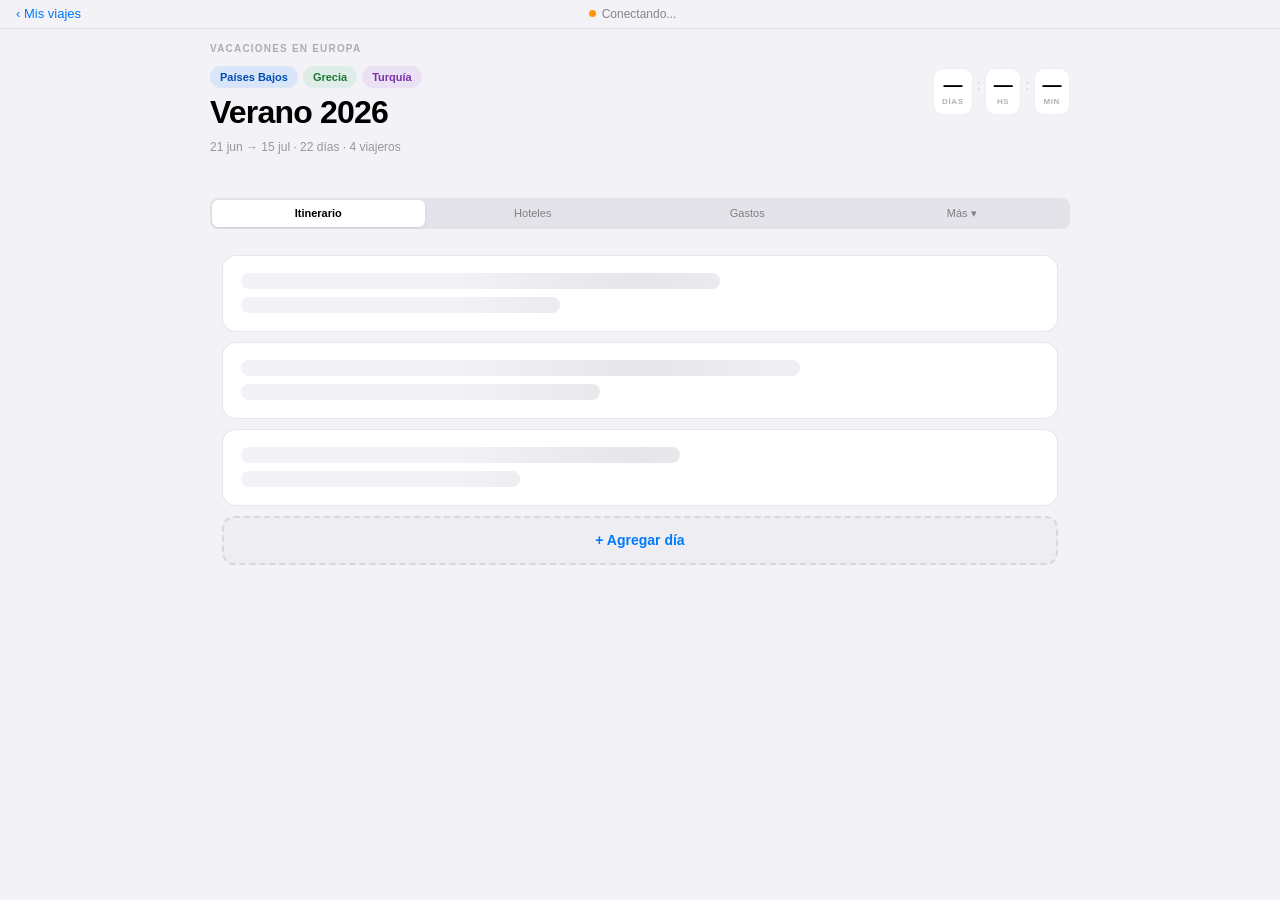
==== app.html @ fd5640a0 "perf: minify CSS, WebP icon, extract index assets, add service worker" ====
<!DOCTYPE html>
<html lang="es">
<head>
<meta charset="UTF-8">
<meta name="viewport" content="width=device-width, initial-scale=1.0, viewport-fit=cover">
<title>TABI</title>
<meta name="mobile-web-app-capable" content="yes">
<meta name="apple-mobile-web-app-capable" content="yes">
<meta name="apple-mobile-web-app-status-bar-style" content="default">
<meta name="apple-mobile-web-app-title" content="TABI">
<meta name="theme-color" content="#F2F2F7">
<link rel="apple-touch-icon" href="tabi-icon.webp">
<link rel="icon" type="image/webp" href="tabi-icon.webp">
<meta name="description" content="TABI — Tu app de viajes compartidos">
<meta http-equiv="Cache-Control" content="no-cache, no-store, must-revalidate">
<meta http-equiv="Pragma" content="no-cache">
<meta http-equiv="Expires" content="0">
<link rel="preconnect" href="https://fonts.googleapis.com">
<link rel="preconnect" href="https://fonts.gstatic.com" crossorigin>
<link rel="preconnect" href="https://firestore.googleapis.com">
<link rel="preconnect" href="https://identitytoolkit.googleapis.com">
<link rel="dns-prefetch" href="https://gstatic.com">
<link rel="preload" href="https://fonts.googleapis.com/css2?family=Lato:wght@400;700&display=swap" as="style" onload="this.onload=null;this.rel='stylesheet'">
<noscript><link rel="stylesheet" href="https://fonts.googleapis.com/css2?family=Lato:wght@400;700&display=swap"></noscript>
<link rel="stylesheet" href="app.css">
</head>
<body data-theme="amsterdam">

<div class="vbg" id="vbg" onclick="closeViewer()">
  <button class="vclose" onclick="closeViewer()">×</button>
  <img class="vimg" id="vimg" src="" alt="">
  <div class="vcap" id="vcap"></div>
</div>

<!-- MODAL EVENTO -->
<div class="mbg" id="m-ev"><div class="mbox">
  <div class="mbox-handle"></div><h3 id="m-ev-t">Evento <button onclick="cm('m-ev')">×</button></h3>
  <div class="mbox-body">
  <input type="hidden" id="ev-di"><input type="hidden" id="ev-ei">
  <div class="frow">
    <label>Tipo de evento</label>
    <div class="etype-grid">
      <button class="etype-btn sel" data-tipo="vuelo" onclick="selTipo('vuelo',this)"><span>✈</span>Vuelo</button>
      <button class="etype-btn" data-tipo="hotel" onclick="selTipo('hotel',this)"><span>🏨</span>Hotel</button>
      <button class="etype-btn" data-tipo="actividad" onclick="selTipo('actividad',this)"><span>🎯</span>Actividad</button>
      <button class="etype-btn" data-tipo="restaurante" onclick="selTipo('restaurante',this)"><span>🍽</span>Restaurante</button>
      <button class="etype-btn" data-tipo="traslado" onclick="selTipo('traslado',this)"><span>🚕</span>Traslado</button>
      <button class="etype-btn" data-tipo="otro" onclick="selTipo('otro',this)"><span>📌</span>Otro</button>
    </div>
  </div>
  <div class="f2">
    <div class="frow"><label>Hora de inicio</label><input type="time" id="ev-hora"></div>
    <div class="frow"><label>Fecha</label><input type="date" id="ev-fecha"></div>
  </div>
  <div class="frow"><label id="ev-titulo-lbl">Título</label><input id="ev-titulo" placeholder="Ej: Vuelo EZE → AMS"></div>

  <!-- VUELO -->
  <div id="campos-vuelo">
    <div class="sep sep-toggle" onclick="toggleSep(this)">Ruta del vuelo <span class="sep-arrow">▾</span></div>
    <div class="sep-body">
      <div style="display:flex;align-items:center;gap:8px;margin-bottom:12px">
        <div class="frow" style="flex:1;margin:0"><label>Origen</label><input id="v-cod-origen" placeholder="EZE" maxlength="4" style="text-transform:uppercase;font-size:18px;font-weight:700;letter-spacing:.05em;text-align:center" oninput="this.value=this.value.toUpperCase();autoFillVueloTitulo()"></div>
        <div style="font-size:22px;color:var(--muted);font-weight:300;padding-top:18px">→</div>
        <div class="frow" style="flex:1;margin:0"><label>Destino</label><input id="v-cod-destino" placeholder="AMS" maxlength="4" style="text-transform:uppercase;font-size:18px;font-weight:700;letter-spacing:.05em;text-align:center" oninput="this.value=this.value.toUpperCase();autoFillVueloTitulo()"></div>
      </div>
    </div>
    <div class="sep sep-toggle" onclick="toggleSep(this)">Datos del vuelo <span class="sep-arrow">▾</span></div>
    <div class="sep-body">
      <div class="f2">
        <div class="frow"><label>Aerolínea</label><input id="v-aerolinea" placeholder="Ej: KLM" oninput="autoFillVueloTitulo()"></div>
        <div class="frow"><label>N° de vuelo</label><input id="v-numero" placeholder="Ej: KL702"></div>
      </div>
      <div class="f2">
        <div class="frow"><label>Nombre aeropuerto origen</label><input id="v-origen" placeholder="Ej: EZE — Ministro Pistarini"></div>
        <div class="frow"><label>Nombre aeropuerto destino</label><input id="v-destino" placeholder="Ej: AMS — Amsterdam Schiphol"></div>
      </div>
    </div>
    <div class="sep sep-toggle" onclick="toggleSep(this)">Horarios <span class="sep-arrow">▾</span></div>
    <div class="sep-body">
      <div class="f2">
        <div class="frow"><label>Hora salida</label><input type="time" id="v-salida" oninput="syncVueloHora();calcDuracion()"></div>
        <div class="frow">
          <label>Hora llegada</label>
          <input type="time" id="v-llegada" oninput="calcDuracion()">
          <div style="display:flex;align-items:center;gap:6px;margin-top:6px">
            <input type="checkbox" id="v-next-day" onchange="calcDuracion()" style="width:16px;height:16px">
            <label for="v-next-day" style="font-size:12px;color:var(--muted);font-weight:700;cursor:pointer">+1 día (llega al día siguiente)</label>
          </div>
        </div>
      </div>
      <div class="frow"><label>Duración <span id="duracion-auto" style="color:var(--success);font-weight:700"></span></label><input id="v-duracion" placeholder="Se calcula automáticamente"></div>
      <div class="f2">
        <div class="frow"><label>Terminal</label><input id="v-terminal" placeholder="Ej: Terminal 3"></div>
        <div class="frow"><label>Escala</label><input id="v-escala" placeholder="Ej: Sin escala"></div>
      </div>
      <div class="f2">
        <div class="frow"><label>Código PNR</label><input id="v-pnr" placeholder="Ej: BWCTB7" style="font-weight:700;letter-spacing:.05em"></div>
        <div class="frow"><label>Clase</label><input id="v-clase" placeholder="Ej: Economy"></div>
      </div>
    </div>
    <div class="sep sep-toggle closed" onclick="toggleSep(this)">Equipaje <span class="sep-arrow">▾</span></div>
    <div class="sep-body closed">
      <div class="f3">
        <div class="frow">
          <label>🧳 Maleta (kg)</label>
          <input type="number" id="v-eq-maleta" placeholder="23" min="0" max="99" style="text-align:center;font-size:16px;font-weight:700">
        </div>
        <div class="frow">
          <label>🎒 Carry-on (kg)</label>
          <input type="number" id="v-eq-carry" placeholder="10" min="0" max="99" style="text-align:center;font-size:16px;font-weight:700">
        </div>
        <div class="frow">
          <label>👜 Equipaje de mano</label>
          <input type="number" id="v-eq-mano" placeholder="0" min="0" max="99" style="text-align:center;font-size:16px;font-weight:700">
        </div>
      </div>
    </div>
    <div class="sep sep-toggle closed" onclick="toggleSep(this)">Asientos y notas <span class="sep-arrow">▾</span></div>
    <div class="sep-body closed">
      <div class="frow"><label>Asientos</label><input id="v-asientos" placeholder="Ej: ER 14A · JN 14B · VS 15A · GG 15B"></div>
      <div class="frow"><label>Notas</label><textarea id="v-notas" placeholder="Check-in online, millas, upgrade..."></textarea></div>
    </div>
    <input type="hidden" id="v-equipaje">
  </div>

  <!-- HOTEL — con selector -->
  <div id="campos-hotel" style="display:none">
    <div class="sep">Hotel</div>
    <div class="hotel-select-row">
      <label>🔗 Vincular con hotel ya cargado</label>
      <select id="h-selector" onchange="fillHotelFromSelector()">
        <option value="">— Elegir hotel guardado —</option>
      </select>
    </div>
    <div class="frow"><label>Nombre del hotel</label><input id="h-nombre" placeholder="Ej: Hotel Atenas Plaka"></div>
    <div class="frow"><label>Ciudad</label><input id="h-ciudad" placeholder="Ej: Atenas"></div>
    <div class="frow"><label>Dirección</label><input id="h-dir" placeholder="Calle, barrio, ciudad"></div>
    <div class="frow"><label>Link Google Maps</label><input id="h-maps" placeholder="https://maps.google.com/..."></div>
    <div class="f2">
      <div class="frow"><label>Fecha check-in</label><input type="date" id="h-cin-fecha"></div>
      <div class="frow"><label>Hora check-in</label><input type="time" id="h-cin-hora"></div>
    </div>
    <div class="f2">
      <div class="frow"><label>Fecha check-out</label><input type="date" id="h-cout-fecha"></div>
      <div class="frow"><label>Hora check-out</label><input type="time" id="h-cout-hora"></div>
    </div>
    <div class="f2">
      <div class="frow"><label>N° confirmación</label><input id="h-conf" placeholder="Ej: BK-123456"></div>
      <div class="frow"><label>Teléfono / WhatsApp</label><input id="h-tel" placeholder="+30 210 000 0000"></div>
    </div>
    <div class="frow"><label>Notas</label><textarea id="h-notas" placeholder="Pedidos especiales, acceso, parking..."></textarea></div>
  </div>

  <!-- ACTIVIDAD -->
  <div id="campos-actividad" style="display:none">
    <div class="sep">Tipo de actividad</div>
    <div class="frow">
      <label>Subtipo</label>
      <div class="subtipo-grid" id="subtipo-grid">
        <button class="subtipo-btn" data-s="actividad" onclick="selSubtipo('actividad',this)"><span>🎯</span>Actividad</button>
        <button class="subtipo-btn" data-s="playa" onclick="selSubtipo('playa',this)"><span>🏖</span>Playa</button>
        <button class="subtipo-btn" data-s="pueblo" onclick="selSubtipo('pueblo',this)"><span>🏘</span>Pueblo</button>
        <button class="subtipo-btn" data-s="mirador" onclick="selSubtipo('mirador',this)"><span>🗺</span>Mirador</button>
        <button class="subtipo-btn" data-s="monumento" onclick="selSubtipo('monumento',this)"><span>🏛</span>Monumento</button>
        <button class="subtipo-btn" data-s="naturaleza" onclick="selSubtipo('naturaleza',this)"><span>🌿</span>Naturaleza</button>
        <button class="subtipo-btn" data-s="museo" onclick="selSubtipo('museo',this)"><span>🏺</span>Museo</button>
        <button class="subtipo-btn" data-s="restaurante_bar" onclick="selSubtipo('restaurante_bar',this)"><span>🍷</span>Bar / café</button>
      </div>
    </div>
    <div class="sep">Datos</div>
    <div class="frow"><label>Nombre del lugar</label><input id="a-lugar" placeholder="Ej: Playa Sarakiniko, Milos"></div>
    <div class="frow"><label>Link Google Maps</label><input id="a-maps" placeholder="https://maps.google.com/..."></div>
    <div class="f2">
      <div class="frow"><label>Hora fin</label><input type="time" id="a-horafin"></div>
      <div class="frow"><label>Precio por persona</label><input id="a-precio" placeholder="Ej: €25 / gratis"></div>
    </div>
    <div class="f2">
      <div class="frow"><label>N° confirmación</label><input id="a-conf" placeholder="Ej: QR-78901"></div>
      <div class="frow"><label>Proveedor</label><input id="a-proveedor" placeholder="Ej: GetYourGuide"></div>
    </div>
    <div class="frow"><label>Link de reserva</label><input id="a-link" placeholder="https://..."></div>
    <div class="frow"><label>Notas / tips</label><textarea id="a-notas" placeholder="Qué llevar, cómo llegar, dress code..."></textarea></div>
  </div>

  <!-- RESTAURANTE -->
  <div id="campos-restaurante" style="display:none">
    <div class="sep">Datos del restaurante</div>
    <div class="frow"><label>Nombre</label><input id="r-nombre" placeholder="Ej: Taverna Plaka"></div>
    <div class="frow"><label>Dirección</label><input id="r-dir" placeholder="Calle, barrio, ciudad"></div>
    <div class="frow"><label>Link Google Maps</label><input id="r-maps" placeholder="https://maps.google.com/..."></div>
    <div class="f2">
      <div class="frow"><label>Tipo de cocina</label><input id="r-cocina" placeholder="Ej: Griega, mariscos"></div>
      <div class="frow"><label>Precio estimado</label><input id="r-precio" placeholder="Ej: €30/persona"></div>
    </div>
    <div class="f2">
      <div class="frow"><label>N° de reserva</label><input id="r-conf" placeholder="Ej: 4 pax — nombre"></div>
      <div class="frow"><label>Estado reserva</label>
        <select id="r-reserva"><option value="">— Estado —</option><option>Reserva hecha ✓</option><option>Sin reserva — entrar directo</option><option>Pendiente de reserva</option></select>
      </div>
    </div>
    <div class="frow"><label>Link / web</label><input id="r-link" placeholder="https://..."></div>
    <div class="frow"><label>Notas</label><textarea id="r-notas" placeholder="Pedidos especiales, alérgenos, ambiente..."></textarea></div>
  </div>

  <!-- TRASLADO -->
  <div id="campos-traslado" style="display:none">
    <div class="sep">Datos del traslado</div>
    <div class="f2">
      <div class="frow"><label>Origen</label><input id="tr-origen" placeholder="Ej: Hotel Atenas"></div>
      <div class="frow"><label>Destino</label><input id="tr-destino" placeholder="Ej: Puerto del Pireo"></div>
    </div>
    <div class="f2">
      <div class="frow"><label>Link Maps origen</label><input id="tr-maps-o" placeholder="https://maps.google.com/..."></div>
      <div class="frow"><label>Link Maps destino</label><input id="tr-maps-d" placeholder="https://maps.google.com/..."></div>
    </div>
    <div class="f2">
      <div class="frow"><label>Medio</label>
        <select id="tr-medio"><option value="">— Elegir —</option><option>Taxi / Uber</option><option>Metro / Subte</option><option>Tren</option><option>Bus</option><option>Ferry</option><option>Auto alquilado</option><option>Transfer privado</option><option>A pie</option><option>Bicicleta</option></select>
      </div>
      <div class="frow"><label>Hora llegada</label><input type="time" id="tr-llegada" oninput="calcDuracionTraslado()"></div>
    </div>
    <div class="frow"><label>Duración <span id="duracion-traslado-auto"></span></label><input id="tr-duracion" placeholder="Se calcula automáticamente"></div>
    <div class="f2">
      <div class="frow"><label>Precio estimado</label><input id="tr-precio" placeholder="Ej: €15 / gratis"></div>
      <div class="frow"><label>N° reserva / línea</label><input id="tr-conf" placeholder="Ej: Línea 3 — Azul"></div>
    </div>
    <div class="frow"><label>Notas</label><textarea id="tr-notas" placeholder="Dónde tomar, paradas, tips..."></textarea></div>
  </div>

  <!-- OTRO -->
  <div id="campos-otro" style="display:none">
    <div class="frow"><label>Lugar / dirección</label><input id="o-lugar" placeholder="Opcional"></div>
    <div class="frow"><label>Link Google Maps</label><input id="o-maps" placeholder="https://maps.google.com/..."></div>
    <div class="frow"><label>Detalle</label><textarea id="o-notas" placeholder="Descripción, info útil..."></textarea></div>
  </div>

  <div class="sep">💰 Precio y participantes</div>
  <div style="display:grid;grid-template-columns:1fr 1fr 1fr;gap:10px;margin-bottom:12px">
    <div class="frow" style="grid-column:1/2"><label>Monto</label><input type="number" id="ev-monto" placeholder="0" min="0" step="0.01" oninput="calcCostoPP()"></div>
    <div class="frow"><label>Moneda</label><select id="ev-moneda" onchange="calcCostoPP()"><option value="USD">USD $</option><option value="EUR" selected>EUR €</option><option value="TRY">TRY ₺</option><option value="ARS">ARS $</option><option value="GBP">GBP £</option></select></div>
  </div>
  <div class="frow"><label>¿Quiénes participan?</label>
    <div class="participantes-grid" id="part-grid">
      <label class="part-btn sel" data-p="ER" onclick="togglePart(event,this)"><div class="av av1 np" style="width:28px;height:28px;font-size:10px;flex-shrink:0">ER</div>Eugenia</label>
      <label class="part-btn sel" data-p="JN" onclick="togglePart(event,this)"><div class="av av2 np" style="width:28px;height:28px;font-size:10px;flex-shrink:0">JN</div>Juan José</label>
      <label class="part-btn sel" data-p="VS" onclick="togglePart(event,this)"><div class="av av3 np" style="width:28px;height:28px;font-size:10px;flex-shrink:0">VS</div>Valeria</label>
      <label class="part-btn sel" data-p="GG" onclick="togglePart(event,this)"><div class="av av4 np" style="width:28px;height:28px;font-size:10px;flex-shrink:0">GG</div>Gustavo</label>
    </div>
    <div id="costo-pp" class="costo-pp"></div>
  </div>
  <div class="sep">Estado de pago</div>
  <div class="pago-row"><label>¿Está pago?</label>
    <div class="pago-toggle">
      <button class="ptbtn" id="pago-si" onclick="setPago('si')">✓ Sí, pago</button>
      <button class="ptbtn" id="pago-no" onclick="setPago('no')">⏳ Pendiente</button>
      <button class="ptbtn" id="pago-na" onclick="setPago('na')">— N/A</button>
    </div>
  </div>
  </div><!-- /mbox-body -->
  <div class="mft">
    <button class="bcnl" onclick="cm('m-ev')">Cancelar</button>
    <button class="bdel" id="b-edel" onclick="delEv()" style="display:none">Eliminar</button>
    <button class="bsav" onclick="savEv()">Guardar</button>
  </div>
</div></div>

<!-- MODAL DÍA -->
<div class="mbg" id="m-day"><div class="mbox">
  <div class="mbox-handle"></div><h3 id="m-day-t">Día <button onclick="cm('m-day')">×</button></h3>
  <div class="mbox-body">
  <input type="hidden" id="d-idx">
  <div class="frow"><label>Título del día</label><input id="d-label" placeholder="Ej: Amsterdam — canales y museos"></div>
  <div class="f2">
    <div class="frow"><label>Fecha</label><input type="date" id="d-fecha"></div>
    <div class="frow"><label>Ciudad</label>
      <select id="d-city"><option value="amsterdam">Amsterdam</option><option value="grecia">Grecia</option><option value="turquia">Turquía</option><option value="transito">Tránsito / vuelo</option></select>
    </div>
  </div>
  </div><!-- /mbox-body -->
  <div class="mft">
    <button class="bcnl" onclick="cm('m-day')">Cancelar</button>
    <button class="bdel" id="b-ddel" onclick="delDay()" style="display:none">Eliminar día</button>
    <button class="bsav" onclick="savDay()">Guardar</button>
  </div>
</div></div>

<!-- MODAL HOTEL COMPLETO -->
<div class="mbg" id="m-hotel"><div class="mbox">
  <div class="mbox-handle"></div><h3 id="m-hotel-t">Alojamiento <button onclick="cm('m-hotel')">×</button></h3>
  <div class="mbox-body">
  <input type="hidden" id="ht-idx">
  <div class="frow"><label>Nombre del hotel</label><input id="ht-name" placeholder="Ej: Katikies Santorini"></div>
  <div class="frow"><label>Ciudad / zona</label><input id="ht-city" placeholder="Ej: Oia, Santorini"></div>
  <div class="frow"><label>Dirección</label><input id="ht-dir" placeholder="Calle, número, ciudad"></div>
  <div class="frow"><label>Link Google Maps</label><input id="ht-maps" placeholder="https://maps.google.com/..."></div>
  <div class="f2">
    <div class="frow"><label>Fecha check-in</label><input type="date" id="ht-cin-fecha"></div>
    <div class="frow"><label>Hora check-in</label><input type="time" id="ht-cin-hora"></div>
  </div>
  <div class="f2">
    <div class="frow"><label>Fecha check-out</label><input type="date" id="ht-cout-fecha"></div>
    <div class="frow"><label>Hora check-out</label><input type="time" id="ht-cout-hora"></div>
  </div>
  <div class="f2">
    <div class="frow"><label>N° confirmación</label><input id="ht-conf" placeholder="Ej: BK-123456"></div>
    <div class="frow"><label>Plataforma</label>
      <select id="ht-plat"><option value="">— Elegir —</option><option>Booking.com</option><option>Airbnb</option><option>Expedia</option><option>Hotels.com</option><option>Agoda</option><option>Directo con el hotel</option><option>Agencia de viajes</option></select>
    </div>
  </div>
  <div class="f2">
    <div class="frow"><label>Teléfono / WhatsApp</label><input id="ht-tel" placeholder="+30 210 000 0000"></div>
    <div class="frow"><label>Habitaciones</label><input id="ht-hab" placeholder="Ej: 2 dobles, vista al mar"></div>
  </div>
  <div class="f2">
    <div class="frow"><label>Desayuno</label><input id="ht-desayuno" placeholder="Incluido / No incluido"></div>
    <div class="frow"><label>Link de reserva</label><input id="ht-link" placeholder="https://..."></div>
  </div>
  <div class="frow"><label>Observaciones</label><textarea id="ht-obs" placeholder="Pedidos especiales, acceso, parking, cancelación..."></textarea></div>
  <div class="sep">Estado de pago</div>
  <div class="pago-row">
    <label>¿Está pago?</label>
    <div class="pago-toggle">
      <button class="ptbtn" id="ht-pago-si" onclick="setHotelPago('si')">✓ Sí, pago</button>
      <button class="ptbtn" id="ht-pago-no" onclick="setHotelPago('no')">⏳ Pendiente</button>
      <button class="ptbtn" id="ht-pago-na" onclick="setHotelPago('na')">— N/A</button>
    </div>
  </div>
  </div><!-- /mbox-body -->
  <div class="mft">
    <button class="bcnl" onclick="cm('m-hotel')">Cancelar</button>
    <button class="bdel" id="b-hdel" onclick="delHotel()" style="display:none">Eliminar</button>
    <button class="bsav" onclick="savHotel()">Guardar</button>
  </div>
</div></div>

<!-- MODAL CHECKLIST -->
<div class="mbg" id="m-chk"><div class="mbox">
  <div class="mbox-handle"></div><h3 id="m-chk-t">Tarea <button onclick="cm('m-chk')">×</button></h3>
  <div class="mbox-body">
  <input type="hidden" id="ck-gk"><input type="hidden" id="ck-idx">
  <div class="frow"><label>Descripción</label><textarea id="ck-txt"></textarea></div>
  </div><!-- /mbox-body -->
  <div class="mft">
    <button class="bcnl" onclick="cm('m-chk')">Cancelar</button>
    <button class="bdel" id="b-ckdel" onclick="delChk()" style="display:none">Eliminar</button>
    <button class="bsav" onclick="savChk()">Guardar</button>
  </div>
</div></div>

<!-- MODAL PERFIL -->
<div class="mbg" id="m-profile"><div class="mbox">
  <div class="mbox-handle"></div><h3 id="m-profile-t">Perfil <button onclick="cm('m-profile')">×</button></h3>
  <div class="mbox-body">
  <input type="hidden" id="prof-key">
  <div class="frow"><label>🍽 Comida — gustos y restricciones</label><textarea id="prof-comida"></textarea></div>
  <div class="frow"><label>🛍 Shopping — marcas y gustos</label><textarea id="prof-shopping"></textarea></div>
  <div class="frow"><label>🎯 Actividades favoritas</label><textarea id="prof-actividades"></textarea></div>
  <div class="frow"><label>😴 Ritmo de viaje</label>
    <select id="prof-ritmo"><option value="">— Elegir —</option><option>🌅 Madrugadora y ritmo intenso</option><option>😴 Dormilona y ritmo tranquilo</option><option>🌅 Madrugador y ritmo intenso</option><option>😴 Dormilón y ritmo tranquilo</option><option>🔄 Flexible según el día</option></select>
  </div>
  <div class="frow"><label>💬 Nota libre para el grupo</label><textarea id="prof-nota"></textarea></div>
  </div><!-- /mbox-body -->
  <div class="mft"><button class="bcnl" onclick="cm('m-profile')">Cancelar</button><button class="bsav" onclick="savProfile()">Guardar perfil</button></div>
</div></div>

<!-- APP -->
<div class="sync-bar" id="sbar" style="justify-content:space-between;padding:4px 16px">
  <a href="index.html" style="color:var(--accent);text-decoration:none;font-size:13px;font-weight:500;display:flex;align-items:center;gap:3px">‹ Mis viajes</a>
  <div style="display:flex;align-items:center;gap:6px"><div class="sdot warn" id="sdot"></div><span id="stxt" style="font-size:12px;font-weight:500">Conectando...</span></div>
  <div style="width:80px"></div>
</div>

<div class="hero">
  <div class="hi">
    <!-- Hidden legacy elements — kept for JS compatibility -->
    <span id="hero-dest" style="display:none"></span>
    <span id="hero-title" style="display:none"></span>

    <div style="font-size:10px;font-weight:600;letter-spacing:.12em;text-transform:uppercase;color:rgba(60,60,67,.38);margin-bottom:10px">
      Vacaciones en Europa
    </div>

    <div style="display:flex;align-items:flex-start;justify-content:space-between;gap:12px">

      <div style="flex:1;min-width:0">

        <div style="display:flex;gap:5px;flex-wrap:wrap;margin-bottom:8px">
          <span style="font-size:11px;font-weight:600;padding:3px 10px;border-radius:20px;background:rgba(0,122,255,.1);color:#004DB3">Países Bajos</span>
          <span style="font-size:11px;font-weight:600;padding:3px 10px;border-radius:20px;background:rgba(52,199,89,.1);color:#1A7A35">Grecia</span>
          <span style="font-size:11px;font-weight:600;padding:3px 10px;border-radius:20px;background:rgba(175,82,222,.1);color:#7B2FA8">Turquía</span>
        </div>

        <div style="font-size:32px;font-weight:700;color:#000;letter-spacing:-.8px;line-height:1;margin-bottom:10px">
          Verano 2026
        </div>

        <p class="hero-sub" id="hero-sub-txt" style="margin-bottom:16px">
          21 jun → 15 jul · 22 días · 4 viajeros
        </p>

        <div class="travelers" id="tvl-list"></div>

      </div>

      <div style="flex-shrink:0;display:flex;gap:4px;align-items:flex-start;margin-top:2px" id="countdown-wrap">
        <div style="background:#fff;border-radius:10px;padding:6px 8px;text-align:center;border:.5px solid rgba(60,60,67,.08);min-width:36px">
          <div style="font-size:19px;font-weight:700;color:#000;line-height:1;letter-spacing:-.5px" id="cd-dias">—</div>
          <div style="font-size:8px;font-weight:600;letter-spacing:.08em;text-transform:uppercase;color:rgba(60,60,67,.4);margin-top:2px">días</div>
        </div>
        <div style="font-size:15px;font-weight:300;color:rgba(60,60,67,.2);padding-top:6px">:</div>
        <div style="background:#fff;border-radius:10px;padding:6px 8px;text-align:center;border:.5px solid rgba(60,60,67,.08);min-width:36px">
          <div style="font-size:19px;font-weight:700;color:#000;line-height:1;letter-spacing:-.5px" id="cd-horas">—</div>
          <div style="font-size:8px;font-weight:600;letter-spacing:.08em;text-transform:uppercase;color:rgba(60,60,67,.4);margin-top:2px">hs</div>
        </div>
        <div style="font-size:15px;font-weight:300;color:rgba(60,60,67,.2);padding-top:6px">:</div>
        <div style="background:#fff;border-radius:10px;padding:6px 8px;text-align:center;border:.5px solid rgba(60,60,67,.08);min-width:36px">
          <div style="font-size:19px;font-weight:700;color:#000;line-height:1;letter-spacing:-.5px" id="cd-mins">—</div>
          <div style="font-size:8px;font-weight:600;letter-spacing:.08em;text-transform:uppercase;color:rgba(60,60,67,.4);margin-top:2px">min</div>
        </div>
      </div>

    </div>
  </div>
</div>

<div class="ebanner" id="ebanner" style="display:none"></div>

<div class="nav-wrap">
  <nav class="nav">
    <div class="ntab active" id="main-tab-it" onclick="showTab('it',this);resetMasTab()">Itinerario</div>
    <div class="ntab" id="main-tab-ht" onclick="showTab('ht',this);resetMasTab()">Hoteles</div>
    <div class="ntab" id="main-tab-gs" onclick="showTab('gs',this);resetMasTab()">Gastos</div>
    <div class="ntab" id="main-tab-mas" onclick="toggleMasMenu(event,this)">Más ▾</div>
  </nav>
</div>
<div id="mas-overlay" onclick="closeMasMenu()" style="display:none;position:fixed;inset:0;z-index:199"></div>
<div id="mas-dropdown" style="display:none;position:fixed;z-index:200;background:#fff;border-radius:14px;box-shadow:0 8px 32px rgba(0,0,0,.15);min-width:180px;padding:6px;border:.5px solid rgba(60,60,67,.12)">
  <div class="mas-item" onclick="showTabMas('ck','Checklist')">Checklist</div>
  <div class="mas-item" onclick="showTabMas('nt','Notas')">Notas</div>
  <div class="mas-item" onclick="showTabMas('ft','Fotos')">Fotos</div>
  <div class="mas-item" onclick="showTabMas('pr','Perfiles')">Perfiles</div>
  <div class="mas-item" onclick="showTabMas('rs','Resumen');initResumen()">Resumen</div>
  <div style="border-top:.5px solid rgba(60,60,67,.1);margin:4px 0"></div>
  <div class="mas-item mas-item-blue" id="etab" onclick="toggleEdit(this);closeMasMenu()">Editar</div>
</div>

<main class="main">
  <section id="tab-it" class="section active">
    <span id="sc-d" style="display:none"></span><span id="sc-v" style="display:none"></span><span id="sc-c" style="display:none"></span><span id="sc-a" style="display:none"></span><span id="hs-d" style="display:none"></span><span id="hs-v" style="display:none"></span><span id="hs-c" style="display:none"></span><span id="hs-h" style="display:none"></span>
    <div id="date-nav" class="date-nav"></div>
    <div id="onboarding-banner" style="display:none;background:linear-gradient(135deg,#0D2B4E,#1B5E8E);border-radius:14px;padding:1.25rem;margin-bottom:1rem;color:#fff">
      <div style="font-size:1.1rem;font-weight:700;margin-bottom:.5rem">¡Bienvenidos al viaje! 🎉</div>
      <div style="font-size:13px;color:rgba(255,255,255,.75);margin-bottom:1rem;line-height:1.6">Empezá cargando el primer día. Podés agregar vuelos, hoteles, traslados y actividades.</div>
      <div style="display:flex;gap:8px;flex-wrap:wrap">
        <button onclick="document.getElementById('onboarding-banner').style.display='none';openNewDay()" style="padding:8px 16px;background:#fff;color:var(--hero-bg);border:none;border-radius:8px;font-family:'Lato',sans-serif;font-size:14px;font-weight:700;cursor:pointer">+ Agregar primer día</button>
        <button onclick="document.getElementById('onboarding-banner').style.display='none'" style="padding:8px 14px;background:none;border:1px solid rgba(255,255,255,.3);border-radius:8px;font-family:'Lato',sans-serif;font-size:13px;color:rgba(255,255,255,.7);cursor:pointer">Cerrar</button>
      </div>
    </div>
    <div id="days-wrap" style="margin-top:0">
  <div class="skeleton-card"><div class="skeleton" style="width:60%;margin-bottom:8px"></div><div class="skeleton" style="width:40%"></div></div>
  <div class="skeleton-card"><div class="skeleton" style="width:70%;margin-bottom:8px"></div><div class="skeleton" style="width:45%"></div></div>
  <div class="skeleton-card"><div class="skeleton" style="width:55%;margin-bottom:8px"></div><div class="skeleton" style="width:35%"></div></div>
</div>
    <div class="add-row" onclick="openNewDay()">+ Agregar día</div>
  </section>

  <section id="tab-ht" class="section">
    <div id="htl-wrap"><div class="loading">Cargando hoteles...</div></div>
    <div class="add-row" onclick="openNewHotel()">+ Agregar alojamiento</div>
  </section>

  <section id="tab-ck" class="section">
    <div class="prog-wrap">
      <div class="prog-label"><span id="ptxt">Cargando...</span><strong id="ppct"></strong></div>
      <div class="pbar"><div class="pfill" id="pbar" style="width:0%"></div></div>
    </div>
    <div id="chk-wrap"><div class="loading">Cargando checklist...</div></div>
  </section>

  <section id="tab-nt" class="section">
    <div id="nt-wrap"><div class="loading">Cargando notas...</div></div>
    <div class="compose">
      <textarea id="n-inp" rows="3" placeholder="Escribí una nota para el grupo..."></textarea>
      <div class="compose-ft">
        <div class="pbtns" id="note-pbtns"></div>
        <button class="post-btn" onclick="addNote()">Publicar nota</button>
      </div>
    </div>
  </section>

  <section id="tab-ft" class="section">
    <p style="font-size:15px;color:var(--ink2);margin-bottom:1.25rem;line-height:1.6">Las fotos se sincronizan en tiempo real entre los 4.</p>
    <div class="compose" style="margin-bottom:1.25rem">
      <div style="font-size:14px;font-weight:700;color:var(--stat);margin-bottom:10px">¿Quién sube?</div>
      <div class="pbtns" id="photo-pbtns"></div>
      <input type="text" id="photo-caption" placeholder="Leyenda (opcional)..." style="width:100%;margin-top:12px;padding:10px 12px;border:2px solid var(--border);border-radius:9px;font-family:'Lato',sans-serif;font-size:15px;color:var(--ink);background:var(--sand);outline:none">
      <label class="add-photo-btn">📸 Elegir foto<input type="file" style="display:none" accept="image/*" multiple onchange="handlePhotos(event)"></label>
      <div class="upload-prog" id="upload-prog"></div>
    </div>
    <div id="photos-grid" class="photos-grid"></div>
    <div id="no-photos" style="text-align:center;padding:3rem 1rem;color:var(--muted);font-weight:700"><div style="font-size:48px;margin-bottom:12px">📷</div><div style="font-size:16px;margin-bottom:4px">Todavía no hay fotos</div><div style="font-size:13px;font-weight:400">Subí recuerdos desde la sección de arriba</div></div>
  </section>

  <section id="tab-pr" class="section">
    <p style="font-size:13px;color:var(--muted);margin-bottom:1rem;font-weight:500">Tocá la foto para cambiarla. Completá tu perfil para que el grupo te conozca mejor.</p>
    <div id="profiles-wrap"><div class="loading">Cargando perfiles...</div></div>
  </section>
  <section id="tab-gs" class="section">
    <button class="gasto-refresh" onclick="calcGastos()">🔄 Actualizar resumen de gastos</button>
    <div id="gastos-wrap"><div class="loading">Tocá "Actualizar" para calcular los gastos del viaje.</div></div>
  </section>

  <section id="tab-rs" class="section">
    <div class="resumen-hero">
      <h2 id="rs-titulo">El Gran Viaje Mediterráneo</h2>
      <p id="rs-sub">Verano 2026 · ER · JN · VS · GG</p>
    </div>
    <div class="counter-grid" id="rs-counters"></div>
    <div style="font-size:11px;font-weight:700;text-transform:uppercase;letter-spacing:.1em;color:var(--muted);margin-bottom:8px">📍 Mapa del viaje</div>
    <div class="map-container" id="rs-map"></div>
    <div class="export-btns">
      <button class="export-btn primary" onclick="exportTravelBook()">📖 Exportar Travel Book (HTML)</button>
      <button class="export-btn" onclick="exportPDF()">📄 Exportar PDF</button>
    </div>

    <!-- INSTAGRAM STORY GENERATOR -->
    <div style="margin-top:1.5rem">
      <div style="font-size:17px;font-weight:600;color:var(--ink);margin-bottom:4px">📱 Generar Story para Instagram</div>
      <div style="font-size:13px;color:var(--muted);margin-bottom:1rem">Creá una imagen 1080×1920px lista para subir a tu historia.</div>

      <!-- Story type -->
      <div style="font-size:12px;font-weight:700;text-transform:uppercase;letter-spacing:.08em;color:var(--muted);margin-bottom:6px">Tipo de story</div>
      <div class="subtipo-grid" style="grid-template-columns:repeat(2,1fr);margin-bottom:1rem">
        <button class="subtipo-btn sel" data-story="dia" onclick="selStoryType('dia',this)"><span>📅</span>Resumen del día</button>
        <button class="subtipo-btn" data-story="llegada" onclick="selStoryType('llegada',this)"><span>✈</span>Llegada a destino</button>
        <button class="subtipo-btn" data-story="stats" onclick="selStoryType('stats',this)"><span>📊</span>Stats del viaje</button>
        <button class="subtipo-btn" data-story="cierre" onclick="selStoryType('cierre',this)"><span>🌟</span>Cierre del viaje</button>
      </div>

      <!-- Style -->
      <div style="font-size:12px;font-weight:700;text-transform:uppercase;letter-spacing:.08em;color:var(--muted);margin-bottom:6px">Estilo</div>
      <div class="subtipo-grid" style="grid-template-columns:repeat(3,1fr);margin-bottom:1rem">
        <button class="subtipo-btn sel" data-style="mediterraneo" onclick="selStoryStyle('mediterraneo',this)"><span>🌊</span>Mediterráneo</button>
        <button class="subtipo-btn" data-style="minimal" onclick="selStoryStyle('minimal',this)"><span>🖤</span>Minimalista</button>
        <button class="subtipo-btn" data-style="foto" onclick="selStoryStyle('foto',this)"><span>📸</span>Fotográfico</button>
      </div>

      <!-- Config for "día" type -->
      <div id="story-config-dia">
        <div class="frow" style="margin-bottom:10px">
          <label style="font-size:12px;font-weight:700;text-transform:uppercase;letter-spacing:.08em;color:var(--ink2);display:block;margin-bottom:4px">Día del viaje</label>
          <select id="story-day-sel" style="width:100%;padding:10px 12px;border:2px solid var(--border);border-radius:9px;font-family:'Lato',sans-serif;font-size:15px;color:var(--ink);background:var(--sand);outline:none">
            <option value="">— Elegir día —</option>
          </select>
        </div>
      </div>
      <div id="story-config-llegada" style="display:none">
        <div class="frow" style="margin-bottom:10px">
          <label style="font-size:12px;font-weight:700;text-transform:uppercase;letter-spacing:.08em;color:var(--ink2);display:block;margin-bottom:4px">Destino</label>
          <input id="story-destino" placeholder="Ej: Santorini 🌅" style="width:100%;padding:10px 12px;border:2px solid var(--border);border-radius:9px;font-family:'Lato',sans-serif;font-size:15px;color:var(--ink);background:var(--sand);outline:none">
        </div>
        <div class="frow" style="margin-bottom:10px">
          <label style="font-size:12px;font-weight:700;text-transform:uppercase;letter-spacing:.08em;color:var(--ink2);display:block;margin-bottom:4px">Frase personalizada (opcional)</label>
          <input id="story-frase" placeholder="Ej: El viaje de nuestras vidas 💙" style="width:100%;padding:10px 12px;border:2px solid var(--border);border-radius:9px;font-family:'Lato',sans-serif;font-size:15px;color:var(--ink);background:var(--sand);outline:none">
        </div>
      </div>

      <!-- Photo selector for "foto" style -->
      <div id="story-foto-sel" style="display:none;margin-bottom:10px">
        <div style="font-size:12px;font-weight:700;text-transform:uppercase;letter-spacing:.08em;color:var(--muted);margin-bottom:6px">Foto de fondo</div>
        <div id="story-photos-grid" style="display:grid;grid-template-columns:repeat(4,1fr);gap:6px"></div>
        <p id="story-no-photos" style="font-size:13px;color:var(--muted);padding:8px 0">No hay fotos cargadas aún. Subí fotos en la pestaña 📸 Fotos.</p>
      </div>

      <button onclick="generateStory()" style="width:100%;padding:13px;background:var(--accent);color:#fff;border:none;border-radius:10px;font-family:'Lato',sans-serif;font-size:15px;font-weight:700;cursor:pointer;margin-bottom:1rem">
        ✨ Generar Story
      </button>

      <!-- Preview + download -->
      <div id="story-preview-wrap" style="display:none">
        <div style="font-size:13px;color:var(--muted);margin-bottom:8px;font-weight:700">Vista previa (tocá para descargar)</div>
        <div style="position:relative;width:100%;max-width:280px;margin:0 auto">
          <canvas id="story-canvas" style="width:100%;border-radius:14px;cursor:pointer;box-shadow:0 4px 20px rgba(0,0,0,.15)" onclick="downloadStory()"></canvas>
          <div style="position:absolute;bottom:12px;left:50%;transform:translateX(-50%);background:rgba(0,0,0,.7);color:#fff;font-size:12px;font-weight:700;padding:6px 16px;border-radius:20px;pointer-events:none;white-space:nowrap">⬇ Tocar para descargar</div>
        </div>
        <button onclick="downloadStory()" style="width:100%;max-width:280px;display:block;margin:10px auto 0;padding:10px;background:var(--accent);color:#fff;border:none;border-radius:9px;font-family:'Lato',sans-serif;font-size:14px;font-weight:700;cursor:pointer">⬇ Descargar PNG</button>
      </div>
    </div>

    <div id="rs-lugares" style="margin-top:2rem"></div>
  </section>

</main>

<script type="module" src="app.js"></script>
<script>
  if ("serviceWorker" in navigator) {
    navigator.serviceWorker.register("sw.js", { scope: "/tabi/" });
  }
</script>
<div class="toast" id="toast"></div>
</body>
</html>
---- app.css ----
@keyframes fadeIn{0%{opacity:0;transform:translateY(6px)}to{opacity:1;transform:translateY(0)}}@keyframes slideUp{0%{transform:translateY(100%);opacity:.5}to{transform:translateY(0);opacity:1}}@keyframes shimmer{0%{background-position:-400px 0}to{background-position:400px 0}}*{box-sizing:border-box;margin:0;padding:0}:root{--bg:#F2F2F7;--card:#FFFFFF;--sand:#F2F2F7;--sand2:#E5E5EA;--ink:#000;--ink2:#1C1C1E;--muted:rgba(60,60,67,.6);--muted2:rgba(60,60,67,.35);--border:rgba(60,60,67,.12);--border-s:rgba(60,60,67,.08);--accent:#007AFF;--accent-light:rgba(0,122,255,.08);--success:#34C759;--warn:#FF9500;--terra:#FF3B30;--terra-light:#FFF5F5;--stat:#000;--tr:0.2s;--page-bg:#F2F2F7;--hero-bg:#F2F2F7;--hero-bg2:#F2F2F7;--hero-accent:#007AFF;--hero-s1:#007AFF;--hero-s2:#34C759;--hero-s3:#FF9500;--nav-bg:#F2F2F7;--nav-border:rgba(60,60,67,.12);--nav-active:#000}[data-theme=grecia],[data-theme=turquia]{--page-bg:#F2F2F7}body,button,div,input,p,select,span,textarea{transition:none}html{scroll-behavior:smooth;-webkit-text-size-adjust:100%}body{font-family:-apple-system,BlinkMacSystemFont,"SF Pro Text","Helvetica Neue",sans-serif;background:var(--bg);color:var(--ink);font-size:16px;line-height:1.5;-webkit-font-smoothing:antialiased}.nav{-webkit-overflow-scrolling:touch}[onclick],a,button{-webkit-tap-highlight-color:transparent}input,select,textarea{-webkit-appearance:none;appearance:none;border-radius:9px}.sync-bar{background:var(--bg);color:var(--muted);font-size:12px;font-weight:500;text-align:center;padding:4px 16px;display:flex;align-items:center;justify-content:space-between;border-bottom:.5px solid var(--border);position:sticky;top:0;z-index:101}.sdot{width:7px;height:7px;border-radius:50%;background:#34c759;flex-shrink:0;transition:background .3s}.sdot.warn{background:#ff9500}.sdot.err{background:#ff3b30}.hero{background:var(--bg);color:var(--ink);padding:12px 20px 20px;position:relative}.hi{max-width:860px;margin:0 auto}.hero-dest,.hero::after,.traveler span{display:none}.hero h1{font-weight:700;font-size:30px;line-height:1.05;letter-spacing:-.5px;color:#000;font-family:-apple-system,BlinkMacSystemFont,"SF Pro Display",sans-serif}.hero h1 em{font-style:italic;font-weight:300;color:rgba(60,60,67,.45);font-size:88%}.hero-sub{font-size:12px;color:rgba(60,60,67,.5);margin-top:3px;margin-bottom:8px;font-weight:400}.travelers{flex-wrap:nowrap;gap:0;margin-bottom:0}.av,.traveler,.travelers{display:flex;align-items:center}.traveler{gap:0}.av{width:26px;height:26px;border-radius:50%;justify-content:center;font-size:9px;font-weight:700;flex-shrink:0;border:2.5px solid var(--bg);overflow:hidden;cursor:pointer;position:relative;margin-left:-6px}.av img,.photo-thumb img{width:100%;height:100%;object-fit:cover;display:block}.av.np{background:var(--avbg,#1B5E8E);color:#fff}.av1{--avbg:#1B5E8E}.av2{--avbg:#7B3020}.av3{--avbg:#155A30}.av4{--avbg:#5E2E8E}.av-up{position:absolute;bottom:-2px;right:-2px;width:14px;height:14px;background:var(--nav-bg);border-radius:50%;display:flex;align-items:center;justify-content:center;font-size:7px;border:1.5px solid #fff;pointer-events:none;cursor:pointer;opacity:.85}.traveler:first-child .av{margin-left:0}.traveler-names{font-size:11px;color:rgba(60,60,67,.5);margin-left:8px;font-weight:400}.theme-row{display:none;align-items:center;gap:6px;margin-top:1.25rem;background:rgba(0,0,0,.2);border-radius:10px;padding:7px 12px;flex-wrap:wrap}.theme-row span{font-size:11px;color:rgba(255,255,255,.45);font-weight:700;letter-spacing:.1em;text-transform:uppercase}.tbtn{border:2px solid transparent;border-radius:16px;padding:4px 12px;font-size:12px;font-weight:700;cursor:pointer;font-family:"Lato",sans-serif;opacity:.7;transition:all .3s}.tbtn.on,.tbtn:hover{opacity:1}.tbtn.on{border-color:rgba(255,255,255,.7);color:#fff}.tbtn[data-t=amsterdam]{background:rgba(40,116,166,.6);color:#a8d4f5}.tbtn[data-t=grecia]{background:rgba(26,143,202,.6);color:#aaddf5}.tbtn[data-t=turquia]{background:rgba(0,131,143,.6);color:#a0eef5}.hero-stats,.nav-wrap::after{display:none}.hstat p:first-child{font-size:10px;letter-spacing:.14em;text-transform:uppercase;color:rgba(255,255,255,.4);margin-bottom:2px;font-weight:700}.hstat p:last-child{font-family:-apple-system,BlinkMacSystemFont,"SF Pro Display",sans-serif;font-size:1.8rem;font-weight:700}.ebanner{background:#fff8e7;border-bottom:2px solid #e8a020;padding:.6rem 2rem;font-size:14px;font-weight:700;color:#7a4a00;text-align:center;display:none}.ebanner.show{display:block}.nav-wrap{background:var(--bg);position:sticky;top:0;z-index:100;border-bottom:none;padding:6px 14px 0}.nav{max-width:860px;margin:0 auto;display:flex;background:rgba(118,118,128,.12);border-radius:8px;padding:2px;gap:2px;overflow:hidden;scrollbar-width:none}.nav::-webkit-scrollbar{display:none}.ntab{flex:1;padding:5px 4px;font-size:11px;font-weight:500;color:rgba(60,60,67,.6);cursor:pointer;white-space:nowrap;border-bottom:none;border-radius:6px;text-align:center;transition:all .15s;margin-bottom:0;min-width:0;overflow:hidden;text-overflow:ellipsis}.ntab:hover{color:#000}.ntab.active{color:#000;font-weight:600;background:#fff;box-shadow:0 1px 3px rgba(0,0,0,.1)}.ntab-edit{color:var(--accent)!important;font-size:11px}.main{max-width:860px;margin:0 auto;padding:1rem}.gasto-by-cat h4,.section{display:none}.section.active{display:block;animation:fadeIn .18s ease}.stats-grid{display:grid;grid-template-columns:repeat(4,minmax(0,1fr));gap:10px;margin-bottom:1.75rem}.scard{background:var(--card);border:1.5px solid var(--border);border-radius:12px;padding:14px;text-align:center}.scard p:first-child{font-size:11px;text-transform:uppercase;letter-spacing:.1em;color:var(--muted);margin-bottom:4px;font-weight:700}.scard p:last-child{font-family:-apple-system,BlinkMacSystemFont,"SF Pro Display",sans-serif;font-size:1.9rem;font-weight:700;color:var(--stat)}.weather-chip{display:inline-flex;align-items:center;gap:5px;font-size:12px;font-weight:700;padding:3px 10px;border-radius:12px;background:rgba(255,255,255,.12);color:rgba(255,255,255,.9);margin-left:8px;vertical-align:middle}.edetail a,.weather-chip-day{color:var(--accent);font-weight:700}.weather-chip-day{display:inline-flex;align-items:center;gap:5px;font-size:12px;padding:3px 10px;border-radius:12px;background:var(--accent-light);border:1px solid var(--border-s)}.p-amsterdam{background:rgba(0,122,255,.1);color:#004db3}.p-grecia{background:rgba(52,199,89,.1);color:#1a7a35}.p-turquia{background:rgba(175,82,222,.1);color:#7b2fa8}.p-transito{background:rgba(142,142,147,.12);color:#48484a}.day-info{cursor:pointer}.day-actions{display:flex;gap:6px;align-items:center}.chev,.ibtn{font-size:13px;cursor:pointer;border-radius:8px}.ibtn{background:var(--card);border:.5px solid var(--border);padding:5px 10px;font-weight:500;color:var(--ink2);white-space:nowrap}.ibtn:hover{background:var(--accent-light);border-color:var(--accent)}.chev{color:#c7c7cc;transition:transform .2s;flex-shrink:0;font-weight:300;width:32px;height:32px;display:flex;align-items:center;justify-content:center;margin:-4px}.chev.open{transform:rotate(90deg)}.day-body{display:none;border-top:.5px solid var(--border-s)}.day-body.open{display:block}.elist{padding:.2rem .6rem .4rem}.ecard{background:var(--card);border:0;border-radius:0;margin:0;overflow:hidden;border-bottom:.5px solid var(--border-s)}.ecard-hd{display:flex;gap:10px;align-items:center;padding:10px 14px}.ecard-opts-btn,.etype-icon{display:flex;align-items:center;justify-content:center;flex-shrink:0}.ecard-opts-btn{width:28px;height:28px;border-radius:6px;border:0;background:rgba(60,60,67,.06);cursor:pointer;font-size:14px;color:var(--muted);transition:background .15s}.ecard-opts-btn:hover{background:var(--accent-light);color:var(--accent)}.etype-icon{width:10px;height:10px;border-radius:50%;font-size:0}.etype-vuelo{background:#007aff}.etype-hotel{background:#34c759}.etype-actividad{background:#ff9500}.etype-restaurante{background:#ff2d55}.etype-traslado{background:#8e8e93}.etype-otro{background:#af52de}.ecard-main{flex:1;min-width:0}.ecard-title{font-size:15px;font-weight:500;color:#000;display:flex;align-items:center;gap:6px;flex-wrap:wrap;min-width:0}.ecard-time{background:var(--accent-light);padding:2px 8px;border-radius:8px}.ecard-actions{display:flex;gap:4px;align-items:flex-start;flex-shrink:0}.badge-pago{font-size:9px;font-weight:600;padding:2px 6px;border-radius:20px;white-space:nowrap}.edetails{padding:0 1rem .7rem 3.5rem;display:grid;grid-template-columns:1fr 1fr;gap:6px}.edetail{background:var(--sand);border-radius:8px;padding:6px 9px;border:1px solid var(--border-s)}.edetail p,.hfield p{color:var(--ink)}.edetail.full{grid-column:1/-1}.edetail a{text-decoration:none}.ecard-btns{display:flex;gap:6px;flex-wrap:wrap;padding:0 1rem .75rem 3.5rem}.action-btn{display:inline-flex;align-items:center;gap:5px;font-size:12px;font-weight:700;padding:6px 12px;border-radius:8px;border:1.5px solid var(--border);background:var(--card);color:var(--ink2);cursor:pointer;text-decoration:none;transition:all .15s;min-height:36px;white-space:nowrap}.action-btn:hover{background:var(--accent-light);border-color:var(--accent);color:var(--accent)}.action-btn.action-primary{background:var(--accent);color:#fff;border-color:var(--accent);font-size:13px;padding:8px 16px}.action-btn.action-primary:hover{opacity:.88;background:var(--accent)}.action-btn.action-secondary{background:var(--card);color:var(--accent);border-color:var(--accent);font-size:12px}.action-btn.action-secondary:hover{background:var(--accent-light)}.action-btn.flight{border-color:#b5ccee;color:#1e4f8c;background:#def}.action-btn.maps{border-color:#a5ccb5;color:#1a6b3a;background:#ddeee5}.action-btn.route{border-color:#e0c090;color:#6a3500;background:#fff0d8}.route-connector{display:flex;align-items:center;gap:8px;padding:4px 1rem 4px 3.5rem;margin:0}.route-line{width:2px;height:20px;background:var(--border);border-radius:1px;flex-shrink:0;margin-left:17px}.route-btn{font-size:11px;font-weight:700;color:var(--accent);background:var(--accent-light);border:1px solid var(--border-s);border-radius:8px;padding:3px 10px;cursor:pointer;text-decoration:none;white-space:nowrap}.route-btn:hover{background:var(--accent);color:#fff}.hotel-card{background:var(--card);border:0;border-radius:12px;padding:1.25rem;margin-bottom:8px}.hotel-head{display:flex;align-items:flex-start;justify-content:space-between;margin-bottom:12px;gap:10px}.hotel-name{font-size:1.1rem;font-weight:700;color:#000}.hfields{display:grid;grid-template-columns:repeat(auto-fit,minmax(120px,1fr));gap:10px;margin-bottom:10px}.hfield{background:var(--sand);border:1px solid var(--sand2);border-radius:8px;padding:9px 11px}.hfield label{font-size:10px;text-transform:uppercase;letter-spacing:.08em;color:var(--muted);display:block;margin-bottom:3px}.hfield p{font-size:14px}.hfield a,.hotel-obs{font-size:13px;font-weight:700}.hfield a{color:var(--accent);text-decoration:none}.hotel-obs{color:var(--warn);background:var(--terra-light);border-left:3px solid var(--terra);border-radius:0 8px 8px 0;padding:9px 13px;line-height:1.5}.prog-wrap{margin-bottom:1.75rem}.prog-label{display:flex;justify-content:space-between;margin-bottom:6px}.prog-label span,.prog-label strong{font-size:14px;color:var(--ink2);font-weight:700}.prog-label strong{color:var(--success)}.pbar,.pfill{border-radius:4px}.pbar{height:8px;background:var(--border-s);overflow:hidden;border:1px solid var(--border)}.pfill{height:100%;background:var(--success);transition:width .4s ease}.cgroup{margin-bottom:1.75rem}.cg-title{font-size:12px;text-transform:uppercase;letter-spacing:.14em;color:var(--stat);font-weight:700;margin-bottom:8px;padding-bottom:8px;border-bottom:2px solid var(--border);display:flex;justify-content:space-between;align-items:center}.citem{display:flex;align-items:flex-start;gap:12px;padding:9px 0;border-bottom:1px solid var(--border-s)}.citem:last-child{border-bottom:none}.citem input[type=checkbox]{width:20px;height:20px;margin-top:1px;cursor:pointer;accent-color:var(--success);flex-shrink:0}.citem label{color:var(--ink);cursor:pointer;flex:1;line-height:1.5}.citem.done label{text-decoration:line-through;color:var(--muted)}.note-card{background:var(--card);border:1.5px solid var(--border);border-radius:14px;padding:1.1rem 1.35rem;margin-bottom:10px}.note-hd{display:flex;align-items:center;gap:10px;margin-bottom:8px}.note-hd strong,.note-hd time{font-size:14px;font-weight:700;color:var(--ink)}.note-hd time{font-size:12px;color:var(--muted);margin-left:auto}.xbtn{background:0 0;border:0;cursor:pointer;color:var(--muted);font-size:18px;padding:0 3px;line-height:1}.xbtn:hover{color:#c0392b}.note-text{color:var(--ink2)}.compose{background:var(--card);border:1.5px solid var(--border);border-radius:14px;padding:1.1rem 1.35rem;margin-top:6px}.compose textarea{width:100%;background:0 0;border:0;outline:0;font-family:"Lato",sans-serif;font-size:15px;color:var(--ink);resize:none;line-height:1.65}.compose-ft,.pbtns{display:flex;flex-wrap:wrap}.compose-ft{align-items:center;justify-content:space-between;margin-top:10px;padding-top:10px;border-top:1px solid var(--border-s);gap:8px}.pbtns{gap:7px}.pbtn,.post-btn{cursor:pointer;font-weight:700}.pbtn{width:36px;height:36px;border-radius:50%;border:3px solid transparent;font-size:11px;display:flex;align-items:center;justify-content:center;overflow:hidden}.pbtn.sel{border-color:var(--ink)}.post-btn{font-size:14px;font-family:"Lato",sans-serif;padding:8px 20px;background:var(--accent);color:#fff;border:0;border-radius:8px}.photos-grid{display:grid;grid-template-columns:repeat(auto-fill,minmax(110px,1fr));gap:8px;margin-bottom:10px}.photo-thumb{position:relative;border-radius:10px;overflow:hidden;aspect-ratio:1;border:2px solid var(--border);cursor:pointer;background:var(--sand)}.photo-del,.photo-owner{position:absolute;color:#fff;font-weight:700}.photo-owner{bottom:0;left:0;right:0;background:rgba(13,43,78,.82);padding:4px 6px;font-size:11px;text-align:center}.photo-del{top:4px;right:4px;background:rgba(170,20,20,.88);border:0;border-radius:50%;width:24px;height:24px;cursor:pointer;font-size:14px;display:none;align-items:center;justify-content:center;line-height:1}.photo-thumb:hover .photo-del,.vbg.open{display:flex}@media (hover:none){.photo-del{display:flex!important;opacity:.85}}.add-photo-btn,.upload-prog{background:var(--accent-light);font-weight:700}.add-photo-btn{display:flex;align-items:center;justify-content:center;gap:8px;padding:14px;border:2px dashed var(--border);border-radius:12px;cursor:pointer;font-size:15px;color:var(--accent);margin-top:4px}.upload-prog{border:1px solid var(--border);border-radius:8px;padding:10px 14px;font-size:13px;color:var(--stat);margin-top:8px;display:none}.vbg{display:none;position:fixed;inset:0;background:rgba(10,22,40,.93);z-index:300;align-items:center;justify-content:center;flex-direction:column;padding:1rem}.vimg{max-width:94vw;max-height:80vh;border-radius:12px;object-fit:contain}.vcap,.vclose{font-weight:700}.vcap{color:rgba(255,255,255,.85);font-size:14px;margin-top:10px;text-align:center}.vclose{position:absolute;top:18px;right:22px;background:rgba(255,255,255,.18);border:0;border-radius:50%;width:44px;height:44px;cursor:pointer;font-size:24px;color:#fff;display:flex;align-items:center;justify-content:center}.profile-card{background:var(--card);border:1.5px solid var(--border);border-radius:16px;padding:1.25rem;margin-bottom:10px}.profile-hd{display:flex;align-items:center;gap:14px;margin-bottom:1rem;padding-bottom:1rem;border-bottom:1px solid var(--border-s)}.profile-av,.profile-av .av-up{border-radius:50%;display:flex;align-items:center;justify-content:center}.profile-av{width:56px;height:56px;font-size:16px;font-weight:700;flex-shrink:0;border:2.5px solid var(--border-s);overflow:hidden;cursor:pointer;position:relative}.profile-av img{width:100%;height:100%;object-fit:cover}.profile-av .av-up{position:absolute;bottom:0;right:0;width:20px;height:20px;background:var(--nav-bg);font-size:11px;border:2px solid #fff;pointer-events:none}.profile-name{font-size:17px;font-weight:600;color:var(--ink);letter-spacing:-.3px}.profile-sub{font-size:12px;color:var(--success);font-weight:600;margin-top:2px}.mbox h3 button,.profile-sub.incomplete{color:var(--muted)}.profile-fields{display:grid;grid-template-columns:1fr 1fr;gap:8px}.frow input,.frow select,.frow textarea,.pf{background:var(--sand);border-radius:10px;padding:10px 12px;border:1px solid var(--border-s)}.pf.full{grid-column:1/-1}.frow label,.pf-lbl{font-size:10px;text-transform:uppercase;letter-spacing:.08em;color:var(--muted);font-weight:700;margin-bottom:4px}.pf-val{font-size:13px;color:var(--ink2);line-height:1.5;font-weight:400}.pf-empty{color:var(--muted2);font-style:italic;font-size:13px}.edit-prof-btn{margin-top:10px;width:100%;padding:10px;border:0;border-radius:10px;background:var(--accent-light);font-family:-apple-system,BlinkMacSystemFont,sans-serif;font-size:14px;font-weight:600;color:var(--accent);cursor:pointer}.edit-prof-btn:hover{opacity:.8}.add-row,.mbox h3{font-weight:700;display:flex;align-items:center}.add-row{justify-content:center;gap:8px;padding:12px;border:2px dashed var(--border);border-radius:12px;cursor:pointer;font-size:14px;color:var(--accent);margin-top:6px;background:rgba(0,0,0,.02)}.add-row:hover{background:var(--accent-light)}.loading{text-align:center;padding:2rem;color:var(--muted);font-size:15px;font-weight:700}.mbg{display:none;position:fixed;inset:0;background:rgba(10,22,40,.65);z-index:200;align-items:flex-end;justify-content:center;padding:0;pointer-events:none}.mbg.open,.mbox{display:flex;pointer-events:none}.mbox{background:var(--card);border-radius:20px 20px 0 0;width:100%;max-width:540px;max-height:92vh;overflow-y:hidden;border:2px solid var(--border);border-bottom:none;animation:slideUp .28s cubic-bezier(.32,1,.46,1);pointer-events:all;flex-direction:column}.mbox-handle{width:40px;height:4px;background:var(--border);border-radius:2px;margin:1rem auto .5rem;display:block;flex-shrink:0}.mbox-body{flex:1;overflow-y:auto;padding:0 1.75rem}@media (min-width:641px){.mbg{align-items:center;padding:1rem}.mbox{border-radius:20px;border-bottom:2px solid var(--border)}.mbox-handle{display:none}}.mbox h3{font-family:-apple-system,BlinkMacSystemFont,"SF Pro Display",sans-serif;font-size:20px;margin:0;padding:1rem 1.75rem .75rem;justify-content:space-between;color:var(--stat);flex-shrink:0}.mbox h3 button{background:0 0;border:0;cursor:pointer;font-size:24px;line-height:1}.frow{margin-bottom:12px}.frow label{font-size:12px;color:var(--ink2);display:block}.frow input,.frow select,.frow textarea{width:100%;border:2px solid var(--border);border-radius:9px;font-family:"Lato",sans-serif;font-size:15px;color:var(--ink);outline:0}.frow input:focus,.frow select:focus,.frow textarea:focus{border-color:var(--accent)}.frow textarea{resize:vertical;min-height:70px}.frow input[type=date],.frow input[type=time]{cursor:pointer}.f2,.f3{display:grid;grid-template-columns:1fr 1fr;gap:10px}.f3{grid-template-columns:1fr 1fr 1fr}.mft{flex-shrink:0;padding:1rem 1.75rem 1.5rem;border-top:.5px solid rgba(60,60,67,.1);background:var(--card);display:flex;gap:8px;flex-wrap:wrap}.bcnl,.toast{font-size:14px}.bcnl{padding:9px 18px;border:2px solid var(--border);border-radius:9px;background:0 0;font-family:"Lato",sans-serif;cursor:pointer;color:var(--muted);font-weight:700}.toast{position:fixed;bottom:24px;left:50%;transform:translateX(-50%) translateY(20px);background:#1c1c1e;color:#fff;font-weight:500;padding:10px 20px;border-radius:20px;opacity:0;transition:opacity .25s,transform .25s;z-index:9999;white-space:nowrap;font-family:-apple-system,BlinkMacSystemFont,sans-serif;pointer-events:none}.toast.show{opacity:1;transform:translateX(-50%) translateY(0)}.bsav{padding:9px 18px;border:0;border-radius:9px;background:var(--accent);color:#fff;font-family:"Lato",sans-serif;cursor:pointer}.bdel,.bsav,.pago-row label{font-size:14px;font-weight:700}.bdel{padding:9px 18px;border:0;border-radius:9px;background:#b02020;color:#fff;font-family:"Lato",sans-serif;cursor:pointer}.sep{font-size:11px;text-transform:uppercase;letter-spacing:.1em;color:var(--muted);font-weight:700;padding:.5rem 0 .25rem;border-top:1px solid var(--border-s);margin-top:4px}.pago-row{display:flex;align-items:center;gap:10px;padding:10px 12px;background:var(--sand);border-radius:9px;border:2px solid var(--border)}.pago-row label{color:var(--ink2);flex:1}.pago-toggle{display:flex;gap:6px}.gasto-card p small,.ptbtn{font-family:"Lato",sans-serif;color:var(--muted)}.hotel-select-row select,.ptbtn{border-radius:8px;background:var(--card)}.ptbtn{padding:5px 14px;font-size:13px;font-weight:700;border:2px solid var(--border);cursor:pointer}.ptbtn.si{background:#e5f4eb;color:#1a6b3a;border-color:#a0ccb0}.ptbtn.no{background:#fff3e0;color:#8b4500;border-color:#e0b870}.etype-grid{display:grid;grid-template-columns:repeat(3,1fr);gap:8px;margin-bottom:4px}.etype-btn{border:2px solid var(--border);border-radius:10px;padding:10px 6px;cursor:pointer;text-align:center;font-family:"Lato",sans-serif;font-size:13px;font-weight:700;color:var(--ink2);background:var(--sand)}.etype-btn.sel,.etype-btn:hover{border-color:var(--accent);background:var(--accent-light)}.etype-btn.sel{color:var(--accent)}.etype-btn span{display:block;font-size:22px;margin-bottom:4px}.auto-calc{font-size:11px;color:var(--success);font-weight:700;padding:4px 8px;background:#e5f4eb;border-radius:6px;display:inline-block;margin-top:4px}.hotel-select-row{background:var(--accent-light);border:2px solid var(--accent);border-radius:9px;padding:10px 12px;margin-bottom:8px}.hotel-select-row label{font-size:12px;font-weight:700;color:var(--accent);text-transform:uppercase;letter-spacing:.06em;display:block;margin-bottom:6px}.hotel-select-row select{width:100%;padding:8px 10px;border:1.5px solid var(--border);font-family:"Lato",sans-serif;font-size:14px;color:var(--ink);outline:0}@media (max-width:640px){.hero{padding:4px 16px 12px}.main{padding:1rem}.nav{padding:2px;background:rgba(118,118,128,.12)}.ntab{padding:5px 3px;font-size:11px;white-space:nowrap;overflow:hidden;text-overflow:ellipsis}.hero-sub{font-size:13px;margin-bottom:1.25rem}.hero-stats{gap:1.25rem;margin-top:1rem;padding-top:1rem}.hstat p:last-child{font-size:1.4rem}.travelers{gap:0}.stats-grid{grid-template-columns:repeat(2,1fr);gap:8px}.scard p:last-child{font-size:1.5rem}.day-hd{padding:.75rem 1rem;gap:8px}.day-info strong{font-size:14px}.cpill{font-size:10px;padding:3px 8px}.elist{padding:.2rem .5rem}.ecard-hd{padding:.6rem .75rem;gap:8px}.etype-icon{width:34px;height:34px;font-size:16px}.ecard-title{font-size:14px;gap:5px}.ecard-time{font-size:11px;padding:2px 6px}.edetails{padding:0 .75rem .6rem 3rem;grid-template-columns:1fr}.edetail{padding:6px 9px}.edetail label{font-size:9px}.edetail p{font-size:12px}.ecard-btns{padding:0 .75rem .6rem 3rem;gap:5px}.action-btn{font-size:11px;padding:4px 10px}.route-connector{padding:3px .75rem 3px 3rem}.route-btn{font-size:10px;padding:3px 8px}.f2,.f3{grid-template-columns:1fr}.mbox h3{font-size:17px;padding:.85rem 1.25rem .6rem}.mbox-body{padding:0 1.25rem}.mft{padding:.85rem 1.25rem 1.25rem}.frow input,.frow select,.frow textarea{font-size:16px}.etype-grid{grid-template-columns:repeat(3,1fr);gap:6px}.etype-btn{padding:8px 4px;font-size:11px}.etype-btn span{font-size:18px}.subtipo-grid{grid-template-columns:repeat(4,1fr)!important;gap:5px}.subtipo-btn{padding:6px 2px;font-size:10px}.subtipo-btn span{font-size:16px}.participantes-grid{grid-template-columns:repeat(2,1fr)}.part-btn{padding:7px 8px;font-size:12px}.hotel-select-row{padding:8px 10px}.pago-toggle{gap:4px}.ptbtn{padding:5px 10px;font-size:12px}.mft{gap:6px}.bcnl,.bdel,.bsav{padding:9px 14px;font-size:13px}.hotel-card{padding:1rem}.hfields{grid-template-columns:repeat(2,1fr)}.hotel-head{flex-direction:column;gap:6px}.citem label{font-size:14px}.compose{padding:.9rem 1rem}.photos-grid{grid-template-columns:repeat(auto-fill,minmax(90px,1fr))}.profile-card{padding:1.1rem}.profile-fields{grid-template-columns:1fr}.pf.full{grid-column:1}.counter-grid{grid-template-columns:repeat(3,1fr);gap:7px}.counter-card{padding:.7rem .5rem}.counter-card .ico{font-size:22px;margin-bottom:3px}.counter-card .num{font-size:1.5rem}.counter-card .lbl{font-size:9px}.export-btns{grid-template-columns:1fr}.map-container{height:260px}.resumen-hero{padding:1.5rem 1rem}.resumen-hero h2{font-size:1.3rem}}@media (max-width:375px){.ntab{padding:4px 2px;font-size:10px}.hero h1{font-size:1.7rem}.counter-grid{grid-template-columns:repeat(3,1fr)}.counter-card .num{font-size:1.3rem}.stats-grid{gap:6px}.theme-row{padding:5px 8px;gap:4px}.tbtn{font-size:11px;padding:3px 8px}.subtipo-grid{grid-template-columns:repeat(4,1fr)!important}}@media (min-width:641px) and (max-width:1024px){.main{padding:1.5rem}.f2{grid-template-columns:1fr 1fr}.etype-grid{grid-template-columns:repeat(3,1fr)}}@supports (padding:max(0px)){.nav-wrap{padding-left:env(safe-area-inset-left);padding-right:env(safe-area-inset-right)}.main{padding-left:max(12px,env(safe-area-inset-left));padding-right:max(12px,env(safe-area-inset-right))}.hero{padding-left:max(16px,env(safe-area-inset-left));padding-right:max(16px,env(safe-area-inset-right))}}.participantes-grid{display:grid;grid-template-columns:repeat(2,1fr);gap:8px;margin-top:4px}.gasto-total-bar h3,.part-btn{font-weight:700;color:var(--muted)}.part-btn{display:flex;align-items:center;gap:8px;padding:8px 10px;border:2px solid var(--border);border-radius:9px;cursor:pointer;font-size:13px;background:var(--sand);transition:all .15s;user-select:none}.part-btn.sel{border-color:var(--accent);background:var(--accent-light);color:var(--accent)}.costo-pp{font-size:13px;color:var(--success);font-weight:700;margin-top:6px;padding:6px 10px;background:#e5f4eb;border-radius:8px;display:none}.costo-pp.show{display:block}.gasto-total-bar{background:var(--card);border:1.5px solid var(--border);border-radius:16px;padding:1.25rem;margin-bottom:1rem;overflow:hidden;position:relative}.gasto-total-bar::before,.resumen-hero::before{content:"";position:absolute;top:0;left:0;right:0;height:3px;background:linear-gradient(90deg,var(--accent),var(--success),var(--warn))}.gasto-total-bar h3{font-size:12px;text-transform:uppercase;letter-spacing:.1em;margin-bottom:1rem}.gasto-grid{display:grid;grid-template-columns:repeat(2,1fr);gap:8px}.gasto-card{background:var(--sand);border-radius:12px;padding:12px 14px;border:1px solid var(--border-s)}.gasto-card label,.gasto-section-lbl{font-weight:700;text-transform:uppercase;color:var(--muted)}.gasto-card label{font-size:10px;letter-spacing:.08em;display:block;margin-bottom:4px}.gasto-card p{font-size:1.4rem;font-family:-apple-system,BlinkMacSystemFont,"SF Pro Display",sans-serif;font-weight:700;color:var(--ink)}.gasto-card p small{font-size:11px;font-weight:400}.gasto-section-lbl{font-size:11px;letter-spacing:.1em;margin:1.25rem 0 6px}.gasto-by-cat{background:var(--card);border:1.5px solid var(--border);border-radius:14px;padding:1rem 1rem 0;margin-bottom:10px}.gasto-row{display:flex;align-items:center;justify-content:space-between;padding:11px 0;border-bottom:1px solid var(--border-s);font-size:14px}.gasto-row:last-child{border-bottom:none;padding-bottom:1rem}.gasto-row span:first-child{color:var(--ink2);font-weight:400}.gasto-row span:last-child{font-weight:700;color:var(--ink)}.gasto-person-card{background:var(--card);border:1.5px solid var(--border);border-radius:14px;padding:1rem;margin-bottom:8px}.gasto-person-hd{display:flex;align-items:center;gap:10px;margin-bottom:10px}.gasto-person-hd strong{font-size:15px;font-weight:600;color:var(--ink)}.gasto-person-hd span,.resumen-hero h2{font-weight:700;font-family:-apple-system,BlinkMacSystemFont,"SF Pro Display",sans-serif}.gasto-person-hd span{font-size:1.3rem;color:var(--stat);margin-left:auto}.gasto-person-items,.resumen-hero p{font-size:13px;color:var(--muted)}.gasto-refresh{width:100%;padding:11px;border:1.5px solid var(--border);border-radius:10px;background:var(--accent-light);color:var(--accent);font-family:-apple-system,BlinkMacSystemFont,sans-serif;font-size:14px;font-weight:600;cursor:pointer;margin-bottom:1rem;display:flex;align-items:center;justify-content:center;gap:6px}.badge-moneda{font-size:11px;font-weight:700;padding:2px 7px;border-radius:8px;background:var(--sand);color:var(--muted);border:1px solid var(--border-s);margin-left:4px}.subtipo-grid{display:grid;grid-template-columns:repeat(4,1fr);gap:6px;margin-top:4px}.subtipo-btn{border:2px solid var(--border);border-radius:9px;padding:8px 4px;cursor:pointer;text-align:center;font-family:"Lato",sans-serif;font-size:11px;font-weight:700;color:var(--muted);background:var(--sand);transition:all .15s}.subtipo-btn.sel,.subtipo-btn:hover{border-color:var(--accent);background:var(--accent-light)}.subtipo-btn.sel{color:var(--accent)}.subtipo-btn span{display:block;font-size:18px;margin-bottom:3px}.resumen-hero{background:var(--card);border:1.5px solid var(--border);border-radius:16px;padding:1.75rem;margin-bottom:1.25rem;overflow:hidden;position:relative}.resumen-hero::after{display:none}.resumen-hero h2{font-size:1.5rem;color:var(--ink);margin-bottom:.3rem}.resumen-hero p{font-size:14px}.counter-grid{display:grid;grid-template-columns:repeat(3,1fr);gap:10px;margin-bottom:1.25rem}.counter-card,.map-container{background:var(--card);border:1.5px solid var(--border);border-radius:14px}.counter-card{padding:1rem;text-align:center}.counter-card .ico{font-size:28px;margin-bottom:6px}.counter-card .num{font-family:-apple-system,BlinkMacSystemFont,"SF Pro Display",sans-serif;font-size:2rem;font-weight:700;color:var(--stat);display:block}.counter-card .lbl{font-size:11px;text-transform:uppercase;letter-spacing:.08em;color:var(--muted);font-weight:700}.map-container{overflow:hidden;margin-bottom:1.25rem;height:320px}.export-btns{display:grid;grid-template-columns:1fr 1fr;gap:10px;margin-bottom:1.25rem}.export-btn{padding:12px;border:1.5px solid var(--border);border-radius:10px;background:var(--card);font-family:"Lato",sans-serif;font-size:14px;font-weight:700;cursor:pointer;display:flex;align-items:center;justify-content:center;gap:8px;color:var(--ink2)}.export-btn:hover{background:var(--accent-light);border-color:var(--accent);color:var(--accent)}.export-btn.primary{background:var(--accent);color:#fff;border-color:var(--accent)}.export-btn.primary:hover{opacity:.85}.skeleton{background:linear-gradient(90deg,var(--sand) 25%,var(--sand2) 50%,var(--sand) 75%);background-size:800px 100%;animation:shimmer 1.5s infinite;border-radius:8px;height:16px}.skeleton-card{background:var(--card);border:1.5px solid var(--border);border-radius:14px;padding:1.1rem;margin-bottom:10px}.date-nav{position:sticky;top:37px;z-index:90;border-bottom:none;overflow-x:auto;scrollbar-width:none;display:flex;gap:0;-webkit-overflow-scrolling:touch}.date-nav::-webkit-scrollbar{display:none}.date-pill{flex-shrink:0;width:44px;min-width:44px;padding:5px 0 7px;cursor:pointer;border-bottom:2px solid transparent;display:flex;flex-direction:column;align-items:center;gap:1px;overflow:hidden}.date-pill.active{border-bottom-color:#000}.date-pill.today.active{border-bottom-color:#007aff}.date-pill-day,.day-date-badge .ddb-day{font-weight:600;text-transform:uppercase;letter-spacing:.04em;color:rgba(60,60,67,.4)}.date-pill-date,.date-pill-day{font-size:9px;display:block;width:100%;text-align:center;white-space:nowrap;overflow:hidden}.date-pill-date{font-size:20px;font-weight:600;color:rgba(60,60,67,.3);line-height:1.1}.date-pill-dot{width:4px;height:4px;border-radius:50%;background:#007aff;margin-top:3px;opacity:0;flex-shrink:0}.date-pill.has-events .date-pill-dot{opacity:.4}.date-pill.today .date-pill-dot{background:#34c759}.day-card{background:#fff;border-radius:12px;margin-bottom:6px;overflow:hidden;scroll-margin-top:140px}.day-hd{display:flex;align-items:center;gap:10px;padding:12px 14px;cursor:pointer}.day-date-badge{flex-shrink:0;text-align:left;min-width:52px;display:flex;align-items:baseline;gap:4px}.day-date-badge .ddb-day{font-size:11px}.day-date-badge .ddb-num{font-size:17px;font-weight:600;font-family:-apple-system,BlinkMacSystemFont,sans-serif;color:rgba(60,60,67,.35);line-height:1}.day-date-badge .ddb-mon{display:none}.day-date-badge.today-badge .ddb-day,.day-date-badge.today-badge .ddb-num{color:var(--success)}.day-info{flex:1;min-width:0}.day-info strong{font-size:15px;font-weight:600;display:block;color:#000;line-height:1.3}.day-info .day-meta,.ecard-sub,.edetail label{font-size:12px;color:var(--muted)}.day-info .day-meta{display:flex;align-items:center;gap:5px;flex-wrap:wrap;margin-top:2px;color:#3a5068}.edetail label{font-size:10px;text-transform:uppercase;letter-spacing:.06em;display:block;margin-bottom:2px;font-weight:600}.edetail p{font-size:13px;font-weight:500;color:#000;word-break:break-word}.ecard-sub{margin-top:1px;font-weight:400}.cpill,.ecard-time{white-space:nowrap;flex-shrink:0}.ecard-time{font-size:12px;font-weight:500;color:var(--muted)}.cpill{font-size:11px;font-weight:700;letter-spacing:.06em;text-transform:uppercase;padding:4px 11px;border-radius:20px}.badge-pago.si{background:rgba(52,199,89,.15);color:#1a7a35}.badge-pago.no{background:rgba(255,149,0,.15);color:#a05000}.citem label{font-size:15px;color:#0a1628;font-weight:600}.cg-title{color:#0a2a45}.hfield label,.hfield p{color:#2a4055;font-weight:700}.hfield p{color:#0a1628}.note-text{font-size:15px;color:#0a1628;line-height:1.65}.date-pill.active .date-pill-date{color:#000}.date-pill.active .date-pill-day{color:rgba(60,60,67,.6)}.date-pill.today .date-pill-date,.date-pill.today .date-pill-day{color:#007aff}.date-nav{padding:10px 14px 0;background:var(--bg)}.mas-item{padding:10px 16px;font-size:15px;font-weight:500;color:#000;border-radius:8px;cursor:pointer;white-space:nowrap}.mas-item:active,.mas-item:hover{background:rgba(60,60,67,.06)}.mas-item-blue{color:#007aff}.sep-toggle{cursor:pointer;display:flex;justify-content:space-between;align-items:center;user-select:none}.sep-arrow{font-size:11px;color:rgba(60,60,67,.4);transition:transform .2s}.sep-toggle.closed .sep-arrow{transform:rotate(-90deg)}.sep-body{overflow:hidden;transition:max-height .3s ease;max-height:800px}.sep-body.closed{max-height:0!important}.mas-badge{display:inline-block;width:7px;height:7px;border-radius:50%;background:#e03030;margin-left:4px;vertical-align:middle;margin-top:-2px;flex-shrink:0}@media (prefers-color-scheme:dark){:root{--bg:#1C1C1E;--card:#2C2C2E;--sand:#3A3A3C;--sand2:#48484A;--ink:#FFFFFF;--ink2:#EBEBF5;--muted:rgba(235,235,245,.6);--border:rgba(255,255,255,.1);--border-s:rgba(255,255,255,.06);--nav-bg:#1C1C1E}.day-card{background:#1c1c1e}.date-nav,.hero,.nav-wrap,.sync-bar,body{background:#000}.ntab.active{background:#3a3a3c;color:#fff}.toast{background:#f2f2f7;color:#000}.mbox,.mft{background:#2c2c2e}.sep{color:rgba(235,235,245,.5)}.frow label{color:rgba(235,235,245,.6)}.frow input,.frow select,.frow textarea{background:#3a3a3c;color:#fff;border-color:rgba(255,255,255,.12)}}
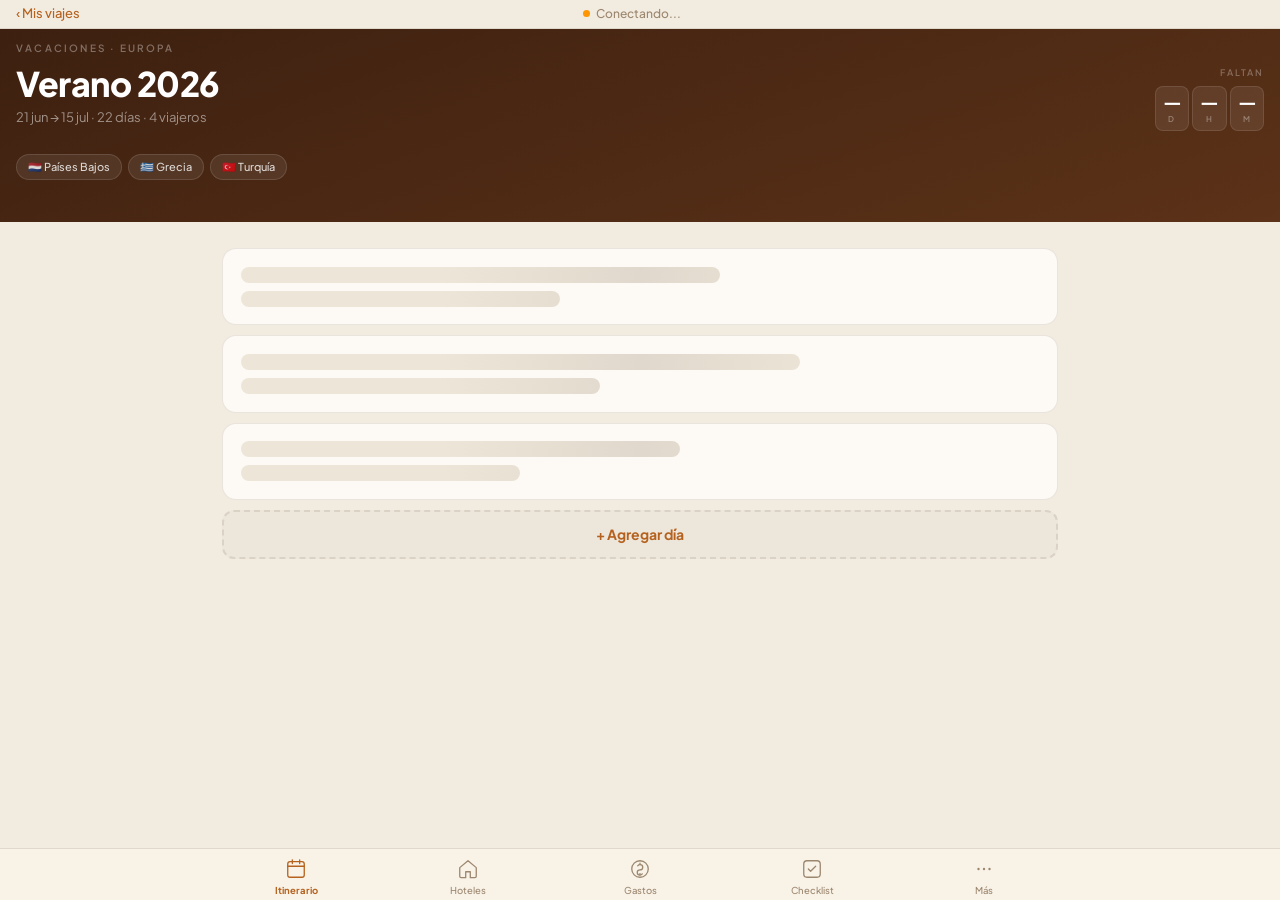
==== commit 512c5c2d: "feat: complete Papier v2 redesign — event cards, hotels, date nav, single-day view CSS (app.css): - " ====
--- a/app.html
+++ b/app.html
@@ -6,9 +6,10 @@
 <title>TABI</title>
 <meta name="mobile-web-app-capable" content="yes">
 <meta name="apple-mobile-web-app-capable" content="yes">
-<meta name="apple-mobile-web-app-status-bar-style" content="default">
+<meta name="apple-mobile-web-app-status-bar-style" content="black-translucent">
 <meta name="apple-mobile-web-app-title" content="TABI">
-<meta name="theme-color" content="#F2F2F7">
+<meta name="color-scheme" content="light">
+<meta name="theme-color" content="#3D2010">
 <link rel="apple-touch-icon" href="tabi-icon.webp">
 <link rel="icon" type="image/webp" href="tabi-icon.webp">
 <meta name="description" content="TABI — Tu app de viajes compartidos">
@@ -20,8 +21,8 @@
 <link rel="preconnect" href="https://firestore.googleapis.com">
 <link rel="preconnect" href="https://identitytoolkit.googleapis.com">
 <link rel="dns-prefetch" href="https://gstatic.com">
-<link rel="preload" href="https://fonts.googleapis.com/css2?family=Lato:wght@400;700&display=swap" as="style" onload="this.onload=null;this.rel='stylesheet'">
-<noscript><link rel="stylesheet" href="https://fonts.googleapis.com/css2?family=Lato:wght@400;700&display=swap"></noscript>
+<link rel="preload" href="https://fonts.googleapis.com/css2?family=Plus+Jakarta+Sans:wght@400;500;600;700;800&display=swap" as="style" onload="this.onload=null;this.rel='stylesheet'">
+<noscript><link rel="stylesheet" href="https://fonts.googleapis.com/css2?family=Plus+Jakarta+Sans:wght@400;500;600;700;800&display=swap"></noscript>
 <link rel="stylesheet" href="app.css">
 </head>
 <body data-theme="amsterdam">
@@ -371,66 +372,59 @@
 </div>
 
 <div class="hero">
-  <div class="hi">
-    <!-- Hidden legacy elements — kept for JS compatibility -->
-    <span id="hero-dest" style="display:none"></span>
-    <span id="hero-title" style="display:none"></span>
-
-    <div style="font-size:10px;font-weight:600;letter-spacing:.12em;text-transform:uppercase;color:rgba(60,60,67,.38);margin-bottom:10px">
-      Vacaciones en Europa
-    </div>
-
-    <div style="display:flex;align-items:flex-start;justify-content:space-between;gap:12px">
-
-      <div style="flex:1;min-width:0">
-
-        <div style="display:flex;gap:5px;flex-wrap:wrap;margin-bottom:8px">
-          <span style="font-size:11px;font-weight:600;padding:3px 10px;border-radius:20px;background:rgba(0,122,255,.1);color:#004DB3">Países Bajos</span>
-          <span style="font-size:11px;font-weight:600;padding:3px 10px;border-radius:20px;background:rgba(52,199,89,.1);color:#1A7A35">Grecia</span>
-          <span style="font-size:11px;font-weight:600;padding:3px 10px;border-radius:20px;background:rgba(175,82,222,.1);color:#7B2FA8">Turquía</span>
-        </div>
-
-        <div style="font-size:32px;font-weight:700;color:#000;letter-spacing:-.8px;line-height:1;margin-bottom:10px">
-          Verano 2026
-        </div>
-
-        <p class="hero-sub" id="hero-sub-txt" style="margin-bottom:16px">
-          21 jun → 15 jul · 22 días · 4 viajeros
-        </p>
-
-        <div class="travelers" id="tvl-list"></div>
-
-      </div>
-
-      <div style="flex-shrink:0;display:flex;gap:4px;align-items:flex-start;margin-top:2px" id="countdown-wrap">
-        <div style="background:#fff;border-radius:10px;padding:6px 8px;text-align:center;border:.5px solid rgba(60,60,67,.08);min-width:36px">
-          <div style="font-size:19px;font-weight:700;color:#000;line-height:1;letter-spacing:-.5px" id="cd-dias">—</div>
-          <div style="font-size:8px;font-weight:600;letter-spacing:.08em;text-transform:uppercase;color:rgba(60,60,67,.4);margin-top:2px">días</div>
-        </div>
-        <div style="font-size:15px;font-weight:300;color:rgba(60,60,67,.2);padding-top:6px">:</div>
-        <div style="background:#fff;border-radius:10px;padding:6px 8px;text-align:center;border:.5px solid rgba(60,60,67,.08);min-width:36px">
-          <div style="font-size:19px;font-weight:700;color:#000;line-height:1;letter-spacing:-.5px" id="cd-horas">—</div>
-          <div style="font-size:8px;font-weight:600;letter-spacing:.08em;text-transform:uppercase;color:rgba(60,60,67,.4);margin-top:2px">hs</div>
-        </div>
-        <div style="font-size:15px;font-weight:300;color:rgba(60,60,67,.2);padding-top:6px">:</div>
-        <div style="background:#fff;border-radius:10px;padding:6px 8px;text-align:center;border:.5px solid rgba(60,60,67,.08);min-width:36px">
-          <div style="font-size:19px;font-weight:700;color:#000;line-height:1;letter-spacing:-.5px" id="cd-mins">—</div>
-          <div style="font-size:8px;font-weight:600;letter-spacing:.08em;text-transform:uppercase;color:rgba(60,60,67,.4);margin-top:2px">min</div>
-        </div>
-      </div>
-
-    </div>
-  </div>
+  <!-- legacy compat -->
+  <span id="hero-dest" style="display:none"></span>
+
+  <div style="font-size:10px;font-weight:600;letter-spacing:0.22em;text-transform:uppercase;color:rgba(255,255,255,0.35);margin-bottom:10px">VACACIONES · EUROPA</div>
+
+  <div style="display:flex;justify-content:space-between;align-items:flex-start;margin-bottom:18px">
+    <div>
+      <div style="font-size:34px;font-weight:800;color:#fff;line-height:1.05;letter-spacing:-0.5px;margin-bottom:7px" id="hero-title">Verano 2026</div>
+      <div class="hero-sub" style="font-size:13px;color:rgba(255,255,255,0.5);font-weight:400">21 jun → 15 jul · 22 días · 4 viajeros</div>
+    </div>
+    <div id="countdown-wrap">
+      <div style="font-size:9px;font-weight:600;letter-spacing:0.2em;text-transform:uppercase;color:rgba(255,255,255,0.3);margin-bottom:7px;text-align:right">Faltan</div>
+      <div style="display:flex;gap:3px">
+        <div class="cd-pill"><div class="cd-num" id="cd-dias">—</div><div class="cd-unit">d</div></div>
+        <div class="cd-pill"><div class="cd-num" id="cd-horas">—</div><div class="cd-unit">h</div></div>
+        <div class="cd-pill"><div class="cd-num" id="cd-mins">—</div><div class="cd-unit">m</div></div>
+      </div>
+    </div>
+  </div>
+
+  <div style="display:flex;gap:6px;margin-bottom:18px;flex-wrap:wrap">
+    <div class="dest-chip">🇳🇱 Países Bajos</div>
+    <div class="dest-chip">🇬🇷 Grecia</div>
+    <div class="dest-chip">🇹🇷 Turquía</div>
+  </div>
+
+  <div id="tvl-list" style="display:flex;align-items:center;gap:10px"></div>
 </div>
 
 <div class="ebanner" id="ebanner" style="display:none"></div>
 
 <div class="nav-wrap">
   <nav class="nav">
-    <div class="ntab active" id="main-tab-it" onclick="showTab('it',this);resetMasTab()">Itinerario</div>
-    <div class="ntab" id="main-tab-ht" onclick="showTab('ht',this);resetMasTab()">Hoteles</div>
-    <div class="ntab" id="main-tab-gs" onclick="showTab('gs',this);resetMasTab()">Gastos</div>
-    <div class="ntab" id="main-tab-mas" onclick="toggleMasMenu(event,this)">Más ▾</div>
+    <div class="ntab active" id="main-tab-it" onclick="showTab('it',this);resetMasTab()">
+      <svg class="ntab-icon" width="22" height="22" viewBox="0 0 24 24" fill="none" stroke="currentColor" stroke-width="1.4" stroke-linecap="round" stroke-linejoin="round"><rect x="3" y="4" width="18" height="17" rx="2.5"/><line x1="3" y1="9" x2="21" y2="9"/><line x1="8" y1="2" x2="8" y2="6"/><line x1="16" y1="2" x2="16" y2="6"/></svg>
+      <span class="ntab-label">Itinerario</span>
+    </div>
+    <div class="ntab" id="main-tab-ht" onclick="showTab('ht',this);resetMasTab()">
+      <svg class="ntab-icon" width="22" height="22" viewBox="0 0 24 24" fill="none" stroke="currentColor" stroke-width="1.4" stroke-linecap="round" stroke-linejoin="round"><path d="M3 10.5L12 3L21 10.5V20a1.5 1.5 0 01-1.5 1.5h-5V15h-5v6.5H4.5A1.5 1.5 0 013 20V10.5z"/></svg>
+      <span class="ntab-label">Hoteles</span>
+    </div>
+    <div class="ntab" id="main-tab-gs" onclick="showTab('gs',this);resetMasTab()">
+      <svg class="ntab-icon" width="22" height="22" viewBox="0 0 24 24" fill="none" stroke="currentColor" stroke-width="1.4" stroke-linecap="round"><circle cx="12" cy="12" r="9"/><path d="M9.5 8.5c.7-.9 1.5-1.3 2.5-1.3 1.8 0 3 1.2 3 2.8S13.8 13 12 13s-3 1.2-3 2.8 1.2 2.8 3 2.8c1 0 1.8-.4 2.5-1.3"/><line x1="12" y1="5.5" x2="12" y2="7"/><line x1="12" y1="17" x2="12" y2="18.5"/></svg>
+      <span class="ntab-label">Gastos</span>
+    </div>
+    <div class="ntab" id="main-tab-ck" onclick="showTab('ck',this);resetMasTab()">
+      <svg class="ntab-icon" width="22" height="22" viewBox="0 0 24 24" fill="none" stroke="currentColor" stroke-width="1.4" stroke-linecap="round" stroke-linejoin="round"><rect x="3" y="3" width="18" height="18" rx="3.5"/><polyline points="8 12 10.5 14.5 16 9"/></svg>
+      <span class="ntab-label">Checklist</span>
+    </div>
+    <div class="ntab" id="main-tab-mas" onclick="toggleMasMenu(event,this)">
+      <svg class="ntab-icon" width="22" height="22" viewBox="0 0 24 24" fill="none"><circle cx="6" cy="12" r="1.3" fill="currentColor"/><circle cx="12" cy="12" r="1.3" fill="currentColor"/><circle cx="18" cy="12" r="1.3" fill="currentColor"/></svg>
+      <span class="ntab-label">Más</span>
+    </div>
   </nav>
 </div>
 <div id="mas-overlay" onclick="closeMasMenu()" style="display:none;position:fixed;inset:0;z-index:199"></div>
@@ -452,8 +446,8 @@
       <div style="font-size:1.1rem;font-weight:700;margin-bottom:.5rem">¡Bienvenidos al viaje! 🎉</div>
       <div style="font-size:13px;color:rgba(255,255,255,.75);margin-bottom:1rem;line-height:1.6">Empezá cargando el primer día. Podés agregar vuelos, hoteles, traslados y actividades.</div>
       <div style="display:flex;gap:8px;flex-wrap:wrap">
-        <button onclick="document.getElementById('onboarding-banner').style.display='none';openNewDay()" style="padding:8px 16px;background:#fff;color:var(--hero-bg);border:none;border-radius:8px;font-family:'Lato',sans-serif;font-size:14px;font-weight:700;cursor:pointer">+ Agregar primer día</button>
-        <button onclick="document.getElementById('onboarding-banner').style.display='none'" style="padding:8px 14px;background:none;border:1px solid rgba(255,255,255,.3);border-radius:8px;font-family:'Lato',sans-serif;font-size:13px;color:rgba(255,255,255,.7);cursor:pointer">Cerrar</button>
+        <button onclick="document.getElementById('onboarding-banner').style.display='none';openNewDay()" style="padding:8px 16px;background:#fff;color:var(--hero-bg);border:none;border-radius:8px;font-family:"Plus Jakarta Sans",sans-serif;font-size:14px;font-weight:700;cursor:pointer">+ Agregar primer día</button>
+        <button onclick="document.getElementById('onboarding-banner').style.display='none'" style="padding:8px 14px;background:none;border:1px solid rgba(255,255,255,.3);border-radius:8px;font-family:"Plus Jakarta Sans",sans-serif;font-size:13px;color:rgba(255,255,255,.7);cursor:pointer">Cerrar</button>
       </div>
     </div>
     <div id="days-wrap" style="margin-top:0">
@@ -493,7 +487,7 @@
     <div class="compose" style="margin-bottom:1.25rem">
       <div style="font-size:14px;font-weight:700;color:var(--stat);margin-bottom:10px">¿Quién sube?</div>
       <div class="pbtns" id="photo-pbtns"></div>
-      <input type="text" id="photo-caption" placeholder="Leyenda (opcional)..." style="width:100%;margin-top:12px;padding:10px 12px;border:2px solid var(--border);border-radius:9px;font-family:'Lato',sans-serif;font-size:15px;color:var(--ink);background:var(--sand);outline:none">
+      <input type="text" id="photo-caption" placeholder="Leyenda (opcional)..." style="width:100%;margin-top:12px;padding:10px 12px;border:2px solid var(--border);border-radius:9px;font-family:"Plus Jakarta Sans",sans-serif;font-size:16px;color:var(--ink);background:var(--sand);outline:none">
       <label class="add-photo-btn">📸 Elegir foto<input type="file" style="display:none" accept="image/*" multiple onchange="handlePhotos(event)"></label>
       <div class="upload-prog" id="upload-prog"></div>
     </div>
@@ -549,7 +543,7 @@
       <div id="story-config-dia">
         <div class="frow" style="margin-bottom:10px">
           <label style="font-size:12px;font-weight:700;text-transform:uppercase;letter-spacing:.08em;color:var(--ink2);display:block;margin-bottom:4px">Día del viaje</label>
-          <select id="story-day-sel" style="width:100%;padding:10px 12px;border:2px solid var(--border);border-radius:9px;font-family:'Lato',sans-serif;font-size:15px;color:var(--ink);background:var(--sand);outline:none">
+          <select id="story-day-sel" style="width:100%;padding:10px 12px;border:2px solid var(--border);border-radius:9px;font-family:"Plus Jakarta Sans",sans-serif;font-size:15px;color:var(--ink);background:var(--sand);outline:none">
             <option value="">— Elegir día —</option>
           </select>
         </div>
@@ -557,11 +551,11 @@
       <div id="story-config-llegada" style="display:none">
         <div class="frow" style="margin-bottom:10px">
           <label style="font-size:12px;font-weight:700;text-transform:uppercase;letter-spacing:.08em;color:var(--ink2);display:block;margin-bottom:4px">Destino</label>
-          <input id="story-destino" placeholder="Ej: Santorini 🌅" style="width:100%;padding:10px 12px;border:2px solid var(--border);border-radius:9px;font-family:'Lato',sans-serif;font-size:15px;color:var(--ink);background:var(--sand);outline:none">
+          <input id="story-destino" placeholder="Ej: Santorini 🌅" style="width:100%;padding:10px 12px;border:2px solid var(--border);border-radius:9px;font-family:"Plus Jakarta Sans",sans-serif;font-size:15px;color:var(--ink);background:var(--sand);outline:none">
         </div>
         <div class="frow" style="margin-bottom:10px">
           <label style="font-size:12px;font-weight:700;text-transform:uppercase;letter-spacing:.08em;color:var(--ink2);display:block;margin-bottom:4px">Frase personalizada (opcional)</label>
-          <input id="story-frase" placeholder="Ej: El viaje de nuestras vidas 💙" style="width:100%;padding:10px 12px;border:2px solid var(--border);border-radius:9px;font-family:'Lato',sans-serif;font-size:15px;color:var(--ink);background:var(--sand);outline:none">
+          <input id="story-frase" placeholder="Ej: El viaje de nuestras vidas 💙" style="width:100%;padding:10px 12px;border:2px solid var(--border);border-radius:9px;font-family:"Plus Jakarta Sans",sans-serif;font-size:15px;color:var(--ink);background:var(--sand);outline:none">
         </div>
       </div>
 
@@ -572,7 +566,7 @@
         <p id="story-no-photos" style="font-size:13px;color:var(--muted);padding:8px 0">No hay fotos cargadas aún. Subí fotos en la pestaña 📸 Fotos.</p>
       </div>
 
-      <button onclick="generateStory()" style="width:100%;padding:13px;background:var(--accent);color:#fff;border:none;border-radius:10px;font-family:'Lato',sans-serif;font-size:15px;font-weight:700;cursor:pointer;margin-bottom:1rem">
+      <button onclick="generateStory()" style="width:100%;padding:13px;background:var(--accent);color:#fff;border:none;border-radius:10px;font-family:"Plus Jakarta Sans",sans-serif;font-size:15px;font-weight:700;cursor:pointer;margin-bottom:1rem">
         ✨ Generar Story
       </button>
 
@@ -583,7 +577,7 @@
           <canvas id="story-canvas" style="width:100%;border-radius:14px;cursor:pointer;box-shadow:0 4px 20px rgba(0,0,0,.15)" onclick="downloadStory()"></canvas>
           <div style="position:absolute;bottom:12px;left:50%;transform:translateX(-50%);background:rgba(0,0,0,.7);color:#fff;font-size:12px;font-weight:700;padding:6px 16px;border-radius:20px;pointer-events:none;white-space:nowrap">⬇ Tocar para descargar</div>
         </div>
-        <button onclick="downloadStory()" style="width:100%;max-width:280px;display:block;margin:10px auto 0;padding:10px;background:var(--accent);color:#fff;border:none;border-radius:9px;font-family:'Lato',sans-serif;font-size:14px;font-weight:700;cursor:pointer">⬇ Descargar PNG</button>
+        <button onclick="downloadStory()" style="width:100%;max-width:280px;display:block;margin:10px auto 0;padding:10px;background:var(--accent);color:#fff;border:none;border-radius:9px;font-family:"Plus Jakarta Sans",sans-serif;font-size:14px;font-weight:700;cursor:pointer">⬇ Descargar PNG</button>
       </div>
     </div>
 
--- a/app.css
+++ b/app.css
@@ -1 +1,23 @@
-@keyframes fadeIn{0%{opacity:0;transform:translateY(6px)}to{opacity:1;transform:translateY(0)}}@keyframes slideUp{0%{transform:translateY(100%);opacity:.5}to{transform:translateY(0);opacity:1}}@keyframes shimmer{0%{background-position:-400px 0}to{background-position:400px 0}}*{box-sizing:border-box;margin:0;padding:0}:root{--bg:#F2F2F7;--card:#FFFFFF;--sand:#F2F2F7;--sand2:#E5E5EA;--ink:#000;--ink2:#1C1C1E;--muted:rgba(60,60,67,.6);--muted2:rgba(60,60,67,.35);--border:rgba(60,60,67,.12);--border-s:rgba(60,60,67,.08);--accent:#007AFF;--accent-light:rgba(0,122,255,.08);--success:#34C759;--warn:#FF9500;--terra:#FF3B30;--terra-light:#FFF5F5;--stat:#000;--tr:0.2s;--page-bg:#F2F2F7;--hero-bg:#F2F2F7;--hero-bg2:#F2F2F7;--hero-accent:#007AFF;--hero-s1:#007AFF;--hero-s2:#34C759;--hero-s3:#FF9500;--nav-bg:#F2F2F7;--nav-border:rgba(60,60,67,.12);--nav-active:#000}[data-theme=grecia],[data-theme=turquia]{--page-bg:#F2F2F7}body,button,div,input,p,select,span,textarea{transition:none}html{scroll-behavior:smooth;-webkit-text-size-adjust:100%}body{font-family:-apple-system,BlinkMacSystemFont,"SF Pro Text","Helvetica Neue",sans-serif;background:var(--bg);color:var(--ink);font-size:16px;line-height:1.5;-webkit-font-smoothing:antialiased}.nav{-webkit-overflow-scrolling:touch}[onclick],a,button{-webkit-tap-highlight-color:transparent}input,select,textarea{-webkit-appearance:none;appearance:none;border-radius:9px}.sync-bar{background:var(--bg);color:var(--muted);font-size:12px;font-weight:500;text-align:center;padding:4px 16px;display:flex;align-items:center;justify-content:space-between;border-bottom:.5px solid var(--border);position:sticky;top:0;z-index:101}.sdot{width:7px;height:7px;border-radius:50%;background:#34c759;flex-shrink:0;transition:background .3s}.sdot.warn{background:#ff9500}.sdot.err{background:#ff3b30}.hero{background:var(--bg);color:var(--ink);padding:12px 20px 20px;position:relative}.hi{max-width:860px;margin:0 auto}.hero-dest,.hero::after,.traveler span{display:none}.hero h1{font-weight:700;font-size:30px;line-height:1.05;letter-spacing:-.5px;color:#000;font-family:-apple-system,BlinkMacSystemFont,"SF Pro Display",sans-serif}.hero h1 em{font-style:italic;font-weight:300;color:rgba(60,60,67,.45);font-size:88%}.hero-sub{font-size:12px;color:rgba(60,60,67,.5);margin-top:3px;margin-bottom:8px;font-weight:400}.travelers{flex-wrap:nowrap;gap:0;margin-bottom:0}.av,.traveler,.travelers{display:flex;align-items:center}.traveler{gap:0}.av{width:26px;height:26px;border-radius:50%;justify-content:center;font-size:9px;font-weight:700;flex-shrink:0;border:2.5px solid var(--bg);overflow:hidden;cursor:pointer;position:relative;margin-left:-6px}.av img,.photo-thumb img{width:100%;height:100%;object-fit:cover;display:block}.av.np{background:var(--avbg,#1B5E8E);color:#fff}.av1{--avbg:#1B5E8E}.av2{--avbg:#7B3020}.av3{--avbg:#155A30}.av4{--avbg:#5E2E8E}.av-up{position:absolute;bottom:-2px;right:-2px;width:14px;height:14px;background:var(--nav-bg);border-radius:50%;display:flex;align-items:center;justify-content:center;font-size:7px;border:1.5px solid #fff;pointer-events:none;cursor:pointer;opacity:.85}.traveler:first-child .av{margin-left:0}.traveler-names{font-size:11px;color:rgba(60,60,67,.5);margin-left:8px;font-weight:400}.theme-row{display:none;align-items:center;gap:6px;margin-top:1.25rem;background:rgba(0,0,0,.2);border-radius:10px;padding:7px 12px;flex-wrap:wrap}.theme-row span{font-size:11px;color:rgba(255,255,255,.45);font-weight:700;letter-spacing:.1em;text-transform:uppercase}.tbtn{border:2px solid transparent;border-radius:16px;padding:4px 12px;font-size:12px;font-weight:700;cursor:pointer;font-family:"Lato",sans-serif;opacity:.7;transition:all .3s}.tbtn.on,.tbtn:hover{opacity:1}.tbtn.on{border-color:rgba(255,255,255,.7);color:#fff}.tbtn[data-t=amsterdam]{background:rgba(40,116,166,.6);color:#a8d4f5}.tbtn[data-t=grecia]{background:rgba(26,143,202,.6);color:#aaddf5}.tbtn[data-t=turquia]{background:rgba(0,131,143,.6);color:#a0eef5}.hero-stats,.nav-wrap::after{display:none}.hstat p:first-child{font-size:10px;letter-spacing:.14em;text-transform:uppercase;color:rgba(255,255,255,.4);margin-bottom:2px;font-weight:700}.hstat p:last-child{font-family:-apple-system,BlinkMacSystemFont,"SF Pro Display",sans-serif;font-size:1.8rem;font-weight:700}.ebanner{background:#fff8e7;border-bottom:2px solid #e8a020;padding:.6rem 2rem;font-size:14px;font-weight:700;color:#7a4a00;text-align:center;display:none}.ebanner.show{display:block}.nav-wrap{background:var(--bg);position:sticky;top:0;z-index:100;border-bottom:none;padding:6px 14px 0}.nav{max-width:860px;margin:0 auto;display:flex;background:rgba(118,118,128,.12);border-radius:8px;padding:2px;gap:2px;overflow:hidden;scrollbar-width:none}.nav::-webkit-scrollbar{display:none}.ntab{flex:1;padding:5px 4px;font-size:11px;font-weight:500;color:rgba(60,60,67,.6);cursor:pointer;white-space:nowrap;border-bottom:none;border-radius:6px;text-align:center;transition:all .15s;margin-bottom:0;min-width:0;overflow:hidden;text-overflow:ellipsis}.ntab:hover{color:#000}.ntab.active{color:#000;font-weight:600;background:#fff;box-shadow:0 1px 3px rgba(0,0,0,.1)}.ntab-edit{color:var(--accent)!important;font-size:11px}.main{max-width:860px;margin:0 auto;padding:1rem}.gasto-by-cat h4,.section{display:none}.section.active{display:block;animation:fadeIn .18s ease}.stats-grid{display:grid;grid-template-columns:repeat(4,minmax(0,1fr));gap:10px;margin-bottom:1.75rem}.scard{background:var(--card);border:1.5px solid var(--border);border-radius:12px;padding:14px;text-align:center}.scard p:first-child{font-size:11px;text-transform:uppercase;letter-spacing:.1em;color:var(--muted);margin-bottom:4px;font-weight:700}.scard p:last-child{font-family:-apple-system,BlinkMacSystemFont,"SF Pro Display",sans-serif;font-size:1.9rem;font-weight:700;color:var(--stat)}.weather-chip{display:inline-flex;align-items:center;gap:5px;font-size:12px;font-weight:700;padding:3px 10px;border-radius:12px;background:rgba(255,255,255,.12);color:rgba(255,255,255,.9);margin-left:8px;vertical-align:middle}.edetail a,.weather-chip-day{color:var(--accent);font-weight:700}.weather-chip-day{display:inline-flex;align-items:center;gap:5px;font-size:12px;padding:3px 10px;border-radius:12px;background:var(--accent-light);border:1px solid var(--border-s)}.p-amsterdam{background:rgba(0,122,255,.1);color:#004db3}.p-grecia{background:rgba(52,199,89,.1);color:#1a7a35}.p-turquia{background:rgba(175,82,222,.1);color:#7b2fa8}.p-transito{background:rgba(142,142,147,.12);color:#48484a}.day-info{cursor:pointer}.day-actions{display:flex;gap:6px;align-items:center}.chev,.ibtn{font-size:13px;cursor:pointer;border-radius:8px}.ibtn{background:var(--card);border:.5px solid var(--border);padding:5px 10px;font-weight:500;color:var(--ink2);white-space:nowrap}.ibtn:hover{background:var(--accent-light);border-color:var(--accent)}.chev{color:#c7c7cc;transition:transform .2s;flex-shrink:0;font-weight:300;width:32px;height:32px;display:flex;align-items:center;justify-content:center;margin:-4px}.chev.open{transform:rotate(90deg)}.day-body{display:none;border-top:.5px solid var(--border-s)}.day-body.open{display:block}.elist{padding:.2rem .6rem .4rem}.ecard{background:var(--card);border:0;border-radius:0;margin:0;overflow:hidden;border-bottom:.5px solid var(--border-s)}.ecard-hd{display:flex;gap:10px;align-items:center;padding:10px 14px}.ecard-opts-btn,.etype-icon{display:flex;align-items:center;justify-content:center;flex-shrink:0}.ecard-opts-btn{width:28px;height:28px;border-radius:6px;border:0;background:rgba(60,60,67,.06);cursor:pointer;font-size:14px;color:var(--muted);transition:background .15s}.ecard-opts-btn:hover{background:var(--accent-light);color:var(--accent)}.etype-icon{width:10px;height:10px;border-radius:50%;font-size:0}.etype-vuelo{background:#007aff}.etype-hotel{background:#34c759}.etype-actividad{background:#ff9500}.etype-restaurante{background:#ff2d55}.etype-traslado{background:#8e8e93}.etype-otro{background:#af52de}.ecard-main{flex:1;min-width:0}.ecard-title{font-size:15px;font-weight:500;color:#000;display:flex;align-items:center;gap:6px;flex-wrap:wrap;min-width:0}.ecard-time{background:var(--accent-light);padding:2px 8px;border-radius:8px}.ecard-actions{display:flex;gap:4px;align-items:flex-start;flex-shrink:0}.badge-pago{font-size:9px;font-weight:600;padding:2px 6px;border-radius:20px;white-space:nowrap}.edetails{padding:0 1rem .7rem 3.5rem;display:grid;grid-template-columns:1fr 1fr;gap:6px}.edetail{background:var(--sand);border-radius:8px;padding:6px 9px;border:1px solid var(--border-s)}.edetail p,.hfield p{color:var(--ink)}.edetail.full{grid-column:1/-1}.edetail a{text-decoration:none}.ecard-btns{display:flex;gap:6px;flex-wrap:wrap;padding:0 1rem .75rem 3.5rem}.action-btn{display:inline-flex;align-items:center;gap:5px;font-size:12px;font-weight:700;padding:6px 12px;border-radius:8px;border:1.5px solid var(--border);background:var(--card);color:var(--ink2);cursor:pointer;text-decoration:none;transition:all .15s;min-height:36px;white-space:nowrap}.action-btn:hover{background:var(--accent-light);border-color:var(--accent);color:var(--accent)}.action-btn.action-primary{background:var(--accent);color:#fff;border-color:var(--accent);font-size:13px;padding:8px 16px}.action-btn.action-primary:hover{opacity:.88;background:var(--accent)}.action-btn.action-secondary{background:var(--card);color:var(--accent);border-color:var(--accent);font-size:12px}.action-btn.action-secondary:hover{background:var(--accent-light)}.action-btn.flight{border-color:#b5ccee;color:#1e4f8c;background:#def}.action-btn.maps{border-color:#a5ccb5;color:#1a6b3a;background:#ddeee5}.action-btn.route{border-color:#e0c090;color:#6a3500;background:#fff0d8}.route-connector{display:flex;align-items:center;gap:8px;padding:4px 1rem 4px 3.5rem;margin:0}.route-line{width:2px;height:20px;background:var(--border);border-radius:1px;flex-shrink:0;margin-left:17px}.route-btn{font-size:11px;font-weight:700;color:var(--accent);background:var(--accent-light);border:1px solid var(--border-s);border-radius:8px;padding:3px 10px;cursor:pointer;text-decoration:none;white-space:nowrap}.route-btn:hover{background:var(--accent);color:#fff}.hotel-card{background:var(--card);border:0;border-radius:12px;padding:1.25rem;margin-bottom:8px}.hotel-head{display:flex;align-items:flex-start;justify-content:space-between;margin-bottom:12px;gap:10px}.hotel-name{font-size:1.1rem;font-weight:700;color:#000}.hfields{display:grid;grid-template-columns:repeat(auto-fit,minmax(120px,1fr));gap:10px;margin-bottom:10px}.hfield{background:var(--sand);border:1px solid var(--sand2);border-radius:8px;padding:9px 11px}.hfield label{font-size:10px;text-transform:uppercase;letter-spacing:.08em;color:var(--muted);display:block;margin-bottom:3px}.hfield p{font-size:14px}.hfield a,.hotel-obs{font-size:13px;font-weight:700}.hfield a{color:var(--accent);text-decoration:none}.hotel-obs{color:var(--warn);background:var(--terra-light);border-left:3px solid var(--terra);border-radius:0 8px 8px 0;padding:9px 13px;line-height:1.5}.prog-wrap{margin-bottom:1.75rem}.prog-label{display:flex;justify-content:space-between;margin-bottom:6px}.prog-label span,.prog-label strong{font-size:14px;color:var(--ink2);font-weight:700}.prog-label strong{color:var(--success)}.pbar,.pfill{border-radius:4px}.pbar{height:8px;background:var(--border-s);overflow:hidden;border:1px solid var(--border)}.pfill{height:100%;background:var(--success);transition:width .4s ease}.cgroup{margin-bottom:1.75rem}.cg-title{font-size:12px;text-transform:uppercase;letter-spacing:.14em;color:var(--stat);font-weight:700;margin-bottom:8px;padding-bottom:8px;border-bottom:2px solid var(--border);display:flex;justify-content:space-between;align-items:center}.citem{display:flex;align-items:flex-start;gap:12px;padding:9px 0;border-bottom:1px solid var(--border-s)}.citem:last-child{border-bottom:none}.citem input[type=checkbox]{width:20px;height:20px;margin-top:1px;cursor:pointer;accent-color:var(--success);flex-shrink:0}.citem label{color:var(--ink);cursor:pointer;flex:1;line-height:1.5}.citem.done label{text-decoration:line-through;color:var(--muted)}.note-card{background:var(--card);border:1.5px solid var(--border);border-radius:14px;padding:1.1rem 1.35rem;margin-bottom:10px}.note-hd{display:flex;align-items:center;gap:10px;margin-bottom:8px}.note-hd strong,.note-hd time{font-size:14px;font-weight:700;color:var(--ink)}.note-hd time{font-size:12px;color:var(--muted);margin-left:auto}.xbtn{background:0 0;border:0;cursor:pointer;color:var(--muted);font-size:18px;padding:0 3px;line-height:1}.xbtn:hover{color:#c0392b}.note-text{color:var(--ink2)}.compose{background:var(--card);border:1.5px solid var(--border);border-radius:14px;padding:1.1rem 1.35rem;margin-top:6px}.compose textarea{width:100%;background:0 0;border:0;outline:0;font-family:"Lato",sans-serif;font-size:15px;color:var(--ink);resize:none;line-height:1.65}.compose-ft,.pbtns{display:flex;flex-wrap:wrap}.compose-ft{align-items:center;justify-content:space-between;margin-top:10px;padding-top:10px;border-top:1px solid var(--border-s);gap:8px}.pbtns{gap:7px}.pbtn,.post-btn{cursor:pointer;font-weight:700}.pbtn{width:36px;height:36px;border-radius:50%;border:3px solid transparent;font-size:11px;display:flex;align-items:center;justify-content:center;overflow:hidden}.pbtn.sel{border-color:var(--ink)}.post-btn{font-size:14px;font-family:"Lato",sans-serif;padding:8px 20px;background:var(--accent);color:#fff;border:0;border-radius:8px}.photos-grid{display:grid;grid-template-columns:repeat(auto-fill,minmax(110px,1fr));gap:8px;margin-bottom:10px}.photo-thumb{position:relative;border-radius:10px;overflow:hidden;aspect-ratio:1;border:2px solid var(--border);cursor:pointer;background:var(--sand)}.photo-del,.photo-owner{position:absolute;color:#fff;font-weight:700}.photo-owner{bottom:0;left:0;right:0;background:rgba(13,43,78,.82);padding:4px 6px;font-size:11px;text-align:center}.photo-del{top:4px;right:4px;background:rgba(170,20,20,.88);border:0;border-radius:50%;width:24px;height:24px;cursor:pointer;font-size:14px;display:none;align-items:center;justify-content:center;line-height:1}.photo-thumb:hover .photo-del,.vbg.open{display:flex}@media (hover:none){.photo-del{display:flex!important;opacity:.85}}.add-photo-btn,.upload-prog{background:var(--accent-light);font-weight:700}.add-photo-btn{display:flex;align-items:center;justify-content:center;gap:8px;padding:14px;border:2px dashed var(--border);border-radius:12px;cursor:pointer;font-size:15px;color:var(--accent);margin-top:4px}.upload-prog{border:1px solid var(--border);border-radius:8px;padding:10px 14px;font-size:13px;color:var(--stat);margin-top:8px;display:none}.vbg{display:none;position:fixed;inset:0;background:rgba(10,22,40,.93);z-index:300;align-items:center;justify-content:center;flex-direction:column;padding:1rem}.vimg{max-width:94vw;max-height:80vh;border-radius:12px;object-fit:contain}.vcap,.vclose{font-weight:700}.vcap{color:rgba(255,255,255,.85);font-size:14px;margin-top:10px;text-align:center}.vclose{position:absolute;top:18px;right:22px;background:rgba(255,255,255,.18);border:0;border-radius:50%;width:44px;height:44px;cursor:pointer;font-size:24px;color:#fff;display:flex;align-items:center;justify-content:center}.profile-card{background:var(--card);border:1.5px solid var(--border);border-radius:16px;padding:1.25rem;margin-bottom:10px}.profile-hd{display:flex;align-items:center;gap:14px;margin-bottom:1rem;padding-bottom:1rem;border-bottom:1px solid var(--border-s)}.profile-av,.profile-av .av-up{border-radius:50%;display:flex;align-items:center;justify-content:center}.profile-av{width:56px;height:56px;font-size:16px;font-weight:700;flex-shrink:0;border:2.5px solid var(--border-s);overflow:hidden;cursor:pointer;position:relative}.profile-av img{width:100%;height:100%;object-fit:cover}.profile-av .av-up{position:absolute;bottom:0;right:0;width:20px;height:20px;background:var(--nav-bg);font-size:11px;border:2px solid #fff;pointer-events:none}.profile-name{font-size:17px;font-weight:600;color:var(--ink);letter-spacing:-.3px}.profile-sub{font-size:12px;color:var(--success);font-weight:600;margin-top:2px}.mbox h3 button,.profile-sub.incomplete{color:var(--muted)}.profile-fields{display:grid;grid-template-columns:1fr 1fr;gap:8px}.frow input,.frow select,.frow textarea,.pf{background:var(--sand);border-radius:10px;padding:10px 12px;border:1px solid var(--border-s)}.pf.full{grid-column:1/-1}.frow label,.pf-lbl{font-size:10px;text-transform:uppercase;letter-spacing:.08em;color:var(--muted);font-weight:700;margin-bottom:4px}.pf-val{font-size:13px;color:var(--ink2);line-height:1.5;font-weight:400}.pf-empty{color:var(--muted2);font-style:italic;font-size:13px}.edit-prof-btn{margin-top:10px;width:100%;padding:10px;border:0;border-radius:10px;background:var(--accent-light);font-family:-apple-system,BlinkMacSystemFont,sans-serif;font-size:14px;font-weight:600;color:var(--accent);cursor:pointer}.edit-prof-btn:hover{opacity:.8}.add-row,.mbox h3{font-weight:700;display:flex;align-items:center}.add-row{justify-content:center;gap:8px;padding:12px;border:2px dashed var(--border);border-radius:12px;cursor:pointer;font-size:14px;color:var(--accent);margin-top:6px;background:rgba(0,0,0,.02)}.add-row:hover{background:var(--accent-light)}.loading{text-align:center;padding:2rem;color:var(--muted);font-size:15px;font-weight:700}.mbg{display:none;position:fixed;inset:0;background:rgba(10,22,40,.65);z-index:200;align-items:flex-end;justify-content:center;padding:0;pointer-events:none}.mbg.open,.mbox{display:flex;pointer-events:none}.mbox{background:var(--card);border-radius:20px 20px 0 0;width:100%;max-width:540px;max-height:92vh;overflow-y:hidden;border:2px solid var(--border);border-bottom:none;animation:slideUp .28s cubic-bezier(.32,1,.46,1);pointer-events:all;flex-direction:column}.mbox-handle{width:40px;height:4px;background:var(--border);border-radius:2px;margin:1rem auto .5rem;display:block;flex-shrink:0}.mbox-body{flex:1;overflow-y:auto;padding:0 1.75rem}@media (min-width:641px){.mbg{align-items:center;padding:1rem}.mbox{border-radius:20px;border-bottom:2px solid var(--border)}.mbox-handle{display:none}}.mbox h3{font-family:-apple-system,BlinkMacSystemFont,"SF Pro Display",sans-serif;font-size:20px;margin:0;padding:1rem 1.75rem .75rem;justify-content:space-between;color:var(--stat);flex-shrink:0}.mbox h3 button{background:0 0;border:0;cursor:pointer;font-size:24px;line-height:1}.frow{margin-bottom:12px}.frow label{font-size:12px;color:var(--ink2);display:block}.frow input,.frow select,.frow textarea{width:100%;border:2px solid var(--border);border-radius:9px;font-family:"Lato",sans-serif;font-size:15px;color:var(--ink);outline:0}.frow input:focus,.frow select:focus,.frow textarea:focus{border-color:var(--accent)}.frow textarea{resize:vertical;min-height:70px}.frow input[type=date],.frow input[type=time]{cursor:pointer}.f2,.f3{display:grid;grid-template-columns:1fr 1fr;gap:10px}.f3{grid-template-columns:1fr 1fr 1fr}.mft{flex-shrink:0;padding:1rem 1.75rem 1.5rem;border-top:.5px solid rgba(60,60,67,.1);background:var(--card);display:flex;gap:8px;flex-wrap:wrap}.bcnl,.toast{font-size:14px}.bcnl{padding:9px 18px;border:2px solid var(--border);border-radius:9px;background:0 0;font-family:"Lato",sans-serif;cursor:pointer;color:var(--muted);font-weight:700}.toast{position:fixed;bottom:24px;left:50%;transform:translateX(-50%) translateY(20px);background:#1c1c1e;color:#fff;font-weight:500;padding:10px 20px;border-radius:20px;opacity:0;transition:opacity .25s,transform .25s;z-index:9999;white-space:nowrap;font-family:-apple-system,BlinkMacSystemFont,sans-serif;pointer-events:none}.toast.show{opacity:1;transform:translateX(-50%) translateY(0)}.bsav{padding:9px 18px;border:0;border-radius:9px;background:var(--accent);color:#fff;font-family:"Lato",sans-serif;cursor:pointer}.bdel,.bsav,.pago-row label{font-size:14px;font-weight:700}.bdel{padding:9px 18px;border:0;border-radius:9px;background:#b02020;color:#fff;font-family:"Lato",sans-serif;cursor:pointer}.sep{font-size:11px;text-transform:uppercase;letter-spacing:.1em;color:var(--muted);font-weight:700;padding:.5rem 0 .25rem;border-top:1px solid var(--border-s);margin-top:4px}.pago-row{display:flex;align-items:center;gap:10px;padding:10px 12px;background:var(--sand);border-radius:9px;border:2px solid var(--border)}.pago-row label{color:var(--ink2);flex:1}.pago-toggle{display:flex;gap:6px}.gasto-card p small,.ptbtn{font-family:"Lato",sans-serif;color:var(--muted)}.hotel-select-row select,.ptbtn{border-radius:8px;background:var(--card)}.ptbtn{padding:5px 14px;font-size:13px;font-weight:700;border:2px solid var(--border);cursor:pointer}.ptbtn.si{background:#e5f4eb;color:#1a6b3a;border-color:#a0ccb0}.ptbtn.no{background:#fff3e0;color:#8b4500;border-color:#e0b870}.etype-grid{display:grid;grid-template-columns:repeat(3,1fr);gap:8px;margin-bottom:4px}.etype-btn{border:2px solid var(--border);border-radius:10px;padding:10px 6px;cursor:pointer;text-align:center;font-family:"Lato",sans-serif;font-size:13px;font-weight:700;color:var(--ink2);background:var(--sand)}.etype-btn.sel,.etype-btn:hover{border-color:var(--accent);background:var(--accent-light)}.etype-btn.sel{color:var(--accent)}.etype-btn span{display:block;font-size:22px;margin-bottom:4px}.auto-calc{font-size:11px;color:var(--success);font-weight:700;padding:4px 8px;background:#e5f4eb;border-radius:6px;display:inline-block;margin-top:4px}.hotel-select-row{background:var(--accent-light);border:2px solid var(--accent);border-radius:9px;padding:10px 12px;margin-bottom:8px}.hotel-select-row label{font-size:12px;font-weight:700;color:var(--accent);text-transform:uppercase;letter-spacing:.06em;display:block;margin-bottom:6px}.hotel-select-row select{width:100%;padding:8px 10px;border:1.5px solid var(--border);font-family:"Lato",sans-serif;font-size:14px;color:var(--ink);outline:0}@media (max-width:640px){.hero{padding:4px 16px 12px}.main{padding:1rem}.nav{padding:2px;background:rgba(118,118,128,.12)}.ntab{padding:5px 3px;font-size:11px;white-space:nowrap;overflow:hidden;text-overflow:ellipsis}.hero-sub{font-size:13px;margin-bottom:1.25rem}.hero-stats{gap:1.25rem;margin-top:1rem;padding-top:1rem}.hstat p:last-child{font-size:1.4rem}.travelers{gap:0}.stats-grid{grid-template-columns:repeat(2,1fr);gap:8px}.scard p:last-child{font-size:1.5rem}.day-hd{padding:.75rem 1rem;gap:8px}.day-info strong{font-size:14px}.cpill{font-size:10px;padding:3px 8px}.elist{padding:.2rem .5rem}.ecard-hd{padding:.6rem .75rem;gap:8px}.etype-icon{width:34px;height:34px;font-size:16px}.ecard-title{font-size:14px;gap:5px}.ecard-time{font-size:11px;padding:2px 6px}.edetails{padding:0 .75rem .6rem 3rem;grid-template-columns:1fr}.edetail{padding:6px 9px}.edetail label{font-size:9px}.edetail p{font-size:12px}.ecard-btns{padding:0 .75rem .6rem 3rem;gap:5px}.action-btn{font-size:11px;padding:4px 10px}.route-connector{padding:3px .75rem 3px 3rem}.route-btn{font-size:10px;padding:3px 8px}.f2,.f3{grid-template-columns:1fr}.mbox h3{font-size:17px;padding:.85rem 1.25rem .6rem}.mbox-body{padding:0 1.25rem}.mft{padding:.85rem 1.25rem 1.25rem}.frow input,.frow select,.frow textarea{font-size:16px}.etype-grid{grid-template-columns:repeat(3,1fr);gap:6px}.etype-btn{padding:8px 4px;font-size:11px}.etype-btn span{font-size:18px}.subtipo-grid{grid-template-columns:repeat(4,1fr)!important;gap:5px}.subtipo-btn{padding:6px 2px;font-size:10px}.subtipo-btn span{font-size:16px}.participantes-grid{grid-template-columns:repeat(2,1fr)}.part-btn{padding:7px 8px;font-size:12px}.hotel-select-row{padding:8px 10px}.pago-toggle{gap:4px}.ptbtn{padding:5px 10px;font-size:12px}.mft{gap:6px}.bcnl,.bdel,.bsav{padding:9px 14px;font-size:13px}.hotel-card{padding:1rem}.hfields{grid-template-columns:repeat(2,1fr)}.hotel-head{flex-direction:column;gap:6px}.citem label{font-size:14px}.compose{padding:.9rem 1rem}.photos-grid{grid-template-columns:repeat(auto-fill,minmax(90px,1fr))}.profile-card{padding:1.1rem}.profile-fields{grid-template-columns:1fr}.pf.full{grid-column:1}.counter-grid{grid-template-columns:repeat(3,1fr);gap:7px}.counter-card{padding:.7rem .5rem}.counter-card .ico{font-size:22px;margin-bottom:3px}.counter-card .num{font-size:1.5rem}.counter-card .lbl{font-size:9px}.export-btns{grid-template-columns:1fr}.map-container{height:260px}.resumen-hero{padding:1.5rem 1rem}.resumen-hero h2{font-size:1.3rem}}@media (max-width:375px){.ntab{padding:4px 2px;font-size:10px}.hero h1{font-size:1.7rem}.counter-grid{grid-template-columns:repeat(3,1fr)}.counter-card .num{font-size:1.3rem}.stats-grid{gap:6px}.theme-row{padding:5px 8px;gap:4px}.tbtn{font-size:11px;padding:3px 8px}.subtipo-grid{grid-template-columns:repeat(4,1fr)!important}}@media (min-width:641px) and (max-width:1024px){.main{padding:1.5rem}.f2{grid-template-columns:1fr 1fr}.etype-grid{grid-template-columns:repeat(3,1fr)}}@supports (padding:max(0px)){.nav-wrap{padding-left:env(safe-area-inset-left);padding-right:env(safe-area-inset-right)}.main{padding-left:max(12px,env(safe-area-inset-left));padding-right:max(12px,env(safe-area-inset-right))}.hero{padding-left:max(16px,env(safe-area-inset-left));padding-right:max(16px,env(safe-area-inset-right))}}.participantes-grid{display:grid;grid-template-columns:repeat(2,1fr);gap:8px;margin-top:4px}.gasto-total-bar h3,.part-btn{font-weight:700;color:var(--muted)}.part-btn{display:flex;align-items:center;gap:8px;padding:8px 10px;border:2px solid var(--border);border-radius:9px;cursor:pointer;font-size:13px;background:var(--sand);transition:all .15s;user-select:none}.part-btn.sel{border-color:var(--accent);background:var(--accent-light);color:var(--accent)}.costo-pp{font-size:13px;color:var(--success);font-weight:700;margin-top:6px;padding:6px 10px;background:#e5f4eb;border-radius:8px;display:none}.costo-pp.show{display:block}.gasto-total-bar{background:var(--card);border:1.5px solid var(--border);border-radius:16px;padding:1.25rem;margin-bottom:1rem;overflow:hidden;position:relative}.gasto-total-bar::before,.resumen-hero::before{content:"";position:absolute;top:0;left:0;right:0;height:3px;background:linear-gradient(90deg,var(--accent),var(--success),var(--warn))}.gasto-total-bar h3{font-size:12px;text-transform:uppercase;letter-spacing:.1em;margin-bottom:1rem}.gasto-grid{display:grid;grid-template-columns:repeat(2,1fr);gap:8px}.gasto-card{background:var(--sand);border-radius:12px;padding:12px 14px;border:1px solid var(--border-s)}.gasto-card label,.gasto-section-lbl{font-weight:700;text-transform:uppercase;color:var(--muted)}.gasto-card label{font-size:10px;letter-spacing:.08em;display:block;margin-bottom:4px}.gasto-card p{font-size:1.4rem;font-family:-apple-system,BlinkMacSystemFont,"SF Pro Display",sans-serif;font-weight:700;color:var(--ink)}.gasto-card p small{font-size:11px;font-weight:400}.gasto-section-lbl{font-size:11px;letter-spacing:.1em;margin:1.25rem 0 6px}.gasto-by-cat{background:var(--card);border:1.5px solid var(--border);border-radius:14px;padding:1rem 1rem 0;margin-bottom:10px}.gasto-row{display:flex;align-items:center;justify-content:space-between;padding:11px 0;border-bottom:1px solid var(--border-s);font-size:14px}.gasto-row:last-child{border-bottom:none;padding-bottom:1rem}.gasto-row span:first-child{color:var(--ink2);font-weight:400}.gasto-row span:last-child{font-weight:700;color:var(--ink)}.gasto-person-card{background:var(--card);border:1.5px solid var(--border);border-radius:14px;padding:1rem;margin-bottom:8px}.gasto-person-hd{display:flex;align-items:center;gap:10px;margin-bottom:10px}.gasto-person-hd strong{font-size:15px;font-weight:600;color:var(--ink)}.gasto-person-hd span,.resumen-hero h2{font-weight:700;font-family:-apple-system,BlinkMacSystemFont,"SF Pro Display",sans-serif}.gasto-person-hd span{font-size:1.3rem;color:var(--stat);margin-left:auto}.gasto-person-items,.resumen-hero p{font-size:13px;color:var(--muted)}.gasto-refresh{width:100%;padding:11px;border:1.5px solid var(--border);border-radius:10px;background:var(--accent-light);color:var(--accent);font-family:-apple-system,BlinkMacSystemFont,sans-serif;font-size:14px;font-weight:600;cursor:pointer;margin-bottom:1rem;display:flex;align-items:center;justify-content:center;gap:6px}.badge-moneda{font-size:11px;font-weight:700;padding:2px 7px;border-radius:8px;background:var(--sand);color:var(--muted);border:1px solid var(--border-s);margin-left:4px}.subtipo-grid{display:grid;grid-template-columns:repeat(4,1fr);gap:6px;margin-top:4px}.subtipo-btn{border:2px solid var(--border);border-radius:9px;padding:8px 4px;cursor:pointer;text-align:center;font-family:"Lato",sans-serif;font-size:11px;font-weight:700;color:var(--muted);background:var(--sand);transition:all .15s}.subtipo-btn.sel,.subtipo-btn:hover{border-color:var(--accent);background:var(--accent-light)}.subtipo-btn.sel{color:var(--accent)}.subtipo-btn span{display:block;font-size:18px;margin-bottom:3px}.resumen-hero{background:var(--card);border:1.5px solid var(--border);border-radius:16px;padding:1.75rem;margin-bottom:1.25rem;overflow:hidden;position:relative}.resumen-hero::after{display:none}.resumen-hero h2{font-size:1.5rem;color:var(--ink);margin-bottom:.3rem}.resumen-hero p{font-size:14px}.counter-grid{display:grid;grid-template-columns:repeat(3,1fr);gap:10px;margin-bottom:1.25rem}.counter-card,.map-container{background:var(--card);border:1.5px solid var(--border);border-radius:14px}.counter-card{padding:1rem;text-align:center}.counter-card .ico{font-size:28px;margin-bottom:6px}.counter-card .num{font-family:-apple-system,BlinkMacSystemFont,"SF Pro Display",sans-serif;font-size:2rem;font-weight:700;color:var(--stat);display:block}.counter-card .lbl{font-size:11px;text-transform:uppercase;letter-spacing:.08em;color:var(--muted);font-weight:700}.map-container{overflow:hidden;margin-bottom:1.25rem;height:320px}.export-btns{display:grid;grid-template-columns:1fr 1fr;gap:10px;margin-bottom:1.25rem}.export-btn{padding:12px;border:1.5px solid var(--border);border-radius:10px;background:var(--card);font-family:"Lato",sans-serif;font-size:14px;font-weight:700;cursor:pointer;display:flex;align-items:center;justify-content:center;gap:8px;color:var(--ink2)}.export-btn:hover{background:var(--accent-light);border-color:var(--accent);color:var(--accent)}.export-btn.primary{background:var(--accent);color:#fff;border-color:var(--accent)}.export-btn.primary:hover{opacity:.85}.skeleton{background:linear-gradient(90deg,var(--sand) 25%,var(--sand2) 50%,var(--sand) 75%);background-size:800px 100%;animation:shimmer 1.5s infinite;border-radius:8px;height:16px}.skeleton-card{background:var(--card);border:1.5px solid var(--border);border-radius:14px;padding:1.1rem;margin-bottom:10px}.date-nav{position:sticky;top:37px;z-index:90;border-bottom:none;overflow-x:auto;scrollbar-width:none;display:flex;gap:0;-webkit-overflow-scrolling:touch}.date-nav::-webkit-scrollbar{display:none}.date-pill{flex-shrink:0;width:44px;min-width:44px;padding:5px 0 7px;cursor:pointer;border-bottom:2px solid transparent;display:flex;flex-direction:column;align-items:center;gap:1px;overflow:hidden}.date-pill.active{border-bottom-color:#000}.date-pill.today.active{border-bottom-color:#007aff}.date-pill-day,.day-date-badge .ddb-day{font-weight:600;text-transform:uppercase;letter-spacing:.04em;color:rgba(60,60,67,.4)}.date-pill-date,.date-pill-day{font-size:9px;display:block;width:100%;text-align:center;white-space:nowrap;overflow:hidden}.date-pill-date{font-size:20px;font-weight:600;color:rgba(60,60,67,.3);line-height:1.1}.date-pill-dot{width:4px;height:4px;border-radius:50%;background:#007aff;margin-top:3px;opacity:0;flex-shrink:0}.date-pill.has-events .date-pill-dot{opacity:.4}.date-pill.today .date-pill-dot{background:#34c759}.day-card{background:#fff;border-radius:12px;margin-bottom:6px;overflow:hidden;scroll-margin-top:140px}.day-hd{display:flex;align-items:center;gap:10px;padding:12px 14px;cursor:pointer}.day-date-badge{flex-shrink:0;text-align:left;min-width:52px;display:flex;align-items:baseline;gap:4px}.day-date-badge .ddb-day{font-size:11px}.day-date-badge .ddb-num{font-size:17px;font-weight:600;font-family:-apple-system,BlinkMacSystemFont,sans-serif;color:rgba(60,60,67,.35);line-height:1}.day-date-badge .ddb-mon{display:none}.day-date-badge.today-badge .ddb-day,.day-date-badge.today-badge .ddb-num{color:var(--success)}.day-info{flex:1;min-width:0}.day-info strong{font-size:15px;font-weight:600;display:block;color:#000;line-height:1.3}.day-info .day-meta,.ecard-sub,.edetail label{font-size:12px;color:var(--muted)}.day-info .day-meta{display:flex;align-items:center;gap:5px;flex-wrap:wrap;margin-top:2px;color:#3a5068}.edetail label{font-size:10px;text-transform:uppercase;letter-spacing:.06em;display:block;margin-bottom:2px;font-weight:600}.edetail p{font-size:13px;font-weight:500;color:#000;word-break:break-word}.ecard-sub{margin-top:1px;font-weight:400}.cpill,.ecard-time{white-space:nowrap;flex-shrink:0}.ecard-time{font-size:12px;font-weight:500;color:var(--muted)}.cpill{font-size:11px;font-weight:700;letter-spacing:.06em;text-transform:uppercase;padding:4px 11px;border-radius:20px}.badge-pago.si{background:rgba(52,199,89,.15);color:#1a7a35}.badge-pago.no{background:rgba(255,149,0,.15);color:#a05000}.citem label{font-size:15px;color:#0a1628;font-weight:600}.cg-title{color:#0a2a45}.hfield label,.hfield p{color:#2a4055;font-weight:700}.hfield p{color:#0a1628}.note-text{font-size:15px;color:#0a1628;line-height:1.65}.date-pill.active .date-pill-date{color:#000}.date-pill.active .date-pill-day{color:rgba(60,60,67,.6)}.date-pill.today .date-pill-date,.date-pill.today .date-pill-day{color:#007aff}.date-nav{padding:10px 14px 0;background:var(--bg)}.mas-item{padding:10px 16px;font-size:15px;font-weight:500;color:#000;border-radius:8px;cursor:pointer;white-space:nowrap}.mas-item:active,.mas-item:hover{background:rgba(60,60,67,.06)}.mas-item-blue{color:#007aff}.sep-toggle{cursor:pointer;display:flex;justify-content:space-between;align-items:center;user-select:none}.sep-arrow{font-size:11px;color:rgba(60,60,67,.4);transition:transform .2s}.sep-toggle.closed .sep-arrow{transform:rotate(-90deg)}.sep-body{overflow:hidden;transition:max-height .3s ease;max-height:800px}.sep-body.closed{max-height:0!important}.mas-badge{display:inline-block;width:7px;height:7px;border-radius:50%;background:#e03030;margin-left:4px;vertical-align:middle;margin-top:-2px;flex-shrink:0}@media (prefers-color-scheme:dark){:root{--bg:#1C1C1E;--card:#2C2C2E;--sand:#3A3A3C;--sand2:#48484A;--ink:#FFFFFF;--ink2:#EBEBF5;--muted:rgba(235,235,245,.6);--border:rgba(255,255,255,.1);--border-s:rgba(255,255,255,.06);--nav-bg:#1C1C1E}.day-card{background:#1c1c1e}.date-nav,.hero,.nav-wrap,.sync-bar,body{background:#000}.ntab.active{background:#3a3a3c;color:#fff}.toast{background:#f2f2f7;color:#000}.mbox,.mft{background:#2c2c2e}.sep{color:rgba(235,235,245,.5)}.frow label{color:rgba(235,235,245,.6)}.frow input,.frow select,.frow textarea{background:#3a3a3c;color:#fff;border-color:rgba(255,255,255,.12)}}+:root{color-scheme:light only}@keyframes fadeIn{0%{opacity:0;transform:translateY(6px)}to{opacity:1;transform:translateY(0)}}@keyframes slideUp{0%{transform:translateY(100%);opacity:.5}to{transform:translateY(0);opacity:1}}@keyframes shimmer{0%{background-position:-400px 0}to{background-position:400px 0}}*{box-sizing:border-box;margin:0;padding:0}:root{--bg:#F2EBE0;--card:#FDFAF5;--sand:#EDE6D8;--sand2:#E0D8CC;--ink:#1C120A;--ink2:#1C120A;--muted:#9C876E;--muted2:rgba(156,135,110,.5);--border:rgba(60,30,10,.1);--border-s:rgba(60,30,10,.07);--accent:#B5621E;--accent-light:rgba(181,98,30,.1);--success:#1A8A4A;--warn:#D97706;--terra:#C05621;--terra-light:#FFF8F2;--stat:#1C120A;--tr:0.2s;--page-bg:#F2EBE0;--hero-bg:linear-gradient(160deg,#3D2010 0%,#5C3218 100%);--hero-bg2:#5C3218;--hero-accent:#B5621E;--hero-s1:#2563EB;--hero-s2:#1A8A4A;--hero-s3:#D97706;--nav-bg:rgba(248,242,232,.97);--nav-border:rgba(60,30,10,.12);--nav-active:#B5621E}[data-theme=grecia],[data-theme=turquia]{--page-bg:#F2EBE0}body,button,div,input,p,select,span,textarea{transition:none}html{scroll-behavior:smooth;-webkit-text-size-adjust:100%}body{font-family:"Plus Jakarta Sans",-apple-system,BlinkMacSystemFont,sans-serif;background:var(--bg);color:var(--ink);font-size:16px;line-height:1.5;-webkit-font-smoothing:antialiased}.nav{-webkit-overflow-scrolling:touch}[onclick],a,button{-webkit-tap-highlight-color:transparent}input,select,textarea{-webkit-appearance:none;appearance:none;border-radius:9px}.sync-bar{background:var(--bg);color:var(--muted);font-size:12px;font-weight:500;text-align:center;padding:4px 16px;display:flex;align-items:center;justify-content:space-between;border-bottom:.5px solid var(--border);position:sticky;top:0;z-index:101}.sdot{width:7px;height:7px;border-radius:50%;background:#34c759;flex-shrink:0;transition:background .3s}.sdot.warn{background:#ff9500}.sdot.err{background:#ff3b30}.hero{background:var(--hero-bg);color:#fff;padding:12px 20px 24px;position:relative}.hi{max-width:860px;margin:0 auto}.hero-dest,.hero::after,.traveler span{display:none}.hero h1{font-weight:700;font-size:30px;line-height:1.05;letter-spacing:-.5px;color:#000;font-family:"Plus Jakarta Sans",-apple-system,BlinkMacSystemFont,sans-serif}.hero h1 em{font-style:italic;font-weight:300;color:rgba(60,60,67,.45);font-size:88%}.hero-sub{font-size:12px;color:rgba(255,255,255,.55);margin-top:3px;margin-bottom:8px;font-weight:400}.travelers{flex-wrap:nowrap;gap:0;margin-bottom:0}.av,.traveler,.travelers{display:flex;align-items:center}.traveler{gap:0}.av{width:26px;height:26px;border-radius:50%;justify-content:center;font-size:9px;font-weight:700;flex-shrink:0;border:2.5px solid var(--bg);overflow:hidden;cursor:pointer;position:relative;margin-left:-6px}.av img,.photo-thumb img{width:100%;height:100%;object-fit:cover;display:block}.av.np{background:var(--avbg,#1B5E8E);color:#fff}.av1{--avbg:#1B5E8E}.av2{--avbg:#7B3020}.av3{--avbg:#155A30}.av4{--avbg:#5E2E8E}.av-up{position:absolute;bottom:-2px;right:-2px;width:14px;height:14px;background:var(--nav-bg);border-radius:50%;display:flex;align-items:center;justify-content:center;font-size:7px;border:1.5px solid #fff;pointer-events:none;cursor:pointer;opacity:.85}.traveler:first-child .av{margin-left:0}.traveler-names{font-size:11px;color:rgba(60,60,67,.5);margin-left:8px;font-weight:400}.theme-row{display:none;align-items:center;gap:6px;margin-top:1.25rem;background:rgba(0,0,0,.2);border-radius:10px;padding:7px 12px;flex-wrap:wrap}.theme-row span{font-size:11px;color:rgba(255,255,255,.45);font-weight:700;letter-spacing:.1em;text-transform:uppercase}.tbtn{border:2px solid transparent;border-radius:16px;padding:4px 12px;font-size:12px;font-weight:700;cursor:pointer;font-family:"Plus Jakarta Sans",sans-serif;opacity:.7;transition:all .3s}.tbtn.on,.tbtn:hover{opacity:1}.tbtn.on{border-color:rgba(255,255,255,.7);color:#fff}.tbtn[data-t=amsterdam]{background:rgba(40,116,166,.6);color:#a8d4f5}.tbtn[data-t=grecia]{background:rgba(26,143,202,.6);color:#aaddf5}.tbtn[data-t=turquia]{background:rgba(0,131,143,.6);color:#a0eef5}.hero-stats,.nav-wrap::after{display:none}.hstat p:first-child{font-size:10px;letter-spacing:.14em;text-transform:uppercase;color:rgba(255,255,255,.4);margin-bottom:2px;font-weight:700}.hstat p:last-child{font-family:"Plus Jakarta Sans",-apple-system,BlinkMacSystemFont,sans-serif;font-size:1.8rem;font-weight:700}.ebanner{background:#fff8e7;border-bottom:2px solid #e8a020;padding:.6rem 2rem;font-size:14px;font-weight:700;color:#7a4a00;text-align:center;display:none}.ebanner.show{display:block}.nav-wrap{background:var(--nav-bg);backdrop-filter:blur(20px);-webkit-backdrop-filter:blur(20px);position:fixed;bottom:0;left:0;right:0;z-index:100;border-top:.5px solid var(--nav-border);padding:0 0 env(safe-area-inset-bottom)}.nav{max-width:860px;margin:0 auto;display:flex;background:none;border-radius:0;padding:0;gap:0;overflow:visible}.ntab{flex:1;padding:9px 4px 3px;font-size:9.5px;font-weight:500;color:var(--muted);cursor:pointer;white-space:nowrap;border:none;border-radius:0;text-align:center;transition:color .15s;margin:0;display:flex;flex-direction:column;align-items:center;gap:3px;background:none}.ntab:hover{color:var(--accent)}.ntab.active{color:var(--nav-active);font-weight:700;background:none;box-shadow:none}.ntab-edit{color:var(--accent)!important;font-size:11px}.ntab-icon{display:block;flex-shrink:0;margin-bottom:0}.main{max-width:860px;margin:0 auto;padding:1rem 1rem 90px}.gasto-by-cat h4,.section{display:none}.section.active{display:block;animation:fadeIn .18s ease}.stats-grid{display:grid;grid-template-columns:repeat(4,minmax(0,1fr));gap:10px;margin-bottom:1.75rem}.scard{background:var(--card);border:1.5px solid var(--border);border-radius:12px;padding:14px;text-align:center}.scard p:first-child{font-size:11px;text-transform:uppercase;letter-spacing:.1em;color:var(--muted);margin-bottom:4px;font-weight:700}.scard p:last-child{font-family:"Plus Jakarta Sans",-apple-system,BlinkMacSystemFont,sans-serif;font-size:1.9rem;font-weight:700;color:var(--stat)}.weather-chip{display:inline-flex;align-items:center;gap:5px;font-size:12px;font-weight:700;padding:3px 10px;border-radius:12px;background:rgba(255,255,255,.12);color:rgba(255,255,255,.9);margin-left:8px;vertical-align:middle}.edetail a,.weather-chip-day{color:var(--accent);font-weight:700}.weather-chip-day{display:inline-flex;align-items:center;gap:5px;font-size:12px;padding:3px 10px;border-radius:12px;background:var(--accent-light);border:1px solid var(--border-s)}.p-amsterdam{background:rgba(0,122,255,.1);color:#004db3}.p-grecia{background:rgba(52,199,89,.1);color:#1a7a35}.p-turquia{background:rgba(175,82,222,.1);color:#7b2fa8}.p-transito{background:rgba(142,142,147,.12);color:#48484a}.day-info{cursor:pointer}.day-actions{display:flex;gap:6px;align-items:center}.chev,.ibtn{font-size:13px;cursor:pointer;border-radius:8px}.ibtn{background:var(--card);border:.5px solid var(--border);padding:5px 10px;font-weight:500;color:var(--ink2);white-space:nowrap}.ibtn:hover{background:var(--accent-light);border-color:var(--accent)}.chev{color:#c7c7cc;transition:transform .2s;flex-shrink:0;font-weight:300;width:32px;height:32px;display:flex;align-items:center;justify-content:center;margin:-4px}.chev.open{transform:rotate(90deg)}.day-body{display:none;border-top:.5px solid var(--border-s)}.day-body.open{display:block}.elist{padding:.2rem .6rem .4rem}.ecard{background:var(--card);border:0;border-radius:0;margin:0;overflow:hidden;border-bottom:.5px solid var(--border-s)}.ecard-hd{display:flex;gap:10px;align-items:center;padding:10px 14px}.ecard-opts-btn,.etype-icon{display:flex;align-items:center;justify-content:center;flex-shrink:0}.ecard-opts-btn{width:44px;height:44px;border-radius:6px;border:0;background:rgba(60,60,67,.06);cursor:pointer;font-size:14px;color:var(--muted);transition:background .15s}.ecard-opts-btn:hover{background:var(--accent-light);color:var(--accent)}.etype-icon{width:10px;height:10px;border-radius:50%;font-size:0}.etype-vuelo{background:#2563EB}.etype-hotel{background:#7C3AED}.etype-actividad{background:#059669}.etype-restaurante{background:#DC2626}.etype-traslado{background:#D97706}.etype-otro{background:#64748B}.ecard-main{flex:1;min-width:0}.ecard-title{font-size:15px;font-weight:500;color:#000;display:flex;align-items:center;gap:6px;flex-wrap:wrap;min-width:0}.ecard-time{background:var(--accent-light);padding:2px 8px;border-radius:8px}.ecard-actions{display:flex;gap:4px;align-items:flex-start;flex-shrink:0}.badge-pago{font-size:9px;font-weight:600;padding:2px 6px;border-radius:20px;white-space:nowrap}.edetails{padding:0 1rem .7rem 3.5rem;display:grid;grid-template-columns:1fr 1fr;gap:6px}.edetail{background:var(--sand);border-radius:8px;padding:6px 9px;border:1px solid var(--border-s)}.edetail p,.hfield p{color:var(--ink)}.edetail.full{grid-column:1/-1}.edetail a{text-decoration:none}.ecard-btns{display:flex;gap:6px;flex-wrap:wrap;padding:0 1rem .75rem 3.5rem}.action-btn{display:inline-flex;align-items:center;gap:5px;font-size:12px;font-weight:700;padding:6px 12px;border-radius:8px;border:1.5px solid var(--border);background:var(--card);color:var(--ink2);cursor:pointer;text-decoration:none;transition:all .15s;min-height:36px;white-space:nowrap}.action-btn:hover{background:var(--accent-light);border-color:var(--accent);color:var(--accent)}.action-btn.action-primary{background:var(--accent);color:#fff;border-color:var(--accent);font-size:13px;padding:8px 16px}.action-btn.action-primary:hover{opacity:.88;background:var(--accent)}.action-btn.action-secondary{background:var(--card);color:var(--accent);border-color:var(--accent);font-size:12px}.action-btn.action-secondary:hover{background:var(--accent-light)}.action-btn.flight{border-color:#b5ccee;color:#1e4f8c;background:#def}.action-btn.maps{border-color:#a5ccb5;color:#1a6b3a;background:#ddeee5}.action-btn.route{border-color:#e0c090;color:#6a3500;background:#fff0d8}.route-connector{display:flex;align-items:center;gap:8px;padding:4px 1rem 4px 3.5rem;margin:0}.route-line{width:2px;height:20px;background:var(--border);border-radius:1px;flex-shrink:0;margin-left:17px}.route-btn{font-size:11px;font-weight:700;color:var(--accent);background:var(--accent-light);border:1px solid var(--border-s);border-radius:8px;padding:3px 10px;cursor:pointer;text-decoration:none;white-space:nowrap}.route-btn:hover{background:var(--accent);color:#fff}.hotel-card{background:var(--card);border:0;border-radius:12px;padding:1.25rem;margin-bottom:8px}.hotel-head{display:flex;align-items:flex-start;justify-content:space-between;margin-bottom:12px;gap:10px}.hotel-name{font-size:1.1rem;font-weight:700;color:#000}.hfields{display:grid;grid-template-columns:repeat(auto-fit,minmax(120px,1fr));gap:10px;margin-bottom:10px}.hfield{background:var(--sand);border:1px solid var(--sand2);border-radius:8px;padding:9px 11px}.hfield label{font-size:10px;text-transform:uppercase;letter-spacing:.08em;color:var(--muted);display:block;margin-bottom:3px}.hfield p{font-size:14px}.hfield a,.hotel-obs{font-size:13px;font-weight:700}.hfield a{color:var(--accent);text-decoration:none}.hotel-obs{color:var(--warn);background:var(--terra-light);border-left:3px solid var(--terra);border-radius:0 8px 8px 0;padding:9px 13px;line-height:1.5}.prog-wrap{margin-bottom:1.75rem}.prog-label{display:flex;justify-content:space-between;margin-bottom:6px}.prog-label span,.prog-label strong{font-size:14px;color:var(--ink2);font-weight:700}.prog-label strong{color:var(--success)}.pbar,.pfill{border-radius:4px}.pbar{height:8px;background:var(--border-s);overflow:hidden;border:1px solid var(--border)}.pfill{height:100%;background:var(--success);transition:width .4s ease}.cgroup{margin-bottom:1.75rem}.cg-title{font-size:12px;text-transform:uppercase;letter-spacing:.14em;color:var(--stat);font-weight:700;margin-bottom:8px;padding-bottom:8px;border-bottom:2px solid var(--border);display:flex;justify-content:space-between;align-items:center}.citem{display:flex;align-items:flex-start;gap:12px;padding:9px 0;border-bottom:1px solid var(--border-s)}.citem:last-child{border-bottom:none}.citem input[type=checkbox]{width:20px;height:20px;margin-top:1px;cursor:pointer;accent-color:var(--accent);flex-shrink:0}.citem label{color:var(--ink);cursor:pointer;flex:1;line-height:1.5}.citem.done label{text-decoration:line-through;color:var(--muted)}.note-card{background:var(--card);border:1.5px solid var(--border);border-radius:14px;padding:1.1rem 1.35rem;margin-bottom:10px}.note-hd{display:flex;align-items:center;gap:10px;margin-bottom:8px}.note-hd strong,.note-hd time{font-size:14px;font-weight:700;color:var(--ink)}.note-hd time{font-size:12px;color:var(--muted);margin-left:auto}.xbtn{background:0 0;border:0;cursor:pointer;color:var(--muted);font-size:18px;padding:0 3px;line-height:1;min-width:44px;min-height:44px;display:inline-flex;align-items:center;justify-content:center}.xbtn:hover{color:#c0392b}.note-text{color:var(--ink2)}.compose{background:var(--card);border:1.5px solid var(--border);border-radius:14px;padding:1.1rem 1.35rem;margin-top:6px}.compose textarea{width:100%;background:0 0;border:0;outline:0;font-family:"Plus Jakarta Sans",sans-serif;font-size:15px;color:var(--ink);resize:none;line-height:1.65}.compose-ft,.pbtns{display:flex;flex-wrap:wrap}.compose-ft{align-items:center;justify-content:space-between;margin-top:10px;padding-top:10px;border-top:1px solid var(--border-s);gap:8px}.pbtns{gap:7px}.pbtn,.post-btn{cursor:pointer;font-weight:700}.pbtn{width:36px;height:36px;border-radius:50%;border:3px solid transparent;font-size:11px;display:flex;align-items:center;justify-content:center;overflow:hidden}.pbtn.sel{border-color:var(--ink)}.post-btn{font-size:14px;font-family:"Plus Jakarta Sans",sans-serif;padding:8px 20px;background:var(--accent);color:#fff;border:0;border-radius:8px}.photos-grid{display:grid;grid-template-columns:repeat(auto-fill,minmax(110px,1fr));gap:8px;margin-bottom:10px}.photo-thumb{position:relative;border-radius:10px;overflow:hidden;aspect-ratio:1;border:2px solid var(--border);cursor:pointer;background:var(--sand)}.photo-del,.photo-owner{position:absolute;color:#fff;font-weight:700}.photo-owner{bottom:0;left:0;right:0;background:rgba(13,43,78,.82);padding:4px 6px;font-size:11px;text-align:center}.photo-del{top:4px;right:4px;background:rgba(170,20,20,.88);border:0;border-radius:50%;width:44px;height:44px;cursor:pointer;font-size:14px;display:none;align-items:center;justify-content:center;line-height:1}.photo-thumb:hover .photo-del,.vbg.open{display:flex}@media (hover:none){.photo-del{display:flex!important;opacity:.85}}.add-photo-btn,.upload-prog{background:var(--accent-light);font-weight:700}.add-photo-btn{display:flex;align-items:center;justify-content:center;gap:8px;padding:14px;border:2px dashed var(--border);border-radius:12px;cursor:pointer;font-size:15px;color:var(--accent);margin-top:4px}.upload-prog{border:1px solid var(--border);border-radius:8px;padding:10px 14px;font-size:13px;color:var(--stat);margin-top:8px;display:none}.vbg{display:none;position:fixed;inset:0;background:rgba(10,22,40,.93);z-index:300;align-items:center;justify-content:center;flex-direction:column;padding:1rem}.vimg{max-width:94vw;max-height:80vh;border-radius:12px;object-fit:contain}.vcap,.vclose{font-weight:700}.vcap{color:rgba(255,255,255,.85);font-size:14px;margin-top:10px;text-align:center}.vclose{position:absolute;top:18px;right:22px;background:rgba(255,255,255,.18);border:0;border-radius:50%;width:44px;height:44px;cursor:pointer;font-size:24px;color:#fff;display:flex;align-items:center;justify-content:center}.profile-card{background:var(--card);border:1.5px solid var(--border);border-radius:16px;padding:1.25rem;margin-bottom:10px}.profile-hd{display:flex;align-items:center;gap:14px;margin-bottom:1rem;padding-bottom:1rem;border-bottom:1px solid var(--border-s)}.profile-av,.profile-av .av-up{border-radius:50%;display:flex;align-items:center;justify-content:center}.profile-av{width:56px;height:56px;font-size:16px;font-weight:700;flex-shrink:0;border:2.5px solid var(--border-s);overflow:hidden;cursor:pointer;position:relative}.profile-av img{width:100%;height:100%;object-fit:cover}.profile-av .av-up{position:absolute;bottom:0;right:0;width:20px;height:20px;background:var(--nav-bg);font-size:11px;border:2px solid #fff;pointer-events:none}.profile-name{font-size:17px;font-weight:600;color:var(--ink);letter-spacing:-.3px}.profile-sub{font-size:12px;color:var(--success);font-weight:600;margin-top:2px}.mbox h3 button,.profile-sub.incomplete{color:var(--muted)}.profile-fields{display:grid;grid-template-columns:1fr 1fr;gap:8px}.frow input,.frow select,.frow textarea,.pf{background:var(--sand);border-radius:10px;padding:10px 12px;border:1px solid var(--border-s)}.pf.full{grid-column:1/-1}.frow label,.pf-lbl{font-size:10px;text-transform:uppercase;letter-spacing:.08em;color:var(--muted);font-weight:700;margin-bottom:4px}.pf-val{font-size:13px;color:var(--ink2);line-height:1.5;font-weight:400}.pf-empty{color:var(--muted2);font-style:italic;font-size:13px}.edit-prof-btn{margin-top:10px;width:100%;padding:10px;border:0;border-radius:10px;background:var(--accent-light);font-family:-apple-system,BlinkMacSystemFont,sans-serif;font-size:14px;font-weight:600;color:var(--accent);cursor:pointer}.edit-prof-btn:hover{opacity:.8}.add-row,.mbox h3{font-weight:700;display:flex;align-items:center}.add-row{justify-content:center;gap:8px;padding:12px;border:2px dashed var(--border);border-radius:12px;cursor:pointer;font-size:14px;color:var(--accent);margin-top:6px;background:rgba(0,0,0,.02)}.add-row:hover{background:var(--accent-light)}.loading{text-align:center;padding:2rem;color:var(--muted);font-size:15px;font-weight:700}.mbg{display:none;position:fixed;inset:0;background:rgba(10,22,40,.65);z-index:200;align-items:flex-end;justify-content:center;padding:0;pointer-events:none}.mbg.open,.mbox{display:flex;pointer-events:none}.mbox{background:var(--card);border-radius:20px 20px 0 0;width:100%;max-width:540px;max-height:92vh;overflow-y:hidden;border:2px solid var(--border);border-bottom:none;animation:slideUp .28s cubic-bezier(.32,1,.46,1);pointer-events:all;flex-direction:column}.mbox-handle{width:40px;height:4px;background:var(--border);border-radius:2px;margin:1rem auto .5rem;display:block;flex-shrink:0}.mbox-body{flex:1;overflow-y:auto;padding:0 1.75rem}@media (min-width:641px){.mbg{align-items:center;padding:1rem}.mbox{border-radius:20px;border-bottom:2px solid var(--border)}.mbox-handle{display:none}}.mbox h3{font-family:"Plus Jakarta Sans",-apple-system,BlinkMacSystemFont,sans-serif;font-size:20px;margin:0;padding:1rem 1.75rem .75rem;justify-content:space-between;color:var(--stat);flex-shrink:0}.mbox h3 button{background:0 0;border:0;cursor:pointer;font-size:24px;line-height:1}.frow{margin-bottom:12px}.frow label{font-size:12px;color:var(--ink2);display:block}.frow input,.frow select,.frow textarea{width:100%;border:2px solid var(--border);border-radius:9px;font-family:"Plus Jakarta Sans",sans-serif;font-size:15px;color:var(--ink);outline:0}.frow input:focus,.frow select:focus,.frow textarea:focus{border-color:var(--accent)}.frow textarea{resize:vertical;min-height:70px}.frow input[type=date],.frow input[type=time]{cursor:pointer}.f2,.f3{display:grid;grid-template-columns:1fr 1fr;gap:10px}.f3{grid-template-columns:1fr 1fr 1fr}.mft{flex-shrink:0;padding:1rem 1.75rem 1.5rem;border-top:.5px solid rgba(60,60,67,.1);background:var(--card);display:flex;gap:8px;flex-wrap:wrap}.bcnl,.toast{font-size:14px}.bcnl{padding:9px 18px;border:2px solid var(--border);border-radius:9px;background:0 0;font-family:"Plus Jakarta Sans",sans-serif;cursor:pointer;color:var(--muted);font-weight:700}.toast{position:fixed;bottom:24px;left:50%;transform:translateX(-50%) translateY(20px);background:#1c1c1e;color:#fff;font-weight:500;padding:10px 20px;border-radius:20px;opacity:0;transition:opacity .25s,transform .25s;z-index:9999;white-space:nowrap;font-family:-apple-system,BlinkMacSystemFont,sans-serif;pointer-events:none}.toast.show{opacity:1;transform:translateX(-50%) translateY(0)}.bsav{padding:9px 18px;border:0;border-radius:9px;background:var(--accent);color:#fff;font-family:"Plus Jakarta Sans",sans-serif;cursor:pointer}.bdel,.bsav,.pago-row label{font-size:14px;font-weight:700}.bdel{padding:9px 18px;border:0;border-radius:9px;background:#b02020;color:#fff;font-family:"Plus Jakarta Sans",sans-serif;cursor:pointer}.sep{font-size:11px;text-transform:uppercase;letter-spacing:.1em;color:var(--muted);font-weight:700;padding:.5rem 0 .25rem;border-top:1px solid var(--border-s);margin-top:4px}.pago-row{display:flex;align-items:center;gap:10px;padding:10px 12px;background:var(--sand);border-radius:9px;border:2px solid var(--border)}.pago-row label{color:var(--ink2);flex:1}.pago-toggle{display:flex;gap:6px}.gasto-card p small,.ptbtn{font-family:"Plus Jakarta Sans",sans-serif;color:var(--muted)}.hotel-select-row select,.ptbtn{border-radius:8px;background:var(--card)}.ptbtn{padding:5px 14px;font-size:13px;font-weight:700;border:2px solid var(--border);cursor:pointer}.ptbtn.si{background:#e5f4eb;color:#1a6b3a;border-color:#a0ccb0}.ptbtn.no{background:#fff3e0;color:#8b4500;border-color:#e0b870}.etype-grid{display:grid;grid-template-columns:repeat(3,1fr);gap:8px;margin-bottom:4px}.etype-btn{border:2px solid var(--border);border-radius:10px;padding:10px 6px;cursor:pointer;text-align:center;font-family:"Plus Jakarta Sans",sans-serif;font-size:13px;font-weight:700;color:var(--ink2);background:var(--sand)}.etype-btn.sel,.etype-btn:hover{border-color:var(--accent);background:var(--accent-light)}.etype-btn.sel{color:var(--accent)}.etype-btn span{display:block;font-size:22px;margin-bottom:4px}.auto-calc{font-size:11px;color:var(--success);font-weight:700;padding:4px 8px;background:#e5f4eb;border-radius:6px;display:inline-block;margin-top:4px}.hotel-select-row{background:var(--accent-light);border:2px solid var(--accent);border-radius:9px;padding:10px 12px;margin-bottom:8px}.hotel-select-row label{font-size:12px;font-weight:700;color:var(--accent);text-transform:uppercase;letter-spacing:.06em;display:block;margin-bottom:6px}.hotel-select-row select{width:100%;padding:8px 10px;border:1.5px solid var(--border);font-family:"Plus Jakarta Sans",sans-serif;font-size:14px;color:var(--ink);outline:0}@media (max-width:640px){.hero{padding:4px 16px 14px}.main{padding:1rem 1rem 90px}.nav{padding:2px;background:rgba(118,118,128,.12)}.ntab{padding:5px 3px;font-size:11px;white-space:nowrap;overflow:hidden;text-overflow:ellipsis}.hero-sub{font-size:13px;margin-bottom:1.25rem}.hero-stats{gap:1.25rem;margin-top:1rem;padding-top:1rem}.hstat p:last-child{font-size:1.4rem}.travelers{gap:0}.stats-grid{grid-template-columns:repeat(2,1fr);gap:8px}.scard p:last-child{font-size:1.5rem}.day-hd{padding:.75rem 1rem;gap:8px}.day-info strong{font-size:14px}.cpill{font-size:10px;padding:3px 8px}.elist{padding:.2rem .5rem}.ecard-hd{padding:.6rem .75rem;gap:8px}.etype-icon{width:34px;height:34px;font-size:16px}.ecard-title{font-size:14px;gap:5px}.ecard-time{font-size:11px;padding:2px 6px}.edetails{padding:0 .75rem .6rem 3rem;grid-template-columns:1fr}.edetail{padding:6px 9px}.edetail label{font-size:9px}.edetail p{font-size:12px}.ecard-btns{padding:0 .75rem .6rem 3rem;gap:5px}.action-btn{font-size:11px;padding:4px 10px}.route-connector{padding:3px .75rem 3px 3rem}.route-btn{font-size:10px;padding:3px 8px}.f2,.f3{grid-template-columns:1fr}.mbox h3{font-size:17px;padding:.85rem 1.25rem .6rem}.mbox-body{padding:0 1.25rem}.mft{padding:.85rem 1.25rem 1.25rem}.frow input,.frow select,.frow textarea{font-size:16px}.etype-grid{grid-template-columns:repeat(3,1fr);gap:6px}.etype-btn{padding:8px 4px;font-size:11px}.etype-btn span{font-size:18px}.subtipo-grid{grid-template-columns:repeat(4,1fr)!important;gap:5px}.subtipo-btn{padding:6px 2px;font-size:10px}.subtipo-btn span{font-size:16px}.participantes-grid{grid-template-columns:repeat(2,1fr)}.part-btn{padding:7px 8px;font-size:12px}.hotel-select-row{padding:8px 10px}.pago-toggle{gap:4px}.ptbtn{padding:5px 10px;font-size:12px}.mft{gap:6px}.bcnl,.bdel,.bsav{padding:9px 14px;font-size:13px}.hotel-card{padding:1rem}.hfields{grid-template-columns:repeat(2,1fr)}.hotel-head{flex-direction:column;gap:6px}.citem label{font-size:14px}.compose{padding:.9rem 1rem}.photos-grid{grid-template-columns:repeat(auto-fill,minmax(90px,1fr))}.profile-card{padding:1.1rem}.profile-fields{grid-template-columns:1fr}.pf.full{grid-column:1}.counter-grid{grid-template-columns:repeat(3,1fr);gap:7px}.counter-card{padding:.7rem .5rem}.counter-card .ico{font-size:22px;margin-bottom:3px}.counter-card .num{font-size:1.5rem}.counter-card .lbl{font-size:9px}.export-btns{grid-template-columns:1fr}.map-container{height:260px}.resumen-hero{padding:1.5rem 1rem}.resumen-hero h2{font-size:1.3rem}}@media (max-width:375px){.ntab{padding:4px 2px;font-size:10px}.hero h1{font-size:1.7rem}.counter-grid{grid-template-columns:repeat(3,1fr)}.counter-card .num{font-size:1.3rem}.stats-grid{gap:6px}.theme-row{padding:5px 8px;gap:4px}.tbtn{font-size:11px;padding:3px 8px}.subtipo-grid{grid-template-columns:repeat(4,1fr)!important}}@media (min-width:641px) and (max-width:1024px){.main{padding:1.5rem}.f2{grid-template-columns:1fr 1fr}.etype-grid{grid-template-columns:repeat(3,1fr)}}@supports (padding:max(0px)){.nav-wrap{padding-left:env(safe-area-inset-left);padding-right:env(safe-area-inset-right)}.main{padding-left:max(12px,env(safe-area-inset-left));padding-right:max(12px,env(safe-area-inset-right))}.hero{padding-left:max(16px,env(safe-area-inset-left));padding-right:max(16px,env(safe-area-inset-right))}}.participantes-grid{display:grid;grid-template-columns:repeat(2,1fr);gap:8px;margin-top:4px}.gasto-total-bar h3,.part-btn{font-weight:700;color:var(--muted)}.part-btn{display:flex;align-items:center;gap:8px;padding:8px 10px;border:2px solid var(--border);border-radius:9px;cursor:pointer;font-size:13px;background:var(--sand);transition:all .15s;user-select:none}.part-btn.sel{border-color:var(--accent);background:var(--accent-light);color:var(--accent)}.costo-pp{font-size:13px;color:var(--success);font-weight:700;margin-top:6px;padding:6px 10px;background:#e5f4eb;border-radius:8px;display:none}.costo-pp.show{display:block}.gasto-total-bar{background:var(--card);border:1.5px solid var(--border);border-radius:16px;padding:1.25rem;margin-bottom:1rem;overflow:hidden;position:relative}.gasto-total-bar::before,.resumen-hero::before{content:"";position:absolute;top:0;left:0;right:0;height:3px;background:linear-gradient(90deg,var(--accent),var(--success),var(--warn))}.gasto-total-bar h3{font-size:12px;text-transform:uppercase;letter-spacing:.1em;margin-bottom:1rem}.gasto-grid{display:grid;grid-template-columns:repeat(2,1fr);gap:8px}.gasto-card{background:var(--sand);border-radius:12px;padding:12px 14px;border:1px solid var(--border-s)}.gasto-card label,.gasto-section-lbl{font-weight:700;text-transform:uppercase;color:var(--muted)}.gasto-card label{font-size:10px;letter-spacing:.08em;display:block;margin-bottom:4px}.gasto-card p{font-size:1.4rem;font-family:"Plus Jakarta Sans",-apple-system,BlinkMacSystemFont,sans-serif;font-weight:700;color:var(--ink)}.gasto-card p small{font-size:11px;font-weight:400}.gasto-section-lbl{font-size:11px;letter-spacing:.1em;margin:1.25rem 0 6px}.gasto-by-cat{background:var(--card);border:1.5px solid var(--border);border-radius:14px;padding:1rem 1rem 0;margin-bottom:10px}.gasto-row{display:flex;align-items:center;justify-content:space-between;padding:11px 0;border-bottom:1px solid var(--border-s);font-size:14px}.gasto-row:last-child{border-bottom:none;padding-bottom:1rem}.gasto-row span:first-child{color:var(--ink2);font-weight:400}.gasto-row span:last-child{font-weight:700;color:var(--ink)}.gasto-person-card{background:var(--card);border:1.5px solid var(--border);border-radius:14px;padding:1rem;margin-bottom:8px}.gasto-person-hd{display:flex;align-items:center;gap:10px;margin-bottom:10px}.gasto-person-hd strong{font-size:15px;font-weight:600;color:var(--ink)}.gasto-person-hd span,.resumen-hero h2{font-weight:700;font-family:"Plus Jakarta Sans",-apple-system,BlinkMacSystemFont,sans-serif}.gasto-person-hd span{font-size:1.3rem;color:var(--stat);margin-left:auto}.gasto-person-items,.resumen-hero p{font-size:13px;color:var(--muted)}.gasto-refresh{width:100%;padding:11px;border:1.5px solid var(--border);border-radius:10px;background:var(--accent-light);color:var(--accent);font-family:-apple-system,BlinkMacSystemFont,sans-serif;font-size:14px;font-weight:600;cursor:pointer;margin-bottom:1rem;display:flex;align-items:center;justify-content:center;gap:6px}.badge-moneda{font-size:11px;font-weight:700;padding:2px 7px;border-radius:8px;background:var(--sand);color:var(--muted);border:1px solid var(--border-s);margin-left:4px}.subtipo-grid{display:grid;grid-template-columns:repeat(4,1fr);gap:6px;margin-top:4px}.subtipo-btn{border:2px solid var(--border);border-radius:9px;padding:8px 4px;cursor:pointer;text-align:center;font-family:"Plus Jakarta Sans",sans-serif;font-size:11px;font-weight:700;color:var(--muted);background:var(--sand);transition:all .15s}.subtipo-btn.sel,.subtipo-btn:hover{border-color:var(--accent);background:var(--accent-light)}.subtipo-btn.sel{color:var(--accent)}.subtipo-btn span{display:block;font-size:18px;margin-bottom:3px}.resumen-hero{background:var(--card);border:1.5px solid var(--border);border-radius:16px;padding:1.75rem;margin-bottom:1.25rem;overflow:hidden;position:relative}.resumen-hero::after{display:none}.resumen-hero h2{font-size:1.5rem;color:var(--ink);margin-bottom:.3rem}.resumen-hero p{font-size:14px}.counter-grid{display:grid;grid-template-columns:repeat(3,1fr);gap:10px;margin-bottom:1.25rem}.counter-card,.map-container{background:var(--card);border:1.5px solid var(--border);border-radius:14px}.counter-card{padding:1rem;text-align:center}.counter-card .ico{font-size:28px;margin-bottom:6px}.counter-card .num{font-family:"Plus Jakarta Sans",-apple-system,BlinkMacSystemFont,sans-serif;font-size:2rem;font-weight:700;color:var(--stat);display:block}.counter-card .lbl{font-size:11px;text-transform:uppercase;letter-spacing:.08em;color:var(--muted);font-weight:700}.map-container{overflow:hidden;margin-bottom:1.25rem;height:320px}.export-btns{display:grid;grid-template-columns:1fr 1fr;gap:10px;margin-bottom:1.25rem}.export-btn{padding:12px;border:1.5px solid var(--border);border-radius:10px;background:var(--card);font-family:"Plus Jakarta Sans",sans-serif;font-size:14px;font-weight:700;cursor:pointer;display:flex;align-items:center;justify-content:center;gap:8px;color:var(--ink2)}.export-btn:hover{background:var(--accent-light);border-color:var(--accent);color:var(--accent)}.export-btn.primary{background:var(--accent);color:#fff;border-color:var(--accent)}.export-btn.primary:hover{opacity:.85}.skeleton{background:linear-gradient(90deg,var(--sand) 25%,var(--sand2) 50%,var(--sand) 75%);background-size:800px 100%;animation:shimmer 1.5s infinite;border-radius:8px;height:16px}.skeleton-card{background:var(--card);border:1.5px solid var(--border);border-radius:14px;padding:1.1rem;margin-bottom:10px}.date-nav{position:sticky;top:0;z-index:90;border-bottom:none;overflow-x:auto;scrollbar-width:none;display:flex;gap:0;-webkit-overflow-scrolling:touch}.date-nav::-webkit-scrollbar{display:none}.date-pill{flex-shrink:0;width:44px;min-width:44px;padding:5px 0 7px;cursor:pointer;border-bottom:2px solid transparent;display:flex;flex-direction:column;align-items:center;gap:1px;overflow:hidden}.date-pill.active{border-bottom-color:var(--accent)}.date-pill.today.active{border-bottom-color:#007aff}.date-pill-day,.day-date-badge .ddb-day{font-weight:600;text-transform:uppercase;letter-spacing:.04em;color:rgba(60,60,67,.4)}.date-pill-date,.date-pill-day{font-size:9px;display:block;width:100%;text-align:center;white-space:nowrap;overflow:hidden}.date-pill-date{font-size:20px;font-weight:600;color:rgba(60,60,67,.3);line-height:1.1}.date-pill-dot{width:4px;height:4px;border-radius:50%;background:#007aff;margin-top:3px;opacity:0;flex-shrink:0}.date-pill.has-events .date-pill-dot{opacity:.4}.date-pill.today .date-pill-dot{background:#34c759}.day-card{background:var(--card);border-radius:12px;margin-bottom:6px;overflow:hidden;scroll-margin-top:140px}.day-hd{display:flex;align-items:center;gap:10px;padding:12px 14px;cursor:pointer}.day-date-badge{flex-shrink:0;text-align:left;min-width:52px;display:flex;align-items:baseline;gap:4px}.day-date-badge .ddb-day{font-size:11px}.day-date-badge .ddb-num{font-size:17px;font-weight:600;font-family:-apple-system,BlinkMacSystemFont,sans-serif;color:rgba(60,60,67,.35);line-height:1}.day-date-badge .ddb-mon{display:none}.day-date-badge.today-badge .ddb-day,.day-date-badge.today-badge .ddb-num{color:var(--success)}.day-info{flex:1;min-width:0}.day-info strong{font-size:15px;font-weight:600;display:block;color:#000;line-height:1.3}.day-info .day-meta,.ecard-sub,.edetail label{font-size:12px;color:var(--muted)}.day-info .day-meta{display:flex;align-items:center;gap:5px;flex-wrap:wrap;margin-top:2px;color:#3a5068}.edetail label{font-size:10px;text-transform:uppercase;letter-spacing:.06em;display:block;margin-bottom:2px;font-weight:600}.edetail p{font-size:13px;font-weight:500;color:#000;word-break:break-word}.ecard-sub{margin-top:1px;font-weight:400}.cpill,.ecard-time{white-space:nowrap;flex-shrink:0}.ecard-time{font-size:12px;font-weight:500;color:var(--muted)}.cpill{font-size:11px;font-weight:700;letter-spacing:.06em;text-transform:uppercase;padding:4px 11px;border-radius:20px}.badge-pago.si{background:rgba(52,199,89,.15);color:#1a7a35}.badge-pago.no{background:rgba(255,149,0,.15);color:#a05000}.citem label{font-size:15px;color:#0a1628;font-weight:600}.cg-title{color:#0a2a45}.hfield label,.hfield p{color:#2a4055;font-weight:700}.hfield p{color:#0a1628}.note-text{font-size:15px;color:#0a1628;line-height:1.65}.date-pill.active .date-pill-date{color:#000}.date-pill.active .date-pill-day{color:rgba(60,60,67,.6)}.date-pill.today .date-pill-date,.date-pill.today .date-pill-day{color:#007aff}.date-nav{padding:10px 14px 0;background:var(--bg)}.mas-item{padding:10px 16px;font-size:15px;font-weight:500;color:#000;border-radius:8px;cursor:pointer;white-space:nowrap}.mas-item:active,.mas-item:hover{background:rgba(60,60,67,.06)}.mas-item-blue{color:#007aff}.sep-toggle{cursor:pointer;display:flex;justify-content:space-between;align-items:center;user-select:none}.sep-arrow{font-size:11px;color:rgba(60,60,67,.4);transition:transform .2s}.sep-toggle.closed .sep-arrow{transform:rotate(-90deg)}.sep-body{overflow:hidden;transition:max-height .3s ease;max-height:800px}.sep-body.closed{max-height:0!important}.mas-badge{display:inline-block;width:7px;height:7px;border-radius:50%;background:#e03030;margin-left:4px;vertical-align:middle;margin-top:-2px;flex-shrink:0}
+/* ── PAPIER REDESIGN v2 ────────────────────────────────── */
+:root{--color-amsterdam:#B5621E;--color-grecia:#0891B2;--color-turquia:#DC4626;--color-transito:#9C876E;--color-vuelo:#2563EB;--color-hotel:#7C3AED;--color-actividad:#059669;--color-restaurante:#DC2626;--color-traslado:#D97706;--color-otro:#64748B}
+/* Countdown pills */
+.cd-pill{background:rgba(255,255,255,.08);border:.5px solid rgba(255,255,255,.10);border-radius:8px;padding:5px 7px;text-align:center;min-width:34px}.cd-num{font-size:19px;font-weight:700;color:#fff;line-height:1;letter-spacing:-.5px}.cd-unit{font-size:8px;font-weight:600;color:rgba(255,255,255,.35);text-transform:uppercase;letter-spacing:.12em;margin-top:2px}
+/* Destination chips in hero */
+.dest-chip{font-size:11px;font-weight:500;padding:4px 11px;border-radius:99px;background:rgba(255,255,255,.08);color:rgba(255,255,255,.8);border:.5px solid rgba(255,255,255,.12)}
+/* Date nav buttons */
+.date-btn{flex-shrink:0;display:flex;flex-direction:column;align-items:center;padding:7px 9px;border-radius:11px;border:none;background:transparent;cursor:pointer;min-width:42px}.date-btn .dw{font-size:10px;font-weight:600;color:var(--muted);text-transform:uppercase;letter-spacing:.05em;line-height:1;margin-bottom:3px}.date-btn .dn{font-size:18px;font-weight:700;color:var(--ink);line-height:1}.date-btn .dd{width:3px;height:3px;border-radius:50%;margin-top:4px;flex-shrink:0}.date-btn.active .dw{color:rgba(255,255,255,.6)}.date-btn.active .dn{color:#fff}.date-btn.active .dd{background:rgba(255,255,255,.5)!important}
+/* Day header */
+.day-header{padding:18px 16px 14px}.day-dest-label{display:inline-flex;align-items:center;gap:5px;font-size:10px;font-weight:700;letter-spacing:.16em;text-transform:uppercase;margin-bottom:7px}.day-dest-dot{width:5px;height:5px;border-radius:50%;flex-shrink:0}.day-title{font-size:20px;font-weight:700;color:var(--ink);line-height:1.2;margin-bottom:3px}.day-fecha{font-size:12px;color:var(--muted);font-weight:400;text-transform:capitalize}.day-num{font-size:32px;font-weight:800;color:rgba(60,30,10,.07);line-height:1;font-family:monospace;padding-top:2px}
+/* Event cards — new structure */
+.ev-card{background:var(--card);border-radius:14px;margin-bottom:8px;padding:14px 16px;box-shadow:0 1px 3px rgba(0,0,0,.06);position:relative;cursor:pointer;transition:box-shadow .15s}.ev-card:active{box-shadow:0 0 0 rgba(0,0,0,.04)}.ev-top{display:flex;justify-content:space-between;align-items:center;margin-bottom:8px}.ev-type-pill{display:inline-flex;align-items:center;gap:4px}.ev-type-dot{width:5px;height:5px;border-radius:50%;flex-shrink:0}.ev-type-pill span{font-size:9px;font-weight:700;letter-spacing:.14em;text-transform:uppercase}.ev-hora{font-size:14px;font-weight:600;color:var(--ink);letter-spacing:-.2px}.ev-titulo{font-size:15px;font-weight:700;color:var(--ink);line-height:1.3;margin-bottom:4px;text-wrap:pretty}.ev-sub{font-size:12px;color:var(--muted);font-weight:400;line-height:1.5;text-wrap:pretty}.ev-pago-dot{position:absolute;bottom:12px;right:14px;width:7px;height:7px;border-radius:50%}.ev-pago-dot.na{display:none}
+/* Hotel card — new structure */
+.hotel-card{background:var(--card);border-radius:14px;margin-bottom:8px;padding:16px;box-shadow:0 1px 3px rgba(0,0,0,.06)}.hotel-card-header{display:flex;justify-content:space-between;align-items:flex-start;margin-bottom:12px}.hotel-dest-label{display:inline-flex;align-items:center;gap:4px;font-size:9px;font-weight:700;letter-spacing:.14em;text-transform:uppercase;margin-bottom:6px}.hotel-nombre{font-size:15px;font-weight:700;color:var(--ink);line-height:1.2}.hotel-ciudad{font-size:12px;color:var(--muted);margin-top:2px}.hotel-estado{font-size:9px;font-weight:700;letter-spacing:.1em;text-transform:uppercase;color:var(--muted)}.hotel-dates{display:flex;padding-top:12px;border-top:.5px solid var(--border)}.hotel-date-col{flex:1}.hotel-date-divider{width:.5px;background:var(--border);margin:0 14px}.hotel-date-label{font-size:9px;font-weight:600;text-transform:uppercase;letter-spacing:.12em;color:var(--muted);margin-bottom:4px}.hotel-date-val{font-size:14px;font-weight:600;color:var(--ink)}
+/* Add event button — new style */
+.ev-add-btn{display:flex;align-items:center;justify-content:center;gap:8px;padding:13px;border-radius:14px;border:1px dashed var(--border);background:transparent;font-size:13px;font-weight:600;color:var(--muted);cursor:pointer;letter-spacing:.02em;width:100%;margin-top:4px}.ev-add-btn:hover{background:var(--accent-light);border-color:var(--accent);color:var(--accent)}
+/* ntab label span */
+.ntab-label{display:block}
+/* Section active — bottom padding for fixed nav */
+.section.active{padding-bottom:90px}
+/* Date nav wrapper — override old .date-nav top offset */
+.date-nav{top:0!important}
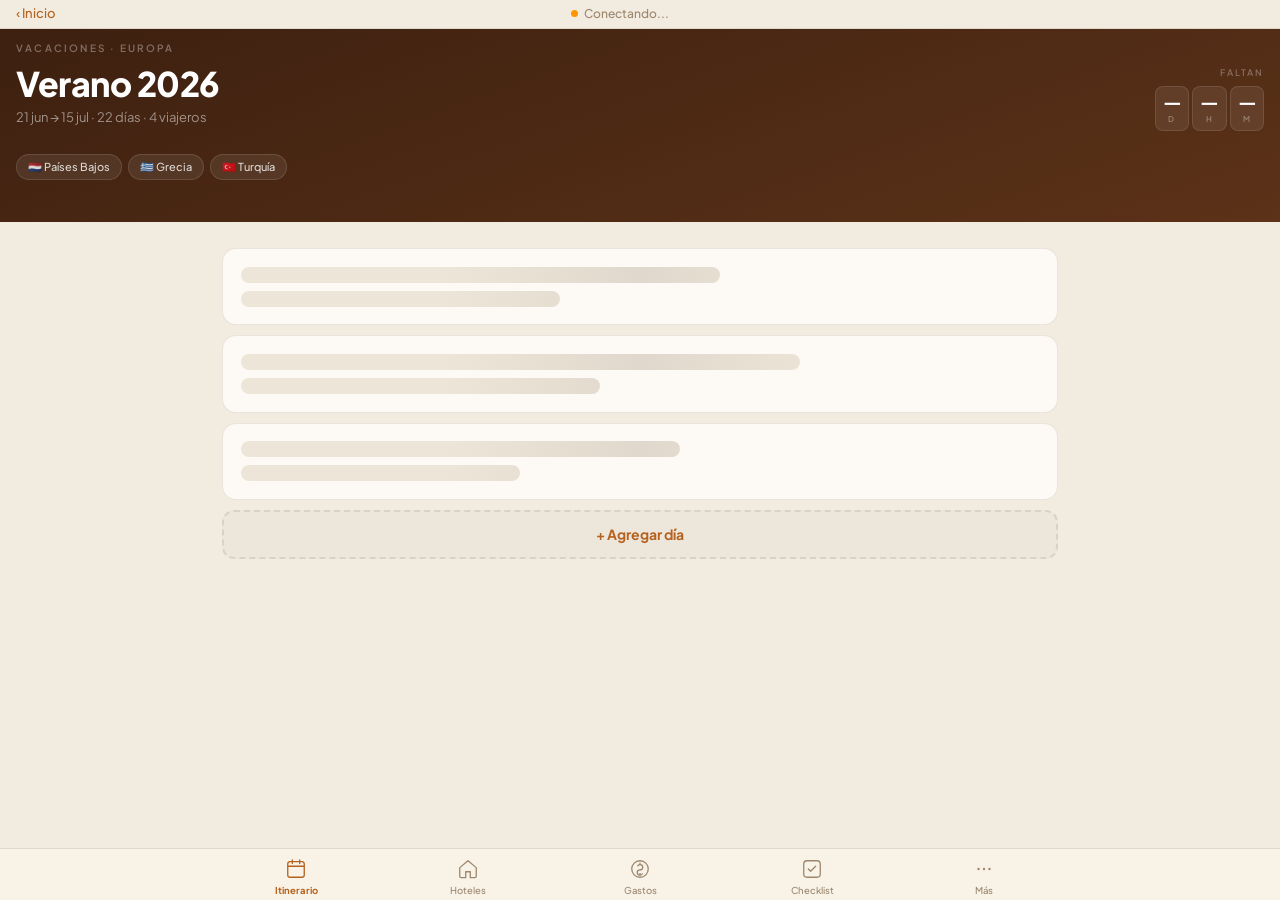
==== commit d1b6a624: "ux: week 1 quick wins - touch targets 44px, auto gastos, aria labels, rel noopener, safe area" ====
--- a/app.html
+++ b/app.html
@@ -28,14 +28,14 @@
 <body data-theme="amsterdam">
 
 <div class="vbg" id="vbg" onclick="closeViewer()">
-  <button class="vclose" onclick="closeViewer()">×</button>
+  <button class="vclose" aria-label="Cerrar" onclick="closeViewer()">×</button>
   <img class="vimg" id="vimg" src="" alt="">
   <div class="vcap" id="vcap"></div>
 </div>
 
 <!-- MODAL EVENTO -->
 <div class="mbg" id="m-ev"><div class="mbox">
-  <div class="mbox-handle"></div><h3 id="m-ev-t">Evento <button onclick="cm('m-ev')">×</button></h3>
+  <div class="mbox-handle"></div><h3 id="m-ev-t">Evento <button aria-label="Cerrar" onclick="cm('m-ev')">×</button></h3>
   <div class="mbox-body">
   <input type="hidden" id="ev-di"><input type="hidden" id="ev-ei">
   <div class="frow">
@@ -120,6 +120,13 @@
     <div class="sep-body closed">
       <div class="frow"><label>Asientos</label><input id="v-asientos" placeholder="Ej: ER 14A · JN 14B · VS 15A · GG 15B"></div>
       <div class="frow"><label>Notas</label><textarea id="v-notas" placeholder="Check-in online, millas, upgrade..."></textarea></div>
+      <div class="frow">
+        <label>Link boarding pass / documento</label>
+        <input type="url" id="ev-doc-link" placeholder="https://... (boarding pass, reserva, PDF)" style="font-size:16px">
+      </div>
+      <div class="frow" id="ev-doc-link-preview" style="display:none">
+        <a id="ev-doc-link-btn" href="#" target="_blank" rel="noopener noreferrer" style="font-size:13px;color:#007AFF;text-decoration:none;display:flex;align-items:center;gap:6px">📎 Abrir documento adjunto</a>
+      </div>
     </div>
     <input type="hidden" id="v-equipaje">
   </div>
@@ -267,7 +274,7 @@
 
 <!-- MODAL DÍA -->
 <div class="mbg" id="m-day"><div class="mbox">
-  <div class="mbox-handle"></div><h3 id="m-day-t">Día <button onclick="cm('m-day')">×</button></h3>
+  <div class="mbox-handle"></div><h3 id="m-day-t">Día <button aria-label="Cerrar" onclick="cm('m-day')">×</button></h3>
   <div class="mbox-body">
   <input type="hidden" id="d-idx">
   <div class="frow"><label>Título del día</label><input id="d-label" placeholder="Ej: Amsterdam — canales y museos"></div>
@@ -287,7 +294,7 @@
 
 <!-- MODAL HOTEL COMPLETO -->
 <div class="mbg" id="m-hotel"><div class="mbox">
-  <div class="mbox-handle"></div><h3 id="m-hotel-t">Alojamiento <button onclick="cm('m-hotel')">×</button></h3>
+  <div class="mbox-handle"></div><h3 id="m-hotel-t">Alojamiento <button aria-label="Cerrar" onclick="cm('m-hotel')">×</button></h3>
   <div class="mbox-body">
   <input type="hidden" id="ht-idx">
   <div class="frow"><label>Nombre del hotel</label><input id="ht-name" placeholder="Ej: Katikies Santorini"></div>
@@ -336,7 +343,7 @@
 
 <!-- MODAL CHECKLIST -->
 <div class="mbg" id="m-chk"><div class="mbox">
-  <div class="mbox-handle"></div><h3 id="m-chk-t">Tarea <button onclick="cm('m-chk')">×</button></h3>
+  <div class="mbox-handle"></div><h3 id="m-chk-t">Tarea <button aria-label="Cerrar" onclick="cm('m-chk')">×</button></h3>
   <div class="mbox-body">
   <input type="hidden" id="ck-gk"><input type="hidden" id="ck-idx">
   <div class="frow"><label>Descripción</label><textarea id="ck-txt"></textarea></div>
@@ -350,7 +357,7 @@
 
 <!-- MODAL PERFIL -->
 <div class="mbg" id="m-profile"><div class="mbox">
-  <div class="mbox-handle"></div><h3 id="m-profile-t">Perfil <button onclick="cm('m-profile')">×</button></h3>
+  <div class="mbox-handle"></div><h3 id="m-profile-t">Perfil <button aria-label="Cerrar" onclick="cm('m-profile')">×</button></h3>
   <div class="mbox-body">
   <input type="hidden" id="prof-key">
   <div class="frow"><label>🍽 Comida — gustos y restricciones</label><textarea id="prof-comida"></textarea></div>
@@ -366,7 +373,7 @@
 
 <!-- APP -->
 <div class="sync-bar" id="sbar" style="justify-content:space-between;padding:4px 16px">
-  <a href="index.html" style="color:var(--accent);text-decoration:none;font-size:13px;font-weight:500;display:flex;align-items:center;gap:3px">‹ Mis viajes</a>
+  <a href="index.html" style="color:var(--accent);text-decoration:none;font-size:13px;font-weight:500;display:flex;align-items:center;gap:3px">‹ Inicio</a>
   <div style="display:flex;align-items:center;gap:6px"><div class="sdot warn" id="sdot"></div><span id="stxt" style="font-size:12px;font-weight:500">Conectando...</span></div>
   <div style="width:80px"></div>
 </div>
@@ -380,7 +387,7 @@
   <div style="display:flex;justify-content:space-between;align-items:flex-start;margin-bottom:18px">
     <div>
       <div style="font-size:34px;font-weight:800;color:#fff;line-height:1.05;letter-spacing:-0.5px;margin-bottom:7px" id="hero-title">Verano 2026</div>
-      <div class="hero-sub" style="font-size:13px;color:rgba(255,255,255,0.5);font-weight:400">21 jun → 15 jul · 22 días · 4 viajeros</div>
+      <div id="hero-sub" class="hero-sub" style="font-size:13px;color:rgba(255,255,255,0.5);font-weight:400">21 jun → 15 jul · 22 días · 4 viajeros</div>
     </div>
     <div id="countdown-wrap">
       <div style="font-size:9px;font-weight:600;letter-spacing:0.2em;text-transform:uppercase;color:rgba(255,255,255,0.3);margin-bottom:7px;text-align:right">Faltan</div>
@@ -392,7 +399,7 @@
     </div>
   </div>
 
-  <div style="display:flex;gap:6px;margin-bottom:18px;flex-wrap:wrap">
+  <div id="hero-pills" style="display:flex;gap:6px;margin-bottom:18px;flex-wrap:wrap">
     <div class="dest-chip">🇳🇱 Países Bajos</div>
     <div class="dest-chip">🇬🇷 Grecia</div>
     <div class="dest-chip">🇹🇷 Turquía</div>
@@ -434,6 +441,7 @@
   <div class="mas-item" onclick="showTabMas('ft','Fotos')">Fotos</div>
   <div class="mas-item" onclick="showTabMas('pr','Perfiles')">Perfiles</div>
   <div class="mas-item" onclick="showTabMas('rs','Resumen');initResumen()">Resumen</div>
+  <div class="mas-item" onclick="showTabMas('ac','Actividad')">🔔 Actividad</div>
   <div style="border-top:.5px solid rgba(60,60,67,.1);margin:4px 0"></div>
   <div class="mas-item mas-item-blue" id="etab" onclick="toggleEdit(this);closeMasMenu()">Editar</div>
 </div>
@@ -499,9 +507,21 @@
     <p style="font-size:13px;color:var(--muted);margin-bottom:1rem;font-weight:500">Tocá la foto para cambiarla. Completá tu perfil para que el grupo te conozca mejor.</p>
     <div id="profiles-wrap"><div class="loading">Cargando perfiles...</div></div>
   </section>
+  <section id="tab-ac" class="section">
+    <div style="font-size:11px;font-weight:600;letter-spacing:.08em;text-transform:uppercase;color:rgba(60,60,67,.45);padding:16px 16px 8px">Actividad reciente</div>
+    <div style="background:#fff;border-radius:12px;margin:0 14px;overflow:hidden">
+      <div id="feed-activity">
+        <div style="text-align:center;padding:32px 16px;color:rgba(60,60,67,.4);font-size:14px">Cargando actividad...</div>
+      </div>
+    </div>
+    <div style="text-align:center;padding:12px">
+      <button onclick="clearOldActivity()" style="font-size:12px;color:rgba(60,60,67,.4);background:none;border:none;cursor:pointer">Limpiar actividad de hace +7 días</button>
+    </div>
+  </section>
+
   <section id="tab-gs" class="section">
     <button class="gasto-refresh" onclick="calcGastos()">🔄 Actualizar resumen de gastos</button>
-    <div id="gastos-wrap"><div class="loading">Tocá "Actualizar" para calcular los gastos del viaje.</div></div>
+    <div id="gastos-wrap"><div class="loading">Los gastos se calculan en base a los montos cargados en los eventos del itinerario.</div></div>
   </section>
 
   <section id="tab-rs" class="section">
@@ -592,6 +612,6 @@
     navigator.serviceWorker.register("sw.js", { scope: "/tabi/" });
   }
 </script>
-<div class="toast" id="toast"></div>
+<div class="toast" id="toast" role="status" aria-live="polite" aria-atomic="true"></div>
 </body>
 </html>
--- a/app.css
+++ b/app.css
@@ -1,4 +1,4 @@
-:root{color-scheme:light only}@keyframes fadeIn{0%{opacity:0;transform:translateY(6px)}to{opacity:1;transform:translateY(0)}}@keyframes slideUp{0%{transform:translateY(100%);opacity:.5}to{transform:translateY(0);opacity:1}}@keyframes shimmer{0%{background-position:-400px 0}to{background-position:400px 0}}*{box-sizing:border-box;margin:0;padding:0}:root{--bg:#F2EBE0;--card:#FDFAF5;--sand:#EDE6D8;--sand2:#E0D8CC;--ink:#1C120A;--ink2:#1C120A;--muted:#9C876E;--muted2:rgba(156,135,110,.5);--border:rgba(60,30,10,.1);--border-s:rgba(60,30,10,.07);--accent:#B5621E;--accent-light:rgba(181,98,30,.1);--success:#1A8A4A;--warn:#D97706;--terra:#C05621;--terra-light:#FFF8F2;--stat:#1C120A;--tr:0.2s;--page-bg:#F2EBE0;--hero-bg:linear-gradient(160deg,#3D2010 0%,#5C3218 100%);--hero-bg2:#5C3218;--hero-accent:#B5621E;--hero-s1:#2563EB;--hero-s2:#1A8A4A;--hero-s3:#D97706;--nav-bg:rgba(248,242,232,.97);--nav-border:rgba(60,30,10,.12);--nav-active:#B5621E}[data-theme=grecia],[data-theme=turquia]{--page-bg:#F2EBE0}body,button,div,input,p,select,span,textarea{transition:none}html{scroll-behavior:smooth;-webkit-text-size-adjust:100%}body{font-family:"Plus Jakarta Sans",-apple-system,BlinkMacSystemFont,sans-serif;background:var(--bg);color:var(--ink);font-size:16px;line-height:1.5;-webkit-font-smoothing:antialiased}.nav{-webkit-overflow-scrolling:touch}[onclick],a,button{-webkit-tap-highlight-color:transparent}input,select,textarea{-webkit-appearance:none;appearance:none;border-radius:9px}.sync-bar{background:var(--bg);color:var(--muted);font-size:12px;font-weight:500;text-align:center;padding:4px 16px;display:flex;align-items:center;justify-content:space-between;border-bottom:.5px solid var(--border);position:sticky;top:0;z-index:101}.sdot{width:7px;height:7px;border-radius:50%;background:#34c759;flex-shrink:0;transition:background .3s}.sdot.warn{background:#ff9500}.sdot.err{background:#ff3b30}.hero{background:var(--hero-bg);color:#fff;padding:12px 20px 24px;position:relative}.hi{max-width:860px;margin:0 auto}.hero-dest,.hero::after,.traveler span{display:none}.hero h1{font-weight:700;font-size:30px;line-height:1.05;letter-spacing:-.5px;color:#000;font-family:"Plus Jakarta Sans",-apple-system,BlinkMacSystemFont,sans-serif}.hero h1 em{font-style:italic;font-weight:300;color:rgba(60,60,67,.45);font-size:88%}.hero-sub{font-size:12px;color:rgba(255,255,255,.55);margin-top:3px;margin-bottom:8px;font-weight:400}.travelers{flex-wrap:nowrap;gap:0;margin-bottom:0}.av,.traveler,.travelers{display:flex;align-items:center}.traveler{gap:0}.av{width:26px;height:26px;border-radius:50%;justify-content:center;font-size:9px;font-weight:700;flex-shrink:0;border:2.5px solid var(--bg);overflow:hidden;cursor:pointer;position:relative;margin-left:-6px}.av img,.photo-thumb img{width:100%;height:100%;object-fit:cover;display:block}.av.np{background:var(--avbg,#1B5E8E);color:#fff}.av1{--avbg:#1B5E8E}.av2{--avbg:#7B3020}.av3{--avbg:#155A30}.av4{--avbg:#5E2E8E}.av-up{position:absolute;bottom:-2px;right:-2px;width:14px;height:14px;background:var(--nav-bg);border-radius:50%;display:flex;align-items:center;justify-content:center;font-size:7px;border:1.5px solid #fff;pointer-events:none;cursor:pointer;opacity:.85}.traveler:first-child .av{margin-left:0}.traveler-names{font-size:11px;color:rgba(60,60,67,.5);margin-left:8px;font-weight:400}.theme-row{display:none;align-items:center;gap:6px;margin-top:1.25rem;background:rgba(0,0,0,.2);border-radius:10px;padding:7px 12px;flex-wrap:wrap}.theme-row span{font-size:11px;color:rgba(255,255,255,.45);font-weight:700;letter-spacing:.1em;text-transform:uppercase}.tbtn{border:2px solid transparent;border-radius:16px;padding:4px 12px;font-size:12px;font-weight:700;cursor:pointer;font-family:"Plus Jakarta Sans",sans-serif;opacity:.7;transition:all .3s}.tbtn.on,.tbtn:hover{opacity:1}.tbtn.on{border-color:rgba(255,255,255,.7);color:#fff}.tbtn[data-t=amsterdam]{background:rgba(40,116,166,.6);color:#a8d4f5}.tbtn[data-t=grecia]{background:rgba(26,143,202,.6);color:#aaddf5}.tbtn[data-t=turquia]{background:rgba(0,131,143,.6);color:#a0eef5}.hero-stats,.nav-wrap::after{display:none}.hstat p:first-child{font-size:10px;letter-spacing:.14em;text-transform:uppercase;color:rgba(255,255,255,.4);margin-bottom:2px;font-weight:700}.hstat p:last-child{font-family:"Plus Jakarta Sans",-apple-system,BlinkMacSystemFont,sans-serif;font-size:1.8rem;font-weight:700}.ebanner{background:#fff8e7;border-bottom:2px solid #e8a020;padding:.6rem 2rem;font-size:14px;font-weight:700;color:#7a4a00;text-align:center;display:none}.ebanner.show{display:block}.nav-wrap{background:var(--nav-bg);backdrop-filter:blur(20px);-webkit-backdrop-filter:blur(20px);position:fixed;bottom:0;left:0;right:0;z-index:100;border-top:.5px solid var(--nav-border);padding:0 0 env(safe-area-inset-bottom)}.nav{max-width:860px;margin:0 auto;display:flex;background:none;border-radius:0;padding:0;gap:0;overflow:visible}.ntab{flex:1;padding:9px 4px 3px;font-size:9.5px;font-weight:500;color:var(--muted);cursor:pointer;white-space:nowrap;border:none;border-radius:0;text-align:center;transition:color .15s;margin:0;display:flex;flex-direction:column;align-items:center;gap:3px;background:none}.ntab:hover{color:var(--accent)}.ntab.active{color:var(--nav-active);font-weight:700;background:none;box-shadow:none}.ntab-edit{color:var(--accent)!important;font-size:11px}.ntab-icon{display:block;flex-shrink:0;margin-bottom:0}.main{max-width:860px;margin:0 auto;padding:1rem 1rem 90px}.gasto-by-cat h4,.section{display:none}.section.active{display:block;animation:fadeIn .18s ease}.stats-grid{display:grid;grid-template-columns:repeat(4,minmax(0,1fr));gap:10px;margin-bottom:1.75rem}.scard{background:var(--card);border:1.5px solid var(--border);border-radius:12px;padding:14px;text-align:center}.scard p:first-child{font-size:11px;text-transform:uppercase;letter-spacing:.1em;color:var(--muted);margin-bottom:4px;font-weight:700}.scard p:last-child{font-family:"Plus Jakarta Sans",-apple-system,BlinkMacSystemFont,sans-serif;font-size:1.9rem;font-weight:700;color:var(--stat)}.weather-chip{display:inline-flex;align-items:center;gap:5px;font-size:12px;font-weight:700;padding:3px 10px;border-radius:12px;background:rgba(255,255,255,.12);color:rgba(255,255,255,.9);margin-left:8px;vertical-align:middle}.edetail a,.weather-chip-day{color:var(--accent);font-weight:700}.weather-chip-day{display:inline-flex;align-items:center;gap:5px;font-size:12px;padding:3px 10px;border-radius:12px;background:var(--accent-light);border:1px solid var(--border-s)}.p-amsterdam{background:rgba(0,122,255,.1);color:#004db3}.p-grecia{background:rgba(52,199,89,.1);color:#1a7a35}.p-turquia{background:rgba(175,82,222,.1);color:#7b2fa8}.p-transito{background:rgba(142,142,147,.12);color:#48484a}.day-info{cursor:pointer}.day-actions{display:flex;gap:6px;align-items:center}.chev,.ibtn{font-size:13px;cursor:pointer;border-radius:8px}.ibtn{background:var(--card);border:.5px solid var(--border);padding:5px 10px;font-weight:500;color:var(--ink2);white-space:nowrap}.ibtn:hover{background:var(--accent-light);border-color:var(--accent)}.chev{color:#c7c7cc;transition:transform .2s;flex-shrink:0;font-weight:300;width:32px;height:32px;display:flex;align-items:center;justify-content:center;margin:-4px}.chev.open{transform:rotate(90deg)}.day-body{display:none;border-top:.5px solid var(--border-s)}.day-body.open{display:block}.elist{padding:.2rem .6rem .4rem}.ecard{background:var(--card);border:0;border-radius:0;margin:0;overflow:hidden;border-bottom:.5px solid var(--border-s)}.ecard-hd{display:flex;gap:10px;align-items:center;padding:10px 14px}.ecard-opts-btn,.etype-icon{display:flex;align-items:center;justify-content:center;flex-shrink:0}.ecard-opts-btn{width:44px;height:44px;border-radius:6px;border:0;background:rgba(60,60,67,.06);cursor:pointer;font-size:14px;color:var(--muted);transition:background .15s}.ecard-opts-btn:hover{background:var(--accent-light);color:var(--accent)}.etype-icon{width:10px;height:10px;border-radius:50%;font-size:0}.etype-vuelo{background:#2563EB}.etype-hotel{background:#7C3AED}.etype-actividad{background:#059669}.etype-restaurante{background:#DC2626}.etype-traslado{background:#D97706}.etype-otro{background:#64748B}.ecard-main{flex:1;min-width:0}.ecard-title{font-size:15px;font-weight:500;color:#000;display:flex;align-items:center;gap:6px;flex-wrap:wrap;min-width:0}.ecard-time{background:var(--accent-light);padding:2px 8px;border-radius:8px}.ecard-actions{display:flex;gap:4px;align-items:flex-start;flex-shrink:0}.badge-pago{font-size:9px;font-weight:600;padding:2px 6px;border-radius:20px;white-space:nowrap}.edetails{padding:0 1rem .7rem 3.5rem;display:grid;grid-template-columns:1fr 1fr;gap:6px}.edetail{background:var(--sand);border-radius:8px;padding:6px 9px;border:1px solid var(--border-s)}.edetail p,.hfield p{color:var(--ink)}.edetail.full{grid-column:1/-1}.edetail a{text-decoration:none}.ecard-btns{display:flex;gap:6px;flex-wrap:wrap;padding:0 1rem .75rem 3.5rem}.action-btn{display:inline-flex;align-items:center;gap:5px;font-size:12px;font-weight:700;padding:6px 12px;border-radius:8px;border:1.5px solid var(--border);background:var(--card);color:var(--ink2);cursor:pointer;text-decoration:none;transition:all .15s;min-height:36px;white-space:nowrap}.action-btn:hover{background:var(--accent-light);border-color:var(--accent);color:var(--accent)}.action-btn.action-primary{background:var(--accent);color:#fff;border-color:var(--accent);font-size:13px;padding:8px 16px}.action-btn.action-primary:hover{opacity:.88;background:var(--accent)}.action-btn.action-secondary{background:var(--card);color:var(--accent);border-color:var(--accent);font-size:12px}.action-btn.action-secondary:hover{background:var(--accent-light)}.action-btn.flight{border-color:#b5ccee;color:#1e4f8c;background:#def}.action-btn.maps{border-color:#a5ccb5;color:#1a6b3a;background:#ddeee5}.action-btn.route{border-color:#e0c090;color:#6a3500;background:#fff0d8}.route-connector{display:flex;align-items:center;gap:8px;padding:4px 1rem 4px 3.5rem;margin:0}.route-line{width:2px;height:20px;background:var(--border);border-radius:1px;flex-shrink:0;margin-left:17px}.route-btn{font-size:11px;font-weight:700;color:var(--accent);background:var(--accent-light);border:1px solid var(--border-s);border-radius:8px;padding:3px 10px;cursor:pointer;text-decoration:none;white-space:nowrap}.route-btn:hover{background:var(--accent);color:#fff}.hotel-card{background:var(--card);border:0;border-radius:12px;padding:1.25rem;margin-bottom:8px}.hotel-head{display:flex;align-items:flex-start;justify-content:space-between;margin-bottom:12px;gap:10px}.hotel-name{font-size:1.1rem;font-weight:700;color:#000}.hfields{display:grid;grid-template-columns:repeat(auto-fit,minmax(120px,1fr));gap:10px;margin-bottom:10px}.hfield{background:var(--sand);border:1px solid var(--sand2);border-radius:8px;padding:9px 11px}.hfield label{font-size:10px;text-transform:uppercase;letter-spacing:.08em;color:var(--muted);display:block;margin-bottom:3px}.hfield p{font-size:14px}.hfield a,.hotel-obs{font-size:13px;font-weight:700}.hfield a{color:var(--accent);text-decoration:none}.hotel-obs{color:var(--warn);background:var(--terra-light);border-left:3px solid var(--terra);border-radius:0 8px 8px 0;padding:9px 13px;line-height:1.5}.prog-wrap{margin-bottom:1.75rem}.prog-label{display:flex;justify-content:space-between;margin-bottom:6px}.prog-label span,.prog-label strong{font-size:14px;color:var(--ink2);font-weight:700}.prog-label strong{color:var(--success)}.pbar,.pfill{border-radius:4px}.pbar{height:8px;background:var(--border-s);overflow:hidden;border:1px solid var(--border)}.pfill{height:100%;background:var(--success);transition:width .4s ease}.cgroup{margin-bottom:1.75rem}.cg-title{font-size:12px;text-transform:uppercase;letter-spacing:.14em;color:var(--stat);font-weight:700;margin-bottom:8px;padding-bottom:8px;border-bottom:2px solid var(--border);display:flex;justify-content:space-between;align-items:center}.citem{display:flex;align-items:flex-start;gap:12px;padding:9px 0;border-bottom:1px solid var(--border-s)}.citem:last-child{border-bottom:none}.citem input[type=checkbox]{width:20px;height:20px;margin-top:1px;cursor:pointer;accent-color:var(--accent);flex-shrink:0}.citem label{color:var(--ink);cursor:pointer;flex:1;line-height:1.5}.citem.done label{text-decoration:line-through;color:var(--muted)}.note-card{background:var(--card);border:1.5px solid var(--border);border-radius:14px;padding:1.1rem 1.35rem;margin-bottom:10px}.note-hd{display:flex;align-items:center;gap:10px;margin-bottom:8px}.note-hd strong,.note-hd time{font-size:14px;font-weight:700;color:var(--ink)}.note-hd time{font-size:12px;color:var(--muted);margin-left:auto}.xbtn{background:0 0;border:0;cursor:pointer;color:var(--muted);font-size:18px;padding:0 3px;line-height:1;min-width:44px;min-height:44px;display:inline-flex;align-items:center;justify-content:center}.xbtn:hover{color:#c0392b}.note-text{color:var(--ink2)}.compose{background:var(--card);border:1.5px solid var(--border);border-radius:14px;padding:1.1rem 1.35rem;margin-top:6px}.compose textarea{width:100%;background:0 0;border:0;outline:0;font-family:"Plus Jakarta Sans",sans-serif;font-size:15px;color:var(--ink);resize:none;line-height:1.65}.compose-ft,.pbtns{display:flex;flex-wrap:wrap}.compose-ft{align-items:center;justify-content:space-between;margin-top:10px;padding-top:10px;border-top:1px solid var(--border-s);gap:8px}.pbtns{gap:7px}.pbtn,.post-btn{cursor:pointer;font-weight:700}.pbtn{width:36px;height:36px;border-radius:50%;border:3px solid transparent;font-size:11px;display:flex;align-items:center;justify-content:center;overflow:hidden}.pbtn.sel{border-color:var(--ink)}.post-btn{font-size:14px;font-family:"Plus Jakarta Sans",sans-serif;padding:8px 20px;background:var(--accent);color:#fff;border:0;border-radius:8px}.photos-grid{display:grid;grid-template-columns:repeat(auto-fill,minmax(110px,1fr));gap:8px;margin-bottom:10px}.photo-thumb{position:relative;border-radius:10px;overflow:hidden;aspect-ratio:1;border:2px solid var(--border);cursor:pointer;background:var(--sand)}.photo-del,.photo-owner{position:absolute;color:#fff;font-weight:700}.photo-owner{bottom:0;left:0;right:0;background:rgba(13,43,78,.82);padding:4px 6px;font-size:11px;text-align:center}.photo-del{top:4px;right:4px;background:rgba(170,20,20,.88);border:0;border-radius:50%;width:44px;height:44px;cursor:pointer;font-size:14px;display:none;align-items:center;justify-content:center;line-height:1}.photo-thumb:hover .photo-del,.vbg.open{display:flex}@media (hover:none){.photo-del{display:flex!important;opacity:.85}}.add-photo-btn,.upload-prog{background:var(--accent-light);font-weight:700}.add-photo-btn{display:flex;align-items:center;justify-content:center;gap:8px;padding:14px;border:2px dashed var(--border);border-radius:12px;cursor:pointer;font-size:15px;color:var(--accent);margin-top:4px}.upload-prog{border:1px solid var(--border);border-radius:8px;padding:10px 14px;font-size:13px;color:var(--stat);margin-top:8px;display:none}.vbg{display:none;position:fixed;inset:0;background:rgba(10,22,40,.93);z-index:300;align-items:center;justify-content:center;flex-direction:column;padding:1rem}.vimg{max-width:94vw;max-height:80vh;border-radius:12px;object-fit:contain}.vcap,.vclose{font-weight:700}.vcap{color:rgba(255,255,255,.85);font-size:14px;margin-top:10px;text-align:center}.vclose{position:absolute;top:18px;right:22px;background:rgba(255,255,255,.18);border:0;border-radius:50%;width:44px;height:44px;cursor:pointer;font-size:24px;color:#fff;display:flex;align-items:center;justify-content:center}.profile-card{background:var(--card);border:1.5px solid var(--border);border-radius:16px;padding:1.25rem;margin-bottom:10px}.profile-hd{display:flex;align-items:center;gap:14px;margin-bottom:1rem;padding-bottom:1rem;border-bottom:1px solid var(--border-s)}.profile-av,.profile-av .av-up{border-radius:50%;display:flex;align-items:center;justify-content:center}.profile-av{width:56px;height:56px;font-size:16px;font-weight:700;flex-shrink:0;border:2.5px solid var(--border-s);overflow:hidden;cursor:pointer;position:relative}.profile-av img{width:100%;height:100%;object-fit:cover}.profile-av .av-up{position:absolute;bottom:0;right:0;width:20px;height:20px;background:var(--nav-bg);font-size:11px;border:2px solid #fff;pointer-events:none}.profile-name{font-size:17px;font-weight:600;color:var(--ink);letter-spacing:-.3px}.profile-sub{font-size:12px;color:var(--success);font-weight:600;margin-top:2px}.mbox h3 button,.profile-sub.incomplete{color:var(--muted)}.profile-fields{display:grid;grid-template-columns:1fr 1fr;gap:8px}.frow input,.frow select,.frow textarea,.pf{background:var(--sand);border-radius:10px;padding:10px 12px;border:1px solid var(--border-s)}.pf.full{grid-column:1/-1}.frow label,.pf-lbl{font-size:10px;text-transform:uppercase;letter-spacing:.08em;color:var(--muted);font-weight:700;margin-bottom:4px}.pf-val{font-size:13px;color:var(--ink2);line-height:1.5;font-weight:400}.pf-empty{color:var(--muted2);font-style:italic;font-size:13px}.edit-prof-btn{margin-top:10px;width:100%;padding:10px;border:0;border-radius:10px;background:var(--accent-light);font-family:-apple-system,BlinkMacSystemFont,sans-serif;font-size:14px;font-weight:600;color:var(--accent);cursor:pointer}.edit-prof-btn:hover{opacity:.8}.add-row,.mbox h3{font-weight:700;display:flex;align-items:center}.add-row{justify-content:center;gap:8px;padding:12px;border:2px dashed var(--border);border-radius:12px;cursor:pointer;font-size:14px;color:var(--accent);margin-top:6px;background:rgba(0,0,0,.02)}.add-row:hover{background:var(--accent-light)}.loading{text-align:center;padding:2rem;color:var(--muted);font-size:15px;font-weight:700}.mbg{display:none;position:fixed;inset:0;background:rgba(10,22,40,.65);z-index:200;align-items:flex-end;justify-content:center;padding:0;pointer-events:none}.mbg.open,.mbox{display:flex;pointer-events:none}.mbox{background:var(--card);border-radius:20px 20px 0 0;width:100%;max-width:540px;max-height:92vh;overflow-y:hidden;border:2px solid var(--border);border-bottom:none;animation:slideUp .28s cubic-bezier(.32,1,.46,1);pointer-events:all;flex-direction:column}.mbox-handle{width:40px;height:4px;background:var(--border);border-radius:2px;margin:1rem auto .5rem;display:block;flex-shrink:0}.mbox-body{flex:1;overflow-y:auto;padding:0 1.75rem}@media (min-width:641px){.mbg{align-items:center;padding:1rem}.mbox{border-radius:20px;border-bottom:2px solid var(--border)}.mbox-handle{display:none}}.mbox h3{font-family:"Plus Jakarta Sans",-apple-system,BlinkMacSystemFont,sans-serif;font-size:20px;margin:0;padding:1rem 1.75rem .75rem;justify-content:space-between;color:var(--stat);flex-shrink:0}.mbox h3 button{background:0 0;border:0;cursor:pointer;font-size:24px;line-height:1}.frow{margin-bottom:12px}.frow label{font-size:12px;color:var(--ink2);display:block}.frow input,.frow select,.frow textarea{width:100%;border:2px solid var(--border);border-radius:9px;font-family:"Plus Jakarta Sans",sans-serif;font-size:15px;color:var(--ink);outline:0}.frow input:focus,.frow select:focus,.frow textarea:focus{border-color:var(--accent)}.frow textarea{resize:vertical;min-height:70px}.frow input[type=date],.frow input[type=time]{cursor:pointer}.f2,.f3{display:grid;grid-template-columns:1fr 1fr;gap:10px}.f3{grid-template-columns:1fr 1fr 1fr}.mft{flex-shrink:0;padding:1rem 1.75rem 1.5rem;border-top:.5px solid rgba(60,60,67,.1);background:var(--card);display:flex;gap:8px;flex-wrap:wrap}.bcnl,.toast{font-size:14px}.bcnl{padding:9px 18px;border:2px solid var(--border);border-radius:9px;background:0 0;font-family:"Plus Jakarta Sans",sans-serif;cursor:pointer;color:var(--muted);font-weight:700}.toast{position:fixed;bottom:24px;left:50%;transform:translateX(-50%) translateY(20px);background:#1c1c1e;color:#fff;font-weight:500;padding:10px 20px;border-radius:20px;opacity:0;transition:opacity .25s,transform .25s;z-index:9999;white-space:nowrap;font-family:-apple-system,BlinkMacSystemFont,sans-serif;pointer-events:none}.toast.show{opacity:1;transform:translateX(-50%) translateY(0)}.bsav{padding:9px 18px;border:0;border-radius:9px;background:var(--accent);color:#fff;font-family:"Plus Jakarta Sans",sans-serif;cursor:pointer}.bdel,.bsav,.pago-row label{font-size:14px;font-weight:700}.bdel{padding:9px 18px;border:0;border-radius:9px;background:#b02020;color:#fff;font-family:"Plus Jakarta Sans",sans-serif;cursor:pointer}.sep{font-size:11px;text-transform:uppercase;letter-spacing:.1em;color:var(--muted);font-weight:700;padding:.5rem 0 .25rem;border-top:1px solid var(--border-s);margin-top:4px}.pago-row{display:flex;align-items:center;gap:10px;padding:10px 12px;background:var(--sand);border-radius:9px;border:2px solid var(--border)}.pago-row label{color:var(--ink2);flex:1}.pago-toggle{display:flex;gap:6px}.gasto-card p small,.ptbtn{font-family:"Plus Jakarta Sans",sans-serif;color:var(--muted)}.hotel-select-row select,.ptbtn{border-radius:8px;background:var(--card)}.ptbtn{padding:5px 14px;font-size:13px;font-weight:700;border:2px solid var(--border);cursor:pointer}.ptbtn.si{background:#e5f4eb;color:#1a6b3a;border-color:#a0ccb0}.ptbtn.no{background:#fff3e0;color:#8b4500;border-color:#e0b870}.etype-grid{display:grid;grid-template-columns:repeat(3,1fr);gap:8px;margin-bottom:4px}.etype-btn{border:2px solid var(--border);border-radius:10px;padding:10px 6px;cursor:pointer;text-align:center;font-family:"Plus Jakarta Sans",sans-serif;font-size:13px;font-weight:700;color:var(--ink2);background:var(--sand)}.etype-btn.sel,.etype-btn:hover{border-color:var(--accent);background:var(--accent-light)}.etype-btn.sel{color:var(--accent)}.etype-btn span{display:block;font-size:22px;margin-bottom:4px}.auto-calc{font-size:11px;color:var(--success);font-weight:700;padding:4px 8px;background:#e5f4eb;border-radius:6px;display:inline-block;margin-top:4px}.hotel-select-row{background:var(--accent-light);border:2px solid var(--accent);border-radius:9px;padding:10px 12px;margin-bottom:8px}.hotel-select-row label{font-size:12px;font-weight:700;color:var(--accent);text-transform:uppercase;letter-spacing:.06em;display:block;margin-bottom:6px}.hotel-select-row select{width:100%;padding:8px 10px;border:1.5px solid var(--border);font-family:"Plus Jakarta Sans",sans-serif;font-size:14px;color:var(--ink);outline:0}@media (max-width:640px){.hero{padding:4px 16px 14px}.main{padding:1rem 1rem 90px}.nav{padding:2px;background:rgba(118,118,128,.12)}.ntab{padding:5px 3px;font-size:11px;white-space:nowrap;overflow:hidden;text-overflow:ellipsis}.hero-sub{font-size:13px;margin-bottom:1.25rem}.hero-stats{gap:1.25rem;margin-top:1rem;padding-top:1rem}.hstat p:last-child{font-size:1.4rem}.travelers{gap:0}.stats-grid{grid-template-columns:repeat(2,1fr);gap:8px}.scard p:last-child{font-size:1.5rem}.day-hd{padding:.75rem 1rem;gap:8px}.day-info strong{font-size:14px}.cpill{font-size:10px;padding:3px 8px}.elist{padding:.2rem .5rem}.ecard-hd{padding:.6rem .75rem;gap:8px}.etype-icon{width:34px;height:34px;font-size:16px}.ecard-title{font-size:14px;gap:5px}.ecard-time{font-size:11px;padding:2px 6px}.edetails{padding:0 .75rem .6rem 3rem;grid-template-columns:1fr}.edetail{padding:6px 9px}.edetail label{font-size:9px}.edetail p{font-size:12px}.ecard-btns{padding:0 .75rem .6rem 3rem;gap:5px}.action-btn{font-size:11px;padding:4px 10px}.route-connector{padding:3px .75rem 3px 3rem}.route-btn{font-size:10px;padding:3px 8px}.f2,.f3{grid-template-columns:1fr}.mbox h3{font-size:17px;padding:.85rem 1.25rem .6rem}.mbox-body{padding:0 1.25rem}.mft{padding:.85rem 1.25rem 1.25rem}.frow input,.frow select,.frow textarea{font-size:16px}.etype-grid{grid-template-columns:repeat(3,1fr);gap:6px}.etype-btn{padding:8px 4px;font-size:11px}.etype-btn span{font-size:18px}.subtipo-grid{grid-template-columns:repeat(4,1fr)!important;gap:5px}.subtipo-btn{padding:6px 2px;font-size:10px}.subtipo-btn span{font-size:16px}.participantes-grid{grid-template-columns:repeat(2,1fr)}.part-btn{padding:7px 8px;font-size:12px}.hotel-select-row{padding:8px 10px}.pago-toggle{gap:4px}.ptbtn{padding:5px 10px;font-size:12px}.mft{gap:6px}.bcnl,.bdel,.bsav{padding:9px 14px;font-size:13px}.hotel-card{padding:1rem}.hfields{grid-template-columns:repeat(2,1fr)}.hotel-head{flex-direction:column;gap:6px}.citem label{font-size:14px}.compose{padding:.9rem 1rem}.photos-grid{grid-template-columns:repeat(auto-fill,minmax(90px,1fr))}.profile-card{padding:1.1rem}.profile-fields{grid-template-columns:1fr}.pf.full{grid-column:1}.counter-grid{grid-template-columns:repeat(3,1fr);gap:7px}.counter-card{padding:.7rem .5rem}.counter-card .ico{font-size:22px;margin-bottom:3px}.counter-card .num{font-size:1.5rem}.counter-card .lbl{font-size:9px}.export-btns{grid-template-columns:1fr}.map-container{height:260px}.resumen-hero{padding:1.5rem 1rem}.resumen-hero h2{font-size:1.3rem}}@media (max-width:375px){.ntab{padding:4px 2px;font-size:10px}.hero h1{font-size:1.7rem}.counter-grid{grid-template-columns:repeat(3,1fr)}.counter-card .num{font-size:1.3rem}.stats-grid{gap:6px}.theme-row{padding:5px 8px;gap:4px}.tbtn{font-size:11px;padding:3px 8px}.subtipo-grid{grid-template-columns:repeat(4,1fr)!important}}@media (min-width:641px) and (max-width:1024px){.main{padding:1.5rem}.f2{grid-template-columns:1fr 1fr}.etype-grid{grid-template-columns:repeat(3,1fr)}}@supports (padding:max(0px)){.nav-wrap{padding-left:env(safe-area-inset-left);padding-right:env(safe-area-inset-right)}.main{padding-left:max(12px,env(safe-area-inset-left));padding-right:max(12px,env(safe-area-inset-right))}.hero{padding-left:max(16px,env(safe-area-inset-left));padding-right:max(16px,env(safe-area-inset-right))}}.participantes-grid{display:grid;grid-template-columns:repeat(2,1fr);gap:8px;margin-top:4px}.gasto-total-bar h3,.part-btn{font-weight:700;color:var(--muted)}.part-btn{display:flex;align-items:center;gap:8px;padding:8px 10px;border:2px solid var(--border);border-radius:9px;cursor:pointer;font-size:13px;background:var(--sand);transition:all .15s;user-select:none}.part-btn.sel{border-color:var(--accent);background:var(--accent-light);color:var(--accent)}.costo-pp{font-size:13px;color:var(--success);font-weight:700;margin-top:6px;padding:6px 10px;background:#e5f4eb;border-radius:8px;display:none}.costo-pp.show{display:block}.gasto-total-bar{background:var(--card);border:1.5px solid var(--border);border-radius:16px;padding:1.25rem;margin-bottom:1rem;overflow:hidden;position:relative}.gasto-total-bar::before,.resumen-hero::before{content:"";position:absolute;top:0;left:0;right:0;height:3px;background:linear-gradient(90deg,var(--accent),var(--success),var(--warn))}.gasto-total-bar h3{font-size:12px;text-transform:uppercase;letter-spacing:.1em;margin-bottom:1rem}.gasto-grid{display:grid;grid-template-columns:repeat(2,1fr);gap:8px}.gasto-card{background:var(--sand);border-radius:12px;padding:12px 14px;border:1px solid var(--border-s)}.gasto-card label,.gasto-section-lbl{font-weight:700;text-transform:uppercase;color:var(--muted)}.gasto-card label{font-size:10px;letter-spacing:.08em;display:block;margin-bottom:4px}.gasto-card p{font-size:1.4rem;font-family:"Plus Jakarta Sans",-apple-system,BlinkMacSystemFont,sans-serif;font-weight:700;color:var(--ink)}.gasto-card p small{font-size:11px;font-weight:400}.gasto-section-lbl{font-size:11px;letter-spacing:.1em;margin:1.25rem 0 6px}.gasto-by-cat{background:var(--card);border:1.5px solid var(--border);border-radius:14px;padding:1rem 1rem 0;margin-bottom:10px}.gasto-row{display:flex;align-items:center;justify-content:space-between;padding:11px 0;border-bottom:1px solid var(--border-s);font-size:14px}.gasto-row:last-child{border-bottom:none;padding-bottom:1rem}.gasto-row span:first-child{color:var(--ink2);font-weight:400}.gasto-row span:last-child{font-weight:700;color:var(--ink)}.gasto-person-card{background:var(--card);border:1.5px solid var(--border);border-radius:14px;padding:1rem;margin-bottom:8px}.gasto-person-hd{display:flex;align-items:center;gap:10px;margin-bottom:10px}.gasto-person-hd strong{font-size:15px;font-weight:600;color:var(--ink)}.gasto-person-hd span,.resumen-hero h2{font-weight:700;font-family:"Plus Jakarta Sans",-apple-system,BlinkMacSystemFont,sans-serif}.gasto-person-hd span{font-size:1.3rem;color:var(--stat);margin-left:auto}.gasto-person-items,.resumen-hero p{font-size:13px;color:var(--muted)}.gasto-refresh{width:100%;padding:11px;border:1.5px solid var(--border);border-radius:10px;background:var(--accent-light);color:var(--accent);font-family:-apple-system,BlinkMacSystemFont,sans-serif;font-size:14px;font-weight:600;cursor:pointer;margin-bottom:1rem;display:flex;align-items:center;justify-content:center;gap:6px}.badge-moneda{font-size:11px;font-weight:700;padding:2px 7px;border-radius:8px;background:var(--sand);color:var(--muted);border:1px solid var(--border-s);margin-left:4px}.subtipo-grid{display:grid;grid-template-columns:repeat(4,1fr);gap:6px;margin-top:4px}.subtipo-btn{border:2px solid var(--border);border-radius:9px;padding:8px 4px;cursor:pointer;text-align:center;font-family:"Plus Jakarta Sans",sans-serif;font-size:11px;font-weight:700;color:var(--muted);background:var(--sand);transition:all .15s}.subtipo-btn.sel,.subtipo-btn:hover{border-color:var(--accent);background:var(--accent-light)}.subtipo-btn.sel{color:var(--accent)}.subtipo-btn span{display:block;font-size:18px;margin-bottom:3px}.resumen-hero{background:var(--card);border:1.5px solid var(--border);border-radius:16px;padding:1.75rem;margin-bottom:1.25rem;overflow:hidden;position:relative}.resumen-hero::after{display:none}.resumen-hero h2{font-size:1.5rem;color:var(--ink);margin-bottom:.3rem}.resumen-hero p{font-size:14px}.counter-grid{display:grid;grid-template-columns:repeat(3,1fr);gap:10px;margin-bottom:1.25rem}.counter-card,.map-container{background:var(--card);border:1.5px solid var(--border);border-radius:14px}.counter-card{padding:1rem;text-align:center}.counter-card .ico{font-size:28px;margin-bottom:6px}.counter-card .num{font-family:"Plus Jakarta Sans",-apple-system,BlinkMacSystemFont,sans-serif;font-size:2rem;font-weight:700;color:var(--stat);display:block}.counter-card .lbl{font-size:11px;text-transform:uppercase;letter-spacing:.08em;color:var(--muted);font-weight:700}.map-container{overflow:hidden;margin-bottom:1.25rem;height:320px}.export-btns{display:grid;grid-template-columns:1fr 1fr;gap:10px;margin-bottom:1.25rem}.export-btn{padding:12px;border:1.5px solid var(--border);border-radius:10px;background:var(--card);font-family:"Plus Jakarta Sans",sans-serif;font-size:14px;font-weight:700;cursor:pointer;display:flex;align-items:center;justify-content:center;gap:8px;color:var(--ink2)}.export-btn:hover{background:var(--accent-light);border-color:var(--accent);color:var(--accent)}.export-btn.primary{background:var(--accent);color:#fff;border-color:var(--accent)}.export-btn.primary:hover{opacity:.85}.skeleton{background:linear-gradient(90deg,var(--sand) 25%,var(--sand2) 50%,var(--sand) 75%);background-size:800px 100%;animation:shimmer 1.5s infinite;border-radius:8px;height:16px}.skeleton-card{background:var(--card);border:1.5px solid var(--border);border-radius:14px;padding:1.1rem;margin-bottom:10px}.date-nav{position:sticky;top:0;z-index:90;border-bottom:none;overflow-x:auto;scrollbar-width:none;display:flex;gap:0;-webkit-overflow-scrolling:touch}.date-nav::-webkit-scrollbar{display:none}.date-pill{flex-shrink:0;width:44px;min-width:44px;padding:5px 0 7px;cursor:pointer;border-bottom:2px solid transparent;display:flex;flex-direction:column;align-items:center;gap:1px;overflow:hidden}.date-pill.active{border-bottom-color:var(--accent)}.date-pill.today.active{border-bottom-color:#007aff}.date-pill-day,.day-date-badge .ddb-day{font-weight:600;text-transform:uppercase;letter-spacing:.04em;color:rgba(60,60,67,.4)}.date-pill-date,.date-pill-day{font-size:9px;display:block;width:100%;text-align:center;white-space:nowrap;overflow:hidden}.date-pill-date{font-size:20px;font-weight:600;color:rgba(60,60,67,.3);line-height:1.1}.date-pill-dot{width:4px;height:4px;border-radius:50%;background:#007aff;margin-top:3px;opacity:0;flex-shrink:0}.date-pill.has-events .date-pill-dot{opacity:.4}.date-pill.today .date-pill-dot{background:#34c759}.day-card{background:var(--card);border-radius:12px;margin-bottom:6px;overflow:hidden;scroll-margin-top:140px}.day-hd{display:flex;align-items:center;gap:10px;padding:12px 14px;cursor:pointer}.day-date-badge{flex-shrink:0;text-align:left;min-width:52px;display:flex;align-items:baseline;gap:4px}.day-date-badge .ddb-day{font-size:11px}.day-date-badge .ddb-num{font-size:17px;font-weight:600;font-family:-apple-system,BlinkMacSystemFont,sans-serif;color:rgba(60,60,67,.35);line-height:1}.day-date-badge .ddb-mon{display:none}.day-date-badge.today-badge .ddb-day,.day-date-badge.today-badge .ddb-num{color:var(--success)}.day-info{flex:1;min-width:0}.day-info strong{font-size:15px;font-weight:600;display:block;color:#000;line-height:1.3}.day-info .day-meta,.ecard-sub,.edetail label{font-size:12px;color:var(--muted)}.day-info .day-meta{display:flex;align-items:center;gap:5px;flex-wrap:wrap;margin-top:2px;color:#3a5068}.edetail label{font-size:10px;text-transform:uppercase;letter-spacing:.06em;display:block;margin-bottom:2px;font-weight:600}.edetail p{font-size:13px;font-weight:500;color:#000;word-break:break-word}.ecard-sub{margin-top:1px;font-weight:400}.cpill,.ecard-time{white-space:nowrap;flex-shrink:0}.ecard-time{font-size:12px;font-weight:500;color:var(--muted)}.cpill{font-size:11px;font-weight:700;letter-spacing:.06em;text-transform:uppercase;padding:4px 11px;border-radius:20px}.badge-pago.si{background:rgba(52,199,89,.15);color:#1a7a35}.badge-pago.no{background:rgba(255,149,0,.15);color:#a05000}.citem label{font-size:15px;color:#0a1628;font-weight:600}.cg-title{color:#0a2a45}.hfield label,.hfield p{color:#2a4055;font-weight:700}.hfield p{color:#0a1628}.note-text{font-size:15px;color:#0a1628;line-height:1.65}.date-pill.active .date-pill-date{color:#000}.date-pill.active .date-pill-day{color:rgba(60,60,67,.6)}.date-pill.today .date-pill-date,.date-pill.today .date-pill-day{color:#007aff}.date-nav{padding:10px 14px 0;background:var(--bg)}.mas-item{padding:10px 16px;font-size:15px;font-weight:500;color:#000;border-radius:8px;cursor:pointer;white-space:nowrap}.mas-item:active,.mas-item:hover{background:rgba(60,60,67,.06)}.mas-item-blue{color:#007aff}.sep-toggle{cursor:pointer;display:flex;justify-content:space-between;align-items:center;user-select:none}.sep-arrow{font-size:11px;color:rgba(60,60,67,.4);transition:transform .2s}.sep-toggle.closed .sep-arrow{transform:rotate(-90deg)}.sep-body{overflow:hidden;transition:max-height .3s ease;max-height:800px}.sep-body.closed{max-height:0!important}.mas-badge{display:inline-block;width:7px;height:7px;border-radius:50%;background:#e03030;margin-left:4px;vertical-align:middle;margin-top:-2px;flex-shrink:0}
+:root{color-scheme:light only}@keyframes fadeIn{0%{opacity:0;transform:translateY(6px)}to{opacity:1;transform:translateY(0)}}@keyframes slideUp{0%{transform:translateY(100%);opacity:.5}to{transform:translateY(0);opacity:1}}@keyframes shimmer{0%{background-position:-400px 0}to{background-position:400px 0}}*{box-sizing:border-box;margin:0;padding:0}:root{--bg:#F2EBE0;--card:#FDFAF5;--sand:#EDE6D8;--sand2:#E0D8CC;--ink:#1C120A;--ink2:#1C120A;--muted:#9C876E;--muted2:rgba(156,135,110,.5);--border:rgba(60,30,10,.1);--border-s:rgba(60,30,10,.07);--accent:#B5621E;--accent-light:rgba(181,98,30,.1);--success:#1A8A4A;--warn:#D97706;--terra:#C05621;--terra-light:#FFF8F2;--stat:#1C120A;--tr:0.2s;--page-bg:#F2EBE0;--hero-bg:linear-gradient(160deg,#3D2010 0%,#5C3218 100%);--hero-bg2:#5C3218;--hero-accent:#B5621E;--hero-s1:#2563EB;--hero-s2:#1A8A4A;--hero-s3:#D97706;--nav-bg:rgba(248,242,232,.97);--nav-border:rgba(60,30,10,.12);--nav-active:#B5621E}[data-theme=grecia],[data-theme=turquia]{--page-bg:#F2EBE0}body,button,div,input,p,select,span,textarea{transition:none}html{scroll-behavior:smooth;-webkit-text-size-adjust:100%}body{font-family:"Plus Jakarta Sans",-apple-system,BlinkMacSystemFont,sans-serif;background:var(--bg);color:var(--ink);font-size:16px;line-height:1.5;-webkit-font-smoothing:antialiased}.nav{-webkit-overflow-scrolling:touch}[onclick],a,button{-webkit-tap-highlight-color:transparent}input,select,textarea{-webkit-appearance:none;appearance:none;border-radius:9px}.sync-bar{background:var(--bg);color:var(--muted);font-size:12px;font-weight:500;text-align:center;padding:4px 16px;display:flex;align-items:center;justify-content:space-between;border-bottom:.5px solid var(--border);position:sticky;top:0;z-index:101}.sdot{width:7px;height:7px;border-radius:50%;background:#34c759;flex-shrink:0;transition:background .3s}.sdot.warn{background:#ff9500}.sdot.err{background:#ff3b30}.hero{background:var(--hero-bg);color:#fff;padding:12px 20px 24px;position:relative}.hi{max-width:860px;margin:0 auto}.hero-dest,.hero::after,.traveler span{display:none}.hero h1{font-weight:700;font-size:30px;line-height:1.05;letter-spacing:-.5px;color:#000;font-family:"Plus Jakarta Sans",-apple-system,BlinkMacSystemFont,sans-serif}.hero h1 em{font-style:italic;font-weight:300;color:rgba(60,60,67,.45);font-size:88%}.hero-sub{font-size:12px;color:rgba(255,255,255,.55);margin-top:3px;margin-bottom:8px;font-weight:400}.travelers{flex-wrap:nowrap;gap:0;margin-bottom:0}.av,.traveler,.travelers{display:flex;align-items:center}.traveler{gap:0}.av{width:26px;height:26px;border-radius:50%;justify-content:center;font-size:9px;font-weight:700;flex-shrink:0;border:2.5px solid var(--bg);overflow:hidden;cursor:pointer;position:relative;margin-left:-6px}.av img,.photo-thumb img{width:100%;height:100%;object-fit:cover;display:block}.av.np{background:var(--avbg,#1B5E8E);color:#fff}.av1{--avbg:#1B5E8E}.av2{--avbg:#7B3020}.av3{--avbg:#155A30}.av4{--avbg:#5E2E8E}.av-up{position:absolute;bottom:-2px;right:-2px;width:14px;height:14px;background:var(--nav-bg);border-radius:50%;display:flex;align-items:center;justify-content:center;font-size:7px;border:1.5px solid #fff;pointer-events:none;cursor:pointer;opacity:.85}.traveler:first-child .av{margin-left:0}.traveler-names{font-size:11px;color:rgba(60,60,67,.5);margin-left:8px;font-weight:400}.theme-row{display:none;align-items:center;gap:6px;margin-top:1.25rem;background:rgba(0,0,0,.2);border-radius:10px;padding:7px 12px;flex-wrap:wrap}.theme-row span{font-size:11px;color:rgba(255,255,255,.45);font-weight:700;letter-spacing:.1em;text-transform:uppercase}.tbtn{border:2px solid transparent;border-radius:16px;padding:4px 12px;font-size:12px;font-weight:700;cursor:pointer;font-family:"Plus Jakarta Sans",sans-serif;opacity:.7;transition:all .3s}.tbtn.on,.tbtn:hover{opacity:1}.tbtn.on{border-color:rgba(255,255,255,.7);color:#fff}.tbtn[data-t=amsterdam]{background:rgba(40,116,166,.6);color:#a8d4f5}.tbtn[data-t=grecia]{background:rgba(26,143,202,.6);color:#aaddf5}.tbtn[data-t=turquia]{background:rgba(0,131,143,.6);color:#a0eef5}.hero-stats,.nav-wrap::after{display:none}.hstat p:first-child{font-size:10px;letter-spacing:.14em;text-transform:uppercase;color:rgba(255,255,255,.4);margin-bottom:2px;font-weight:700}.hstat p:last-child{font-family:"Plus Jakarta Sans",-apple-system,BlinkMacSystemFont,sans-serif;font-size:1.8rem;font-weight:700}.ebanner{background:#fff8e7;border-bottom:2px solid #e8a020;padding:.6rem 2rem;font-size:14px;font-weight:700;color:#7a4a00;text-align:center;display:none}.ebanner.show{display:block}.nav-wrap{background:var(--nav-bg);backdrop-filter:blur(20px);-webkit-backdrop-filter:blur(20px);position:fixed;bottom:0;left:0;right:0;z-index:100;border-top:.5px solid var(--nav-border);padding:0 0 env(safe-area-inset-bottom)}.nav{max-width:860px;margin:0 auto;display:flex;background:none;border-radius:0;padding:0;gap:0;overflow:visible}.ntab{flex:1;padding:9px 4px 3px;font-size:9.5px;font-weight:500;color:var(--muted);cursor:pointer;white-space:nowrap;border:none;border-radius:0;text-align:center;transition:color .15s;margin:0;display:flex;flex-direction:column;align-items:center;gap:3px;background:none}.ntab:hover{color:var(--accent)}.ntab.active{color:var(--nav-active);font-weight:700;background:none;box-shadow:none}.ntab-edit{color:var(--accent)!important;font-size:11px}.ntab-icon{display:block;flex-shrink:0;margin-bottom:0}.main{max-width:860px;margin:0 auto;padding:1rem 1rem 90px}.gasto-by-cat h4,.section{display:none}.section.active{display:block;animation:fadeIn .18s ease}.stats-grid{display:grid;grid-template-columns:repeat(4,minmax(0,1fr));gap:10px;margin-bottom:1.75rem}.scard{background:var(--card);border:1.5px solid var(--border);border-radius:12px;padding:14px;text-align:center}.scard p:first-child{font-size:11px;text-transform:uppercase;letter-spacing:.1em;color:var(--muted);margin-bottom:4px;font-weight:700}.scard p:last-child{font-family:"Plus Jakarta Sans",-apple-system,BlinkMacSystemFont,sans-serif;font-size:1.9rem;font-weight:700;color:var(--stat)}.weather-chip{display:inline-flex;align-items:center;gap:5px;font-size:12px;font-weight:700;padding:3px 10px;border-radius:12px;background:rgba(255,255,255,.12);color:rgba(255,255,255,.9);margin-left:8px;vertical-align:middle}.edetail a,.weather-chip-day{color:var(--accent);font-weight:700}.weather-chip-day{display:inline-flex;align-items:center;gap:5px;font-size:12px;padding:3px 10px;border-radius:12px;background:var(--accent-light);border:1px solid var(--border-s)}.p-amsterdam{background:rgba(0,122,255,.1);color:#004db3}.p-grecia{background:rgba(52,199,89,.1);color:#1a7a35}.p-turquia{background:rgba(175,82,222,.1);color:#7b2fa8}.p-transito{background:rgba(142,142,147,.12);color:#48484a}.day-info{cursor:pointer}.day-actions{display:flex;gap:6px;align-items:center}.chev,.ibtn{font-size:13px;cursor:pointer;border-radius:8px}.ibtn{background:var(--card);border:.5px solid var(--border);padding:5px 10px;font-weight:500;color:var(--ink2);white-space:nowrap}.ibtn:hover{background:var(--accent-light);border-color:var(--accent)}.chev{color:#c7c7cc;transition:transform .2s;flex-shrink:0;font-weight:300;width:32px;height:32px;display:flex;align-items:center;justify-content:center;margin:-4px}.chev.open{transform:rotate(90deg)}.day-body{display:none;border-top:.5px solid var(--border-s)}.day-body.open{display:block}.elist{padding:.2rem .6rem .4rem}.ecard{background:var(--card);border:0;border-radius:0;margin:0;overflow:hidden;border-bottom:.5px solid var(--border-s)}.ecard-hd{display:flex;gap:10px;align-items:center;padding:10px 14px}.ecard-opts-btn,.etype-icon{display:flex;align-items:center;justify-content:center;flex-shrink:0}.ecard-opts-btn{width:44px;height:44px;border-radius:6px;border:0;background:rgba(60,60,67,.06);cursor:pointer;font-size:14px;color:var(--muted);transition:background .15s}.ecard-opts-btn:hover{background:var(--accent-light);color:var(--accent)}.etype-icon{width:10px;height:10px;border-radius:50%;font-size:0}.etype-vuelo{background:#2563EB}.etype-hotel{background:#7C3AED}.etype-actividad{background:#059669}.etype-restaurante{background:#DC2626}.etype-traslado{background:#D97706}.etype-otro{background:#64748B}.ecard-main{flex:1;min-width:0}.ecard-title{font-size:15px;font-weight:500;color:#000;display:flex;align-items:center;gap:6px;flex-wrap:wrap;min-width:0}.ecard-time{background:var(--accent-light);padding:2px 8px;border-radius:8px}.ecard-actions{display:flex;gap:4px;align-items:flex-start;flex-shrink:0}.badge-pago{font-size:9px;font-weight:600;padding:2px 6px;border-radius:20px;white-space:nowrap}.edetails{padding:0 1rem .7rem 3.5rem;display:grid;grid-template-columns:1fr 1fr;gap:6px}.edetail{background:var(--sand);border-radius:8px;padding:6px 9px;border:1px solid var(--border-s)}.edetail p,.hfield p{color:var(--ink)}.edetail.full{grid-column:1/-1}.edetail a{text-decoration:none}.ecard-btns{display:flex;gap:6px;flex-wrap:wrap;padding:0 1rem .75rem 3.5rem}.action-btn{display:inline-flex;align-items:center;gap:5px;font-size:12px;font-weight:700;padding:6px 12px;border-radius:8px;border:1.5px solid var(--border);background:var(--card);color:var(--ink2);cursor:pointer;text-decoration:none;transition:all .15s;min-height:44px;white-space:nowrap}.action-btn:hover{background:var(--accent-light);border-color:var(--accent);color:var(--accent)}.action-btn.action-primary{background:var(--accent);color:#fff;border-color:var(--accent);font-size:13px;padding:8px 16px}.action-btn.action-primary:hover{opacity:.88;background:var(--accent)}.action-btn.action-secondary{background:var(--card);color:var(--accent);border-color:var(--accent);font-size:12px}.action-btn.action-secondary:hover{background:var(--accent-light)}.action-btn.flight{border-color:#b5ccee;color:#1e4f8c;background:#def}.action-btn.maps{border-color:#a5ccb5;color:#1a6b3a;background:#ddeee5}.action-btn.route{border-color:#e0c090;color:#6a3500;background:#fff0d8}.route-connector{display:flex;align-items:center;gap:8px;padding:4px 1rem 4px 3.5rem;margin:0}.route-line{width:2px;height:20px;background:var(--border);border-radius:1px;flex-shrink:0;margin-left:17px}.route-btn{font-size:11px;font-weight:700;color:var(--accent);background:var(--accent-light);border:1px solid var(--border-s);border-radius:8px;padding:3px 10px;cursor:pointer;text-decoration:none;white-space:nowrap}.route-btn:hover{background:var(--accent);color:#fff}.hotel-card{background:var(--card);border:0;border-radius:12px;padding:1.25rem;margin-bottom:8px}.hotel-head{display:flex;align-items:flex-start;justify-content:space-between;margin-bottom:12px;gap:10px}.hotel-name{font-size:1.1rem;font-weight:700;color:#000}.hfields{display:grid;grid-template-columns:repeat(auto-fit,minmax(120px,1fr));gap:10px;margin-bottom:10px}.hfield{background:var(--sand);border:1px solid var(--sand2);border-radius:8px;padding:9px 11px}.hfield label{font-size:10px;text-transform:uppercase;letter-spacing:.08em;color:var(--muted);display:block;margin-bottom:3px}.hfield p{font-size:14px}.hfield a,.hotel-obs{font-size:13px;font-weight:700}.hfield a{color:var(--accent);text-decoration:none}.hotel-obs{color:var(--warn);background:var(--terra-light);border-left:3px solid var(--terra);border-radius:0 8px 8px 0;padding:9px 13px;line-height:1.5}.prog-wrap{margin-bottom:1.75rem}.prog-label{display:flex;justify-content:space-between;margin-bottom:6px}.prog-label span,.prog-label strong{font-size:14px;color:var(--ink2);font-weight:700}.prog-label strong{color:var(--success)}.pbar,.pfill{border-radius:4px}.pbar{height:8px;background:var(--border-s);overflow:hidden;border:1px solid var(--border)}.pfill{height:100%;background:var(--success);transition:width .4s ease}.cgroup{margin-bottom:1.75rem}.cg-title{font-size:12px;text-transform:uppercase;letter-spacing:.14em;color:var(--stat);font-weight:700;margin-bottom:8px;padding-bottom:8px;border-bottom:2px solid var(--border);display:flex;justify-content:space-between;align-items:center}.citem{display:flex;align-items:flex-start;gap:12px;padding:9px 0;border-bottom:1px solid var(--border-s)}.citem:last-child{border-bottom:none}.citem input[type=checkbox]{width:20px;height:20px;margin-top:1px;cursor:pointer;accent-color:var(--accent);flex-shrink:0}.citem label{color:var(--ink);cursor:pointer;flex:1;line-height:1.5}.citem.done label{text-decoration:line-through;color:var(--muted)}.note-card{background:var(--card);border:1.5px solid var(--border);border-radius:14px;padding:1.1rem 1.35rem;margin-bottom:10px}.note-hd{display:flex;align-items:center;gap:10px;margin-bottom:8px}.note-hd strong,.note-hd time{font-size:14px;font-weight:700;color:var(--ink)}.note-hd time{font-size:12px;color:var(--muted);margin-left:auto}.xbtn{background:0 0;border:0;cursor:pointer;color:var(--muted);font-size:18px;padding:0 3px;line-height:1;min-width:44px;min-height:44px;display:inline-flex;align-items:center;justify-content:center}.xbtn:hover{color:#c0392b}.note-text{color:var(--ink2)}.compose{background:var(--card);border:1.5px solid var(--border);border-radius:14px;padding:1.1rem 1.35rem;margin-top:6px}.compose textarea{width:100%;background:0 0;border:0;outline:0;font-family:"Plus Jakarta Sans",sans-serif;font-size:15px;color:var(--ink);resize:none;line-height:1.65}.compose-ft,.pbtns{display:flex;flex-wrap:wrap}.compose-ft{align-items:center;justify-content:space-between;margin-top:10px;padding-top:10px;border-top:1px solid var(--border-s);gap:8px}.pbtns{gap:7px}.pbtn,.post-btn{cursor:pointer;font-weight:700}.pbtn{width:36px;height:36px;border-radius:50%;border:3px solid transparent;font-size:11px;display:flex;align-items:center;justify-content:center;overflow:hidden}.pbtn.sel{border-color:var(--ink)}.post-btn{font-size:14px;font-family:"Plus Jakarta Sans",sans-serif;padding:8px 20px;background:var(--accent);color:#fff;border:0;border-radius:8px}.photos-grid{display:grid;grid-template-columns:repeat(auto-fill,minmax(110px,1fr));gap:8px;margin-bottom:10px}.photo-thumb{position:relative;border-radius:10px;overflow:hidden;aspect-ratio:1;border:2px solid var(--border);cursor:pointer;background:var(--sand)}.photo-del,.photo-owner{position:absolute;color:#fff;font-weight:700}.photo-owner{bottom:0;left:0;right:0;background:rgba(13,43,78,.82);padding:4px 6px;font-size:11px;text-align:center}.photo-del{top:4px;right:4px;background:rgba(170,20,20,.88);border:0;border-radius:50%;width:44px;height:44px;cursor:pointer;font-size:14px;display:none;align-items:center;justify-content:center;line-height:1}.photo-thumb:hover .photo-del,.vbg.open{display:flex}@media (hover:none){.photo-del{display:flex!important;opacity:.85}}.add-photo-btn,.upload-prog{background:var(--accent-light);font-weight:700}.add-photo-btn{display:flex;align-items:center;justify-content:center;gap:8px;padding:14px;border:2px dashed var(--border);border-radius:12px;cursor:pointer;font-size:15px;color:var(--accent);margin-top:4px}.upload-prog{border:1px solid var(--border);border-radius:8px;padding:10px 14px;font-size:13px;color:var(--stat);margin-top:8px;display:none}.vbg{display:none;position:fixed;inset:0;background:rgba(10,22,40,.93);z-index:300;align-items:center;justify-content:center;flex-direction:column;padding:1rem}.vimg{max-width:94vw;max-height:80vh;border-radius:12px;object-fit:contain}.vcap,.vclose{font-weight:700}.vcap{color:rgba(255,255,255,.85);font-size:14px;margin-top:10px;text-align:center}.vclose{position:absolute;top:18px;right:22px;background:rgba(255,255,255,.18);border:0;border-radius:50%;width:44px;height:44px;cursor:pointer;font-size:24px;color:#fff;display:flex;align-items:center;justify-content:center}.profile-card{background:var(--card);border:1.5px solid var(--border);border-radius:16px;padding:1.25rem;margin-bottom:10px}.profile-hd{display:flex;align-items:center;gap:14px;margin-bottom:1rem;padding-bottom:1rem;border-bottom:1px solid var(--border-s)}.profile-av,.profile-av .av-up{border-radius:50%;display:flex;align-items:center;justify-content:center}.profile-av{width:56px;height:56px;font-size:16px;font-weight:700;flex-shrink:0;border:2.5px solid var(--border-s);overflow:hidden;cursor:pointer;position:relative}.profile-av img{width:100%;height:100%;object-fit:cover}.profile-av .av-up{position:absolute;bottom:0;right:0;width:20px;height:20px;background:var(--nav-bg);font-size:11px;border:2px solid #fff;pointer-events:none}.profile-name{font-size:17px;font-weight:600;color:var(--ink);letter-spacing:-.3px}.profile-sub{font-size:12px;color:var(--success);font-weight:600;margin-top:2px}.mbox h3 button,.profile-sub.incomplete{color:var(--muted)}.profile-fields{display:grid;grid-template-columns:1fr 1fr;gap:8px}.frow input,.frow select,.frow textarea,.pf{background:var(--sand);border-radius:10px;padding:10px 12px;border:1px solid var(--border-s)}.pf.full{grid-column:1/-1}.frow label,.pf-lbl{font-size:10px;text-transform:uppercase;letter-spacing:.08em;color:var(--muted);font-weight:700;margin-bottom:4px}.pf-val{font-size:13px;color:var(--ink2);line-height:1.5;font-weight:400}.pf-empty{color:var(--muted2);font-style:italic;font-size:13px}.edit-prof-btn{margin-top:10px;width:100%;padding:10px;border:0;border-radius:10px;background:var(--accent-light);font-family:-apple-system,BlinkMacSystemFont,sans-serif;font-size:14px;font-weight:600;color:var(--accent);cursor:pointer}.edit-prof-btn:hover{opacity:.8}.add-row,.mbox h3{font-weight:700;display:flex;align-items:center}.add-row{justify-content:center;gap:8px;padding:12px;border:2px dashed var(--border);border-radius:12px;cursor:pointer;font-size:14px;color:var(--accent);margin-top:6px;background:rgba(0,0,0,.02)}.add-row:hover{background:var(--accent-light)}.loading{text-align:center;padding:2rem;color:var(--muted);font-size:15px;font-weight:700}.mbg{display:none;position:fixed;inset:0;background:rgba(10,22,40,.65);z-index:200;align-items:flex-end;justify-content:center;padding:0;pointer-events:none}.mbg.open,.mbox{display:flex;pointer-events:none}.mbox{background:var(--card);border-radius:20px 20px 0 0;width:100%;max-width:540px;max-height:92vh;overflow-y:hidden;border:2px solid var(--border);border-bottom:none;animation:slideUp .28s cubic-bezier(.32,1,.46,1);pointer-events:all;flex-direction:column}.mbox-handle{width:40px;height:4px;background:var(--border);border-radius:2px;margin:1rem auto .5rem;display:block;flex-shrink:0}.mbox-body{flex:1;overflow-y:auto;padding:0 1.75rem}@media (min-width:641px){.mbg{align-items:center;padding:1rem}.mbox{border-radius:20px;border-bottom:2px solid var(--border)}.mbox-handle{display:none}}.mbox h3{font-family:"Plus Jakarta Sans",-apple-system,BlinkMacSystemFont,sans-serif;font-size:20px;margin:0;padding:1rem 1.75rem .75rem;justify-content:space-between;color:var(--stat);flex-shrink:0}.mbox h3 button{background:0 0;border:0;cursor:pointer;font-size:24px;line-height:1}.frow{margin-bottom:12px}.frow label{font-size:12px;color:var(--ink2);display:block}.frow input,.frow select,.frow textarea{width:100%;border:2px solid var(--border);border-radius:9px;font-family:"Plus Jakarta Sans",sans-serif;font-size:15px;color:var(--ink);outline:0}.frow input:focus,.frow select:focus,.frow textarea:focus{border-color:var(--accent)}.frow textarea{resize:vertical;min-height:70px}.frow input[type=date],.frow input[type=time]{cursor:pointer}.f2,.f3{display:grid;grid-template-columns:1fr 1fr;gap:10px}.f3{grid-template-columns:1fr 1fr 1fr}.mft{flex-shrink:0;padding:1rem 1.75rem max(1.5rem,calc(1rem + env(safe-area-inset-bottom)));border-top:.5px solid rgba(60,60,67,.1);background:var(--card);display:flex;gap:8px;flex-wrap:wrap}.bcnl,.toast{font-size:14px}.bcnl{padding:9px 18px;border:2px solid var(--border);border-radius:9px;background:0 0;font-family:"Plus Jakarta Sans",sans-serif;cursor:pointer;color:var(--muted);font-weight:700}.toast{position:fixed;bottom:24px;left:50%;transform:translateX(-50%) translateY(20px);background:#1c1c1e;color:#fff;font-weight:500;padding:10px 20px;border-radius:20px;opacity:0;transition:opacity .25s,transform .25s;z-index:9999;white-space:nowrap;font-family:-apple-system,BlinkMacSystemFont,sans-serif;pointer-events:none}.toast.show{opacity:1;transform:translateX(-50%) translateY(0)}.bsav{padding:9px 18px;border:0;border-radius:9px;background:var(--accent);color:#fff;font-family:"Plus Jakarta Sans",sans-serif;cursor:pointer}.bdel,.bsav,.pago-row label{font-size:14px;font-weight:700}.bdel{padding:9px 18px;border:0;border-radius:9px;background:#b02020;color:#fff;font-family:"Plus Jakarta Sans",sans-serif;cursor:pointer}.sep{font-size:11px;text-transform:uppercase;letter-spacing:.1em;color:var(--muted);font-weight:700;padding:.5rem 0 .25rem;border-top:1px solid var(--border-s);margin-top:4px}.pago-row{display:flex;align-items:center;gap:10px;padding:10px 12px;background:var(--sand);border-radius:9px;border:2px solid var(--border)}.pago-row label{color:var(--ink2);flex:1}.pago-toggle{display:flex;gap:6px}.gasto-card p small,.ptbtn{font-family:"Plus Jakarta Sans",sans-serif;color:var(--muted)}.hotel-select-row select,.ptbtn{border-radius:8px;background:var(--card)}.ptbtn{padding:5px 14px;font-size:13px;font-weight:700;border:2px solid var(--border);cursor:pointer}.ptbtn.si{background:#e5f4eb;color:#1a6b3a;border-color:#a0ccb0}.ptbtn.no{background:#fff3e0;color:#8b4500;border-color:#e0b870}.etype-grid{display:grid;grid-template-columns:repeat(3,1fr);gap:8px;margin-bottom:4px}.etype-btn{border:2px solid var(--border);border-radius:10px;padding:10px 6px;cursor:pointer;text-align:center;font-family:"Plus Jakarta Sans",sans-serif;font-size:13px;font-weight:700;color:var(--ink2);background:var(--sand)}.etype-btn.sel,.etype-btn:hover{border-color:var(--accent);background:var(--accent-light)}.etype-btn.sel{color:var(--accent)}.etype-btn span{display:block;font-size:22px;margin-bottom:4px}.auto-calc{font-size:11px;color:var(--success);font-weight:700;padding:4px 8px;background:#e5f4eb;border-radius:6px;display:inline-block;margin-top:4px}.hotel-select-row{background:var(--accent-light);border:2px solid var(--accent);border-radius:9px;padding:10px 12px;margin-bottom:8px}.hotel-select-row label{font-size:12px;font-weight:700;color:var(--accent);text-transform:uppercase;letter-spacing:.06em;display:block;margin-bottom:6px}.hotel-select-row select{width:100%;padding:8px 10px;border:1.5px solid var(--border);font-family:"Plus Jakarta Sans",sans-serif;font-size:14px;color:var(--ink);outline:0}@media (max-width:640px){.hero{padding:4px 16px 14px}.main{padding:1rem 1rem 90px}.nav{padding:2px;background:rgba(118,118,128,.12)}.ntab{padding:5px 3px;font-size:11px;white-space:nowrap;overflow:hidden;text-overflow:ellipsis}.hero-sub{font-size:13px;margin-bottom:1.25rem}.hero-stats{gap:1.25rem;margin-top:1rem;padding-top:1rem}.hstat p:last-child{font-size:1.4rem}.travelers{gap:0}.stats-grid{grid-template-columns:repeat(2,1fr);gap:8px}.scard p:last-child{font-size:1.5rem}.day-hd{padding:.75rem 1rem;gap:8px}.day-info strong{font-size:14px}.cpill{font-size:10px;padding:3px 8px}.elist{padding:.2rem .5rem}.ecard-hd{padding:.6rem .75rem;gap:8px}.etype-icon{width:34px;height:34px;font-size:16px}.ecard-title{font-size:14px;gap:5px}.ecard-time{font-size:11px;padding:2px 6px}.edetails{padding:0 .75rem .6rem 3rem;grid-template-columns:1fr}.edetail{padding:6px 9px}.edetail label{font-size:9px}.edetail p{font-size:12px}.ecard-btns{padding:0 .75rem .6rem 3rem;gap:5px}.action-btn{font-size:11px;padding:4px 10px}.route-connector{padding:3px .75rem 3px 3rem}.route-btn{font-size:10px;padding:3px 8px}.f2,.f3{grid-template-columns:1fr}.mbox h3{font-size:17px;padding:.85rem 1.25rem .6rem}.mbox-body{padding:0 1.25rem}.mft{padding:.85rem 1.25rem 1.25rem}.frow input,.frow select,.frow textarea{font-size:16px}.etype-grid{grid-template-columns:repeat(3,1fr);gap:6px}.etype-btn{padding:8px 4px;font-size:11px}.etype-btn span{font-size:18px}.subtipo-grid{grid-template-columns:repeat(4,1fr)!important;gap:5px}.subtipo-btn{padding:6px 2px;font-size:10px}.subtipo-btn span{font-size:16px}.participantes-grid{grid-template-columns:repeat(2,1fr)}.part-btn{padding:7px 8px;font-size:12px}.hotel-select-row{padding:8px 10px}.pago-toggle{gap:4px}.ptbtn{padding:5px 10px;font-size:12px}.mft{gap:6px}.bcnl,.bdel,.bsav{padding:9px 14px;font-size:13px}.hotel-card{padding:1rem}.hfields{grid-template-columns:repeat(2,1fr)}.hotel-head{flex-direction:column;gap:6px}.citem label{font-size:14px}.compose{padding:.9rem 1rem}.photos-grid{grid-template-columns:repeat(auto-fill,minmax(90px,1fr))}.profile-card{padding:1.1rem}.profile-fields{grid-template-columns:1fr}.pf.full{grid-column:1}.counter-grid{grid-template-columns:repeat(3,1fr);gap:7px}.counter-card{padding:.7rem .5rem}.counter-card .ico{font-size:22px;margin-bottom:3px}.counter-card .num{font-size:1.5rem}.counter-card .lbl{font-size:9px}.export-btns{grid-template-columns:1fr}.map-container{height:260px}.resumen-hero{padding:1.5rem 1rem}.resumen-hero h2{font-size:1.3rem}}@media (max-width:375px){.ntab{padding:4px 2px;font-size:10px}.hero h1{font-size:1.7rem}.counter-grid{grid-template-columns:repeat(3,1fr)}.counter-card .num{font-size:1.3rem}.stats-grid{gap:6px}.theme-row{padding:5px 8px;gap:4px}.tbtn{font-size:11px;padding:3px 8px}.subtipo-grid{grid-template-columns:repeat(4,1fr)!important}}@media (min-width:641px) and (max-width:1024px){.main{padding:1.5rem}.f2{grid-template-columns:1fr 1fr}.etype-grid{grid-template-columns:repeat(3,1fr)}}@supports (padding:max(0px)){.nav-wrap{padding-left:env(safe-area-inset-left);padding-right:env(safe-area-inset-right)}.main{padding-left:max(12px,env(safe-area-inset-left));padding-right:max(12px,env(safe-area-inset-right))}.hero{padding-left:max(16px,env(safe-area-inset-left));padding-right:max(16px,env(safe-area-inset-right))}}.participantes-grid{display:grid;grid-template-columns:repeat(2,1fr);gap:8px;margin-top:4px}.gasto-total-bar h3,.part-btn{font-weight:700;color:var(--muted)}.part-btn{display:flex;align-items:center;gap:8px;padding:8px 10px;border:2px solid var(--border);border-radius:9px;cursor:pointer;font-size:13px;background:var(--sand);transition:all .15s;user-select:none}.part-btn.sel{border-color:var(--accent);background:var(--accent-light);color:var(--accent)}.costo-pp{font-size:13px;color:var(--success);font-weight:700;margin-top:6px;padding:6px 10px;background:#e5f4eb;border-radius:8px;display:none}.costo-pp.show{display:block}.gasto-total-bar{background:var(--card);border:1.5px solid var(--border);border-radius:16px;padding:1.25rem;margin-bottom:1rem;overflow:hidden;position:relative}.gasto-total-bar::before,.resumen-hero::before{content:"";position:absolute;top:0;left:0;right:0;height:3px;background:linear-gradient(90deg,var(--accent),var(--success),var(--warn))}.gasto-total-bar h3{font-size:12px;text-transform:uppercase;letter-spacing:.1em;margin-bottom:1rem}.gasto-grid{display:grid;grid-template-columns:repeat(2,1fr);gap:8px}.gasto-card{background:var(--sand);border-radius:12px;padding:12px 14px;border:1px solid var(--border-s)}.gasto-card label,.gasto-section-lbl{font-weight:700;text-transform:uppercase;color:var(--muted)}.gasto-card label{font-size:10px;letter-spacing:.08em;display:block;margin-bottom:4px}.gasto-card p{font-size:1.4rem;font-family:"Plus Jakarta Sans",-apple-system,BlinkMacSystemFont,sans-serif;font-weight:700;color:var(--ink)}.gasto-card p small{font-size:11px;font-weight:400}.gasto-section-lbl{font-size:11px;letter-spacing:.1em;margin:1.25rem 0 6px}.gasto-by-cat{background:var(--card);border:1.5px solid var(--border);border-radius:14px;padding:1rem 1rem 0;margin-bottom:10px}.gasto-row{display:flex;align-items:center;justify-content:space-between;padding:11px 0;border-bottom:1px solid var(--border-s);font-size:14px}.gasto-row:last-child{border-bottom:none;padding-bottom:1rem}.gasto-row span:first-child{color:var(--ink2);font-weight:400}.gasto-row span:last-child{font-weight:700;color:var(--ink)}.gasto-person-card{background:var(--card);border:1.5px solid var(--border);border-radius:14px;padding:1rem;margin-bottom:8px}.gasto-person-hd{display:flex;align-items:center;gap:10px;margin-bottom:10px}.gasto-person-hd strong{font-size:15px;font-weight:600;color:var(--ink)}.gasto-person-hd span,.resumen-hero h2{font-weight:700;font-family:"Plus Jakarta Sans",-apple-system,BlinkMacSystemFont,sans-serif}.gasto-person-hd span{font-size:1.3rem;color:var(--stat);margin-left:auto}.gasto-person-items,.resumen-hero p{font-size:13px;color:var(--muted)}.gasto-refresh{width:100%;padding:11px;border:1.5px solid var(--border);border-radius:10px;background:var(--accent-light);color:var(--accent);font-family:-apple-system,BlinkMacSystemFont,sans-serif;font-size:14px;font-weight:600;cursor:pointer;margin-bottom:1rem;display:flex;align-items:center;justify-content:center;gap:6px}.badge-moneda{font-size:11px;font-weight:700;padding:2px 7px;border-radius:8px;background:var(--sand);color:var(--muted);border:1px solid var(--border-s);margin-left:4px}.subtipo-grid{display:grid;grid-template-columns:repeat(4,1fr);gap:6px;margin-top:4px}.subtipo-btn{border:2px solid var(--border);border-radius:9px;padding:8px 4px;cursor:pointer;text-align:center;font-family:"Plus Jakarta Sans",sans-serif;font-size:11px;font-weight:700;color:var(--muted);background:var(--sand);transition:all .15s;min-height:44px}.subtipo-btn.sel,.subtipo-btn:hover{border-color:var(--accent);background:var(--accent-light)}.subtipo-btn.sel{color:var(--accent)}.subtipo-btn span{display:block;font-size:18px;margin-bottom:3px}.resumen-hero{background:var(--card);border:1.5px solid var(--border);border-radius:16px;padding:1.75rem;margin-bottom:1.25rem;overflow:hidden;position:relative}.resumen-hero::after{display:none}.resumen-hero h2{font-size:1.5rem;color:var(--ink);margin-bottom:.3rem}.resumen-hero p{font-size:14px}.counter-grid{display:grid;grid-template-columns:repeat(3,1fr);gap:10px;margin-bottom:1.25rem}.counter-card,.map-container{background:var(--card);border:1.5px solid var(--border);border-radius:14px}.counter-card{padding:1rem;text-align:center}.counter-card .ico{font-size:28px;margin-bottom:6px}.counter-card .num{font-family:"Plus Jakarta Sans",-apple-system,BlinkMacSystemFont,sans-serif;font-size:2rem;font-weight:700;color:var(--stat);display:block}.counter-card .lbl{font-size:11px;text-transform:uppercase;letter-spacing:.08em;color:var(--muted);font-weight:700}.map-container{overflow:hidden;margin-bottom:1.25rem;height:320px}.export-btns{display:grid;grid-template-columns:1fr 1fr;gap:10px;margin-bottom:1.25rem}.export-btn{padding:12px;border:1.5px solid var(--border);border-radius:10px;background:var(--card);font-family:"Plus Jakarta Sans",sans-serif;font-size:14px;font-weight:700;cursor:pointer;display:flex;align-items:center;justify-content:center;gap:8px;color:var(--ink2)}.export-btn:hover{background:var(--accent-light);border-color:var(--accent);color:var(--accent)}.export-btn.primary{background:var(--accent);color:#fff;border-color:var(--accent)}.export-btn.primary:hover{opacity:.85}.skeleton{background:linear-gradient(90deg,var(--sand) 25%,var(--sand2) 50%,var(--sand) 75%);background-size:800px 100%;animation:shimmer 1.5s infinite;border-radius:8px;height:16px}.skeleton-card{background:var(--card);border:1.5px solid var(--border);border-radius:14px;padding:1.1rem;margin-bottom:10px}.date-nav{position:sticky;top:0;z-index:90;border-bottom:none;overflow-x:auto;scrollbar-width:none;display:flex;gap:0;-webkit-overflow-scrolling:touch}.date-nav::-webkit-scrollbar{display:none}.date-pill{flex-shrink:0;width:44px;min-width:44px;padding:5px 0 7px;cursor:pointer;border-bottom:2px solid transparent;display:flex;flex-direction:column;align-items:center;gap:1px;overflow:hidden}.date-pill.active{border-bottom-color:var(--accent)}.date-pill.today.active{border-bottom-color:#007aff}.date-pill-day,.day-date-badge .ddb-day{font-weight:600;text-transform:uppercase;letter-spacing:.04em;color:rgba(60,60,67,.4)}.date-pill-date,.date-pill-day{font-size:9px;display:block;width:100%;text-align:center;white-space:nowrap;overflow:hidden}.date-pill-date{font-size:20px;font-weight:600;color:rgba(60,60,67,.3);line-height:1.1}.date-pill-dot{width:4px;height:4px;border-radius:50%;background:#007aff;margin-top:3px;opacity:0;flex-shrink:0}.date-pill.has-events .date-pill-dot{opacity:.4}.date-pill.today .date-pill-dot{background:#34c759}.day-card{background:var(--card);border-radius:12px;margin-bottom:6px;overflow:hidden;scroll-margin-top:140px}.day-hd{display:flex;align-items:center;gap:10px;padding:12px 14px;cursor:pointer}.day-date-badge{flex-shrink:0;text-align:left;min-width:52px;display:flex;align-items:baseline;gap:4px}.day-date-badge .ddb-day{font-size:11px}.day-date-badge .ddb-num{font-size:17px;font-weight:600;font-family:-apple-system,BlinkMacSystemFont,sans-serif;color:rgba(60,60,67,.35);line-height:1}.day-date-badge .ddb-mon{display:none}.day-date-badge.today-badge .ddb-day,.day-date-badge.today-badge .ddb-num{color:var(--success)}.day-info{flex:1;min-width:0}.day-info strong{font-size:15px;font-weight:600;display:block;color:#000;line-height:1.3}.day-info .day-meta,.ecard-sub,.edetail label{font-size:12px;color:var(--muted)}.day-info .day-meta{display:flex;align-items:center;gap:5px;flex-wrap:wrap;margin-top:2px;color:#3a5068}.edetail label{font-size:10px;text-transform:uppercase;letter-spacing:.06em;display:block;margin-bottom:2px;font-weight:600}.edetail p{font-size:13px;font-weight:500;color:#000;word-break:break-word}.ecard-sub{margin-top:1px;font-weight:400}.cpill,.ecard-time{white-space:nowrap;flex-shrink:0}.ecard-time{font-size:12px;font-weight:500;color:var(--muted)}.cpill{font-size:11px;font-weight:700;letter-spacing:.06em;text-transform:uppercase;padding:4px 11px;border-radius:20px}.badge-pago.si{background:rgba(52,199,89,.15);color:#1a7a35}.badge-pago.no{background:rgba(255,149,0,.15);color:#a05000}.citem label{font-size:15px;color:#0a1628;font-weight:600}.cg-title{color:#0a2a45}.hfield label,.hfield p{color:#2a4055;font-weight:700}.hfield p{color:#0a1628}.note-text{font-size:15px;color:#0a1628;line-height:1.65}.date-pill.active .date-pill-date{color:#000}.date-pill.active .date-pill-day{color:rgba(60,60,67,.6)}.date-pill.today .date-pill-date,.date-pill.today .date-pill-day{color:#007aff}.date-nav{padding:10px 14px 0;background:var(--bg);position:relative}.date-nav::after{content:'';position:absolute;right:0;top:0;bottom:0;width:32px;background:linear-gradient(to left,var(--bg),transparent);pointer-events:none;z-index:1}.mas-item{padding:10px 16px;font-size:15px;font-weight:500;color:#000;border-radius:8px;cursor:pointer;white-space:nowrap}.mas-item:active,.mas-item:hover{background:rgba(60,60,67,.06)}.mas-item-blue{color:#007aff}.sep-toggle{cursor:pointer;display:flex;justify-content:space-between;align-items:center;user-select:none}.sep-arrow{font-size:11px;color:rgba(60,60,67,.4);transition:transform .2s}.sep-toggle.closed .sep-arrow{transform:rotate(-90deg)}.sep-body{overflow:hidden;transition:max-height .3s ease;max-height:800px}.sep-body.closed{max-height:0!important}.mas-badge{display:inline-block;width:7px;height:7px;border-radius:50%;background:#e03030;margin-left:4px;vertical-align:middle;margin-top:-2px;flex-shrink:0}
 /* ── PAPIER REDESIGN v2 ────────────────────────────────── */
 :root{--color-amsterdam:#B5621E;--color-grecia:#0891B2;--color-turquia:#DC4626;--color-transito:#9C876E;--color-vuelo:#2563EB;--color-hotel:#7C3AED;--color-actividad:#059669;--color-restaurante:#DC2626;--color-traslado:#D97706;--color-otro:#64748B}
 /* Countdown pills */
@@ -6,7 +6,7 @@
 /* Destination chips in hero */
 .dest-chip{font-size:11px;font-weight:500;padding:4px 11px;border-radius:99px;background:rgba(255,255,255,.08);color:rgba(255,255,255,.8);border:.5px solid rgba(255,255,255,.12)}
 /* Date nav buttons */
-.date-btn{flex-shrink:0;display:flex;flex-direction:column;align-items:center;padding:7px 9px;border-radius:11px;border:none;background:transparent;cursor:pointer;min-width:42px}.date-btn .dw{font-size:10px;font-weight:600;color:var(--muted);text-transform:uppercase;letter-spacing:.05em;line-height:1;margin-bottom:3px}.date-btn .dn{font-size:18px;font-weight:700;color:var(--ink);line-height:1}.date-btn .dd{width:3px;height:3px;border-radius:50%;margin-top:4px;flex-shrink:0}.date-btn.active .dw{color:rgba(255,255,255,.6)}.date-btn.active .dn{color:#fff}.date-btn.active .dd{background:rgba(255,255,255,.5)!important}
+.date-btn{flex-shrink:0;display:flex;flex-direction:column;align-items:center;padding:7px 9px;border-radius:11px;border:none;background:transparent;cursor:pointer;min-width:44px;min-height:44px}.date-btn .dw{font-size:10px;font-weight:600;color:var(--muted);text-transform:uppercase;letter-spacing:.05em;line-height:1;margin-bottom:3px}.date-btn .dn{font-size:18px;font-weight:700;color:var(--ink);line-height:1}.date-btn .dd{width:3px;height:3px;border-radius:50%;margin-top:4px;flex-shrink:0}.date-btn.active .dw{color:rgba(255,255,255,.6)}.date-btn.active .dn{color:#fff}.date-btn.active .dd{background:rgba(255,255,255,.5)!important}
 /* Day header */
 .day-header{padding:18px 16px 14px}.day-dest-label{display:inline-flex;align-items:center;gap:5px;font-size:10px;font-weight:700;letter-spacing:.16em;text-transform:uppercase;margin-bottom:7px}.day-dest-dot{width:5px;height:5px;border-radius:50%;flex-shrink:0}.day-title{font-size:20px;font-weight:700;color:var(--ink);line-height:1.2;margin-bottom:3px}.day-fecha{font-size:12px;color:var(--muted);font-weight:400;text-transform:capitalize}.day-num{font-size:32px;font-weight:800;color:rgba(60,30,10,.07);line-height:1;font-family:monospace;padding-top:2px}
 /* Event cards — new structure */
